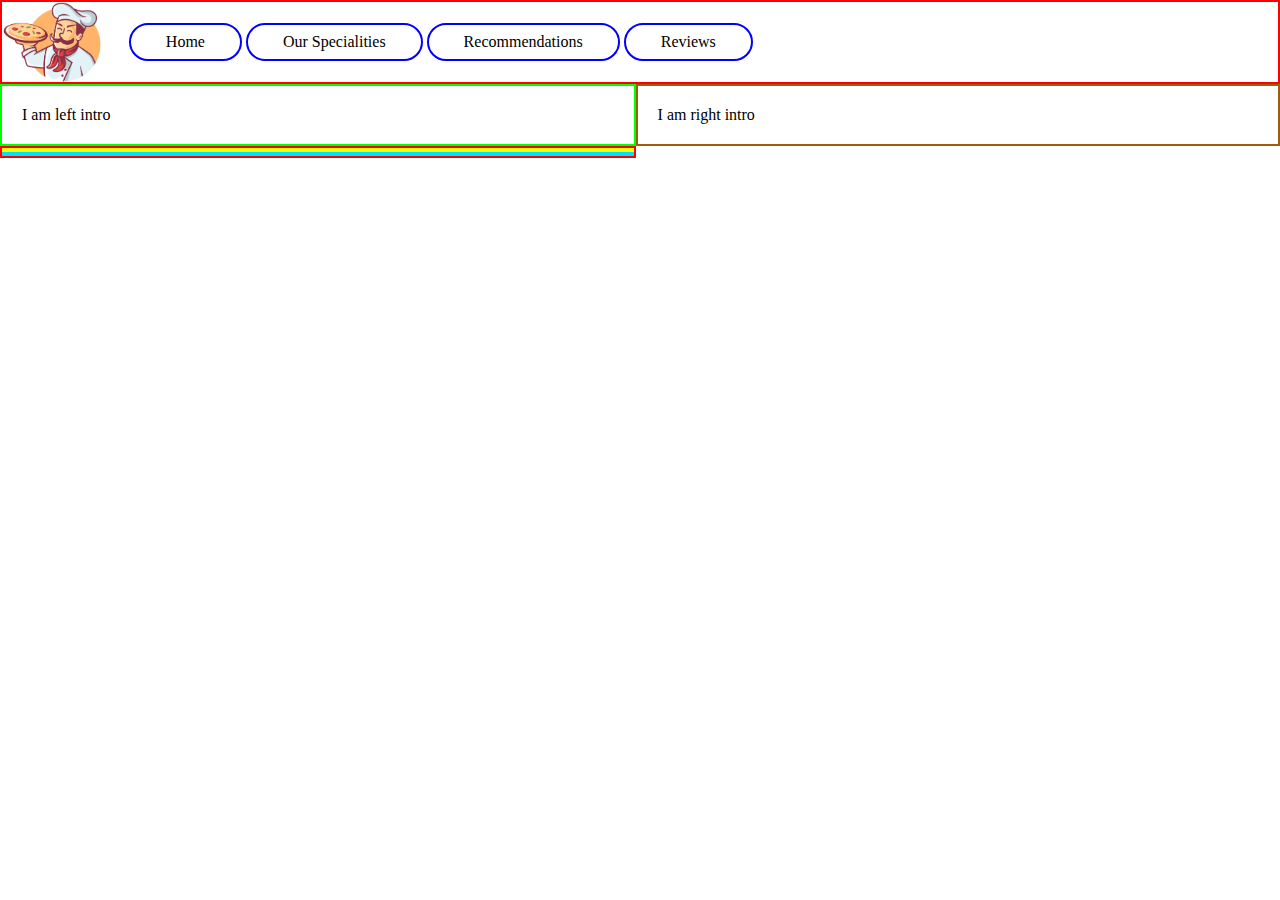
==== main-index.html @ 97ea2e19 "Version 1 - Restaurant website with a header" ====
<!DOCTYPE html>
<html lang="en">

<head>
    <meta charset="UTF-8">
    <meta http-equiv="X-UA-Compatible" content="IE=edge">
    <meta name="viewport" content="width=device-width, initial-scale=1.0">
    <link rel="stylesheet" href="css/main-style.css">
    <title>Your Favourite Online Service Restaurant | MyOnlineChef.com</title>
</head>

<body>
    <nav id="navbar">
        <div id="logo">
            <img src="logo.png" alt="MyOnlineChef.com">
        </div>
        <ul>
            <li class="item"><a href="#intro">Home</a></li>
            <li class="item"><a href="#specialities">Our Specialities</a></li>
            <li class="item"><a href="#recommendations">Recommendations</a></li>
            <li class="item"><a href="#reviews">Reviews</a></li>
        </ul>
    </nav>
    <div class="container">
        <section id="intro-left">
            I am left intro
        </section>
        <section id="intro-right">

            I am right intro
        </section>
        <section id="specialities">

            </secction>
            <section id="recommendations">

            </section>
            <section id="reviews">

            </section>
    </div>
    <footer id="footer"></footer>

</body>

</html>
---- css/main-style.css ----
/* CSS Reset */
* {
  margin: 0;
  padding: 0;
}
/* Navigation Bar */
#navbar {
  display: flex;
  border: 2px solid red;
  display: flex;
}
#logo {
  /* border: 2px solid rgb(13, 216, 47); */
  margin: auto 0px; /*    top/bottom  left/right      */ /*    top right bottom left      */
  height: 5em;
}
#logo img {
  /* border: 2px solid rgb(33, 13, 216); */
  margin: auto 0px;
  height: 5em;
}

#navbar ul {
  display: flex;
  margin: auto 20px;
  padding: 0px 5px;
}
#navbar ul li {
  /* border: 2px solid blue; */
  list-style: none;
  padding: 0px 0px;
  /* margin: 0px 5px; */
}
#navbar ul li a {
  border: 2px solid blue;
  list-style: none;
  padding: 8px 35px;
  margin: 0px 2px;
  border-radius: 20px;
  text-decoration: none;
  color: black;
  display: inline-block;
}
#navbar ul li a:hover {
  background-color: rgb(187, 187, 187);
  color: white;
  display: block;
}

/* Container */
.container {
    display : grid;
  grid-template-areas: "intro-left intro-right";
}
/* Home - Intro */
#intro-left {
  grid-area: intro-left;
  padding: 20px 20px;
  border: 2px solid rgb(0, 255, 0);
}
#intro-right {
    padding: 20px 20px;
  grid-area: intro-right;
  border: 2px solid rgb(160, 91, 12);
}
/* Specialities */
#specialities {
  border: 2px solid rgb(255, 0, 0);
}
/* Recommendations */
#recommendations {
  border: 2px solid rgb(251, 255, 0);
}
/* Reviews */
#reviews {
  border: 2px solid rgb(0, 225, 255);
}
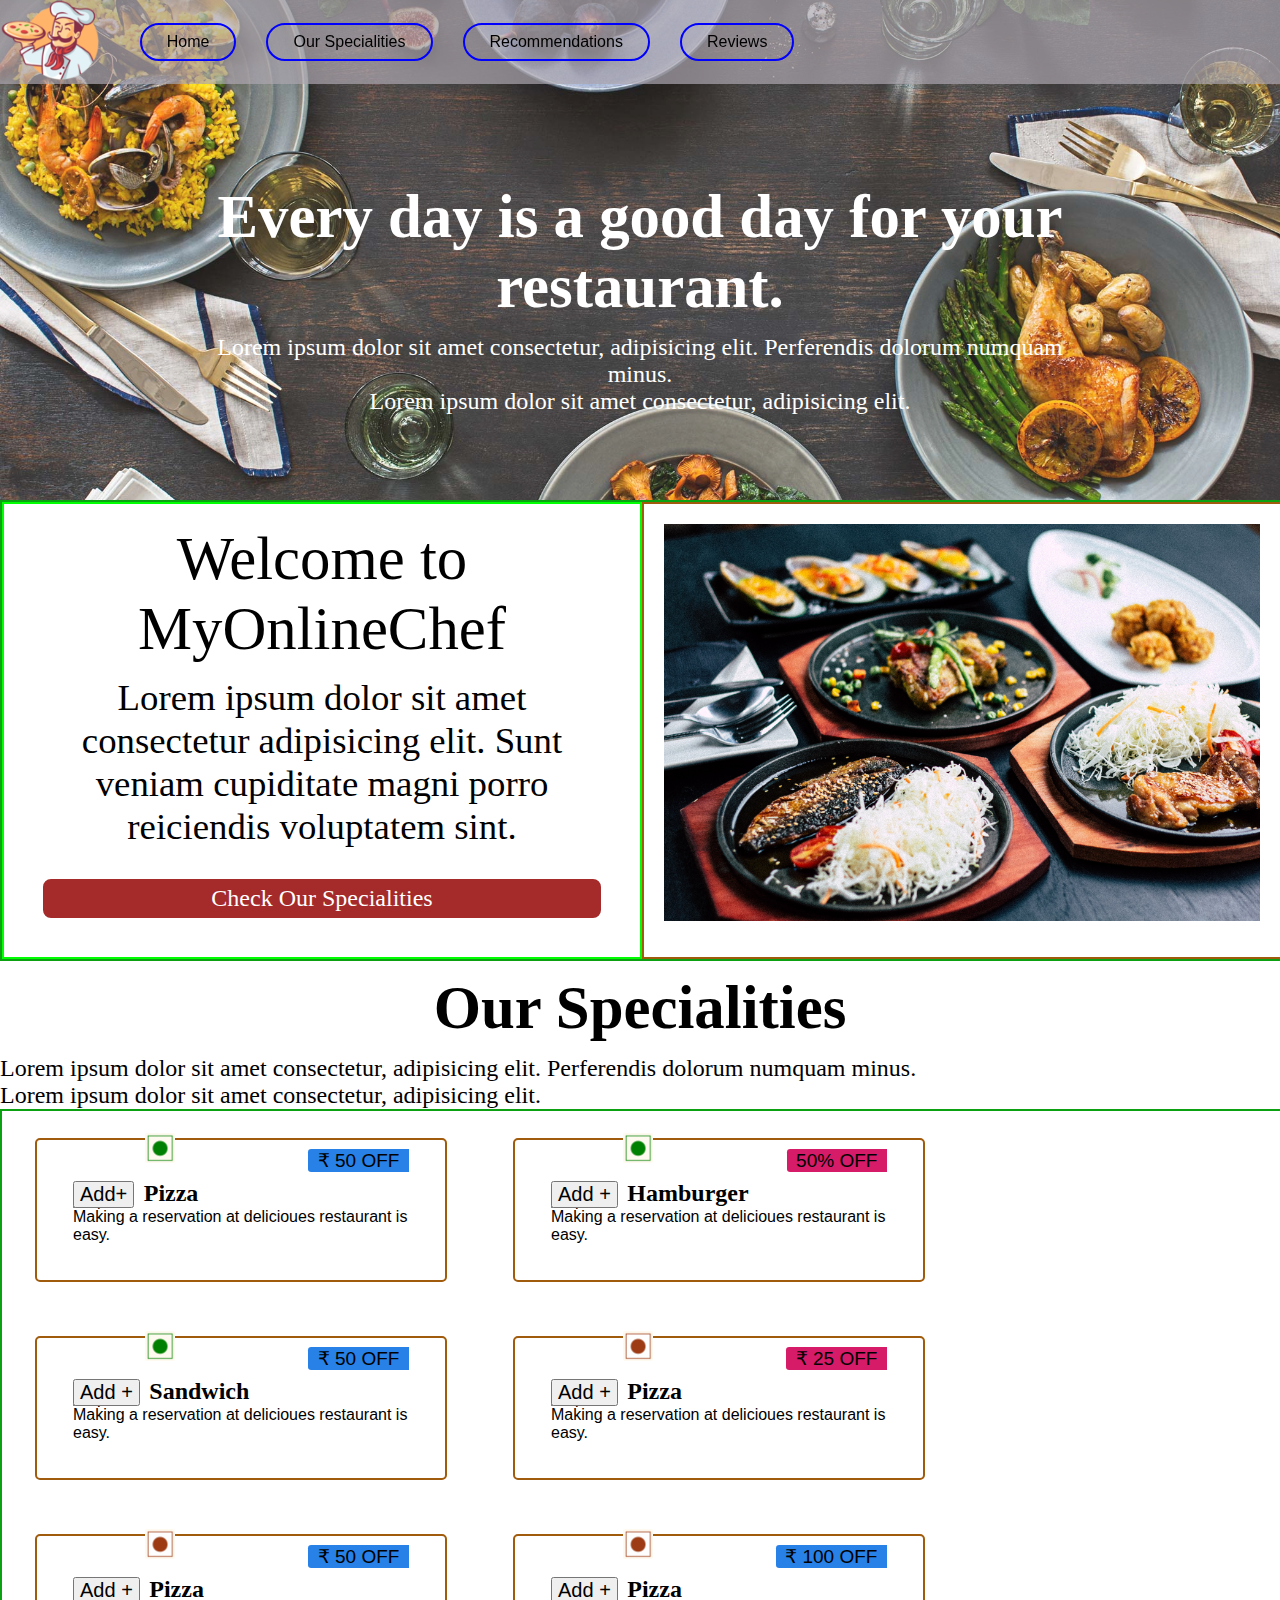
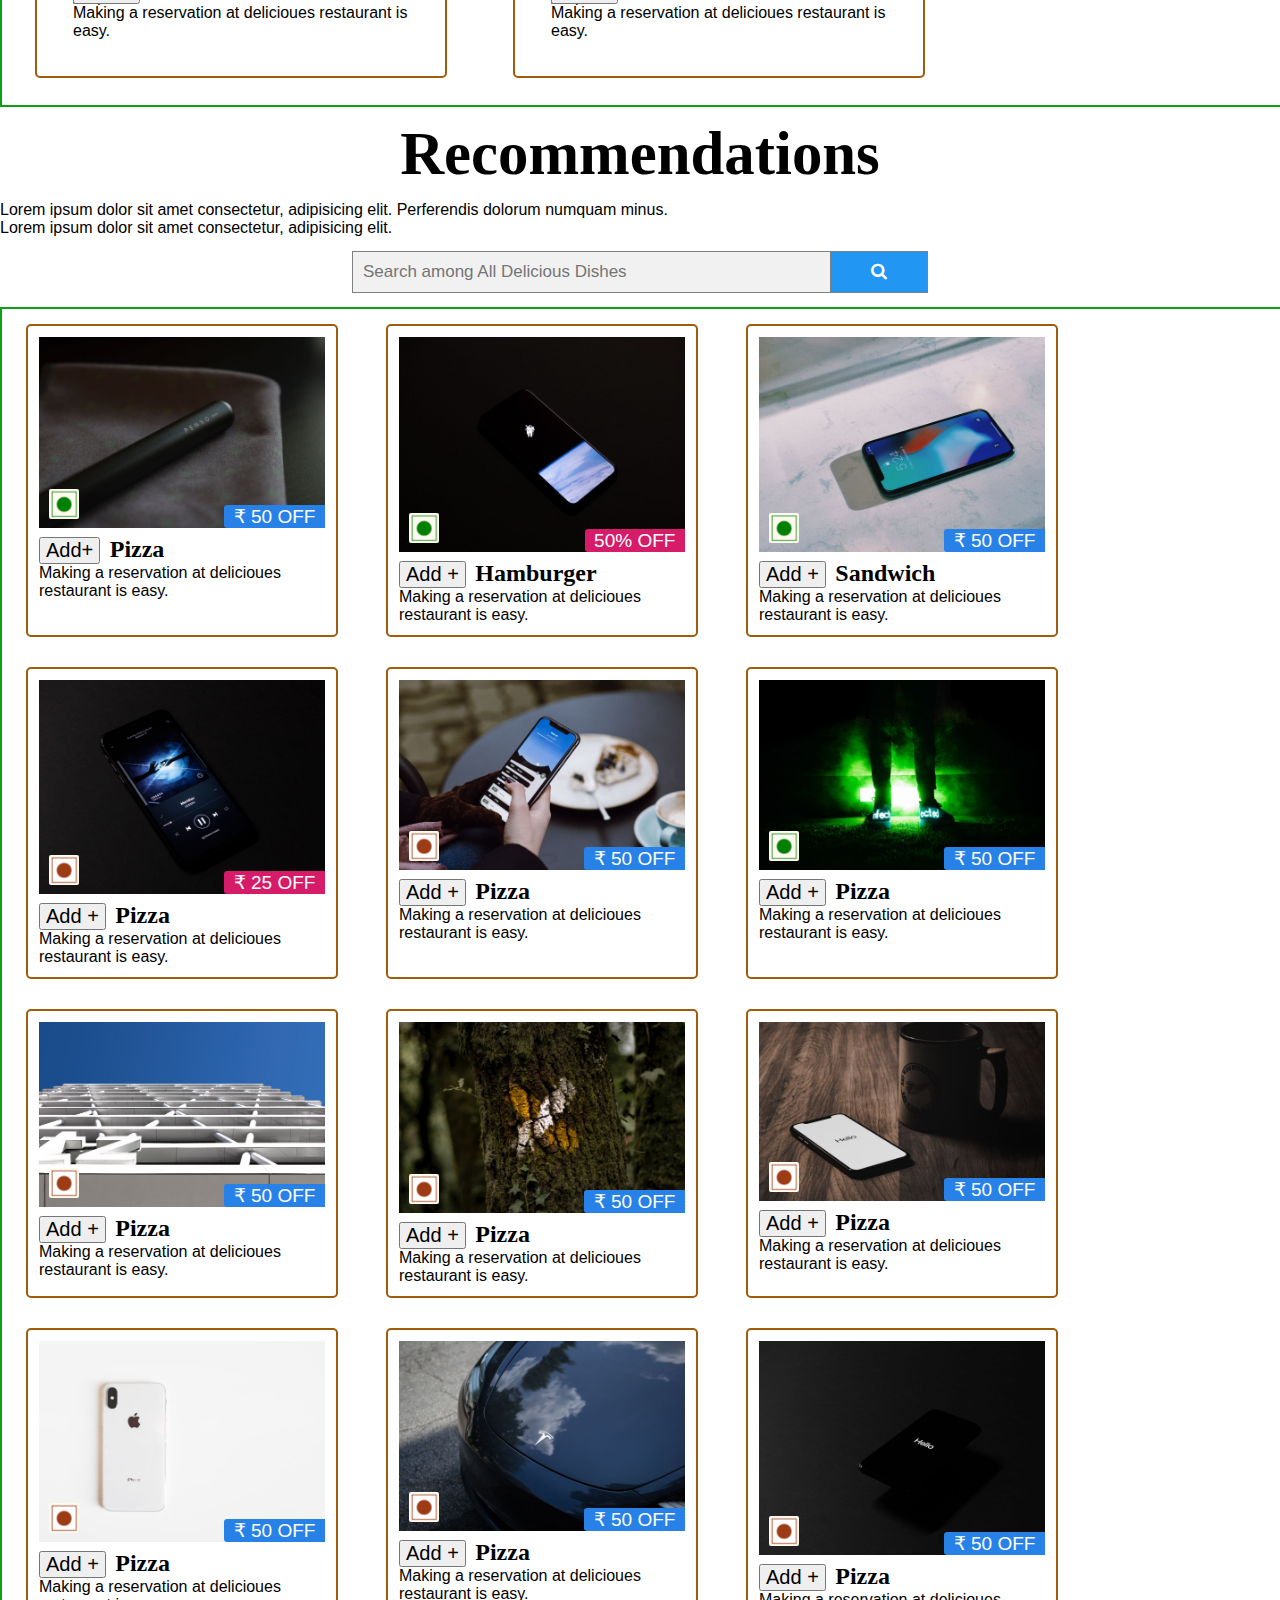
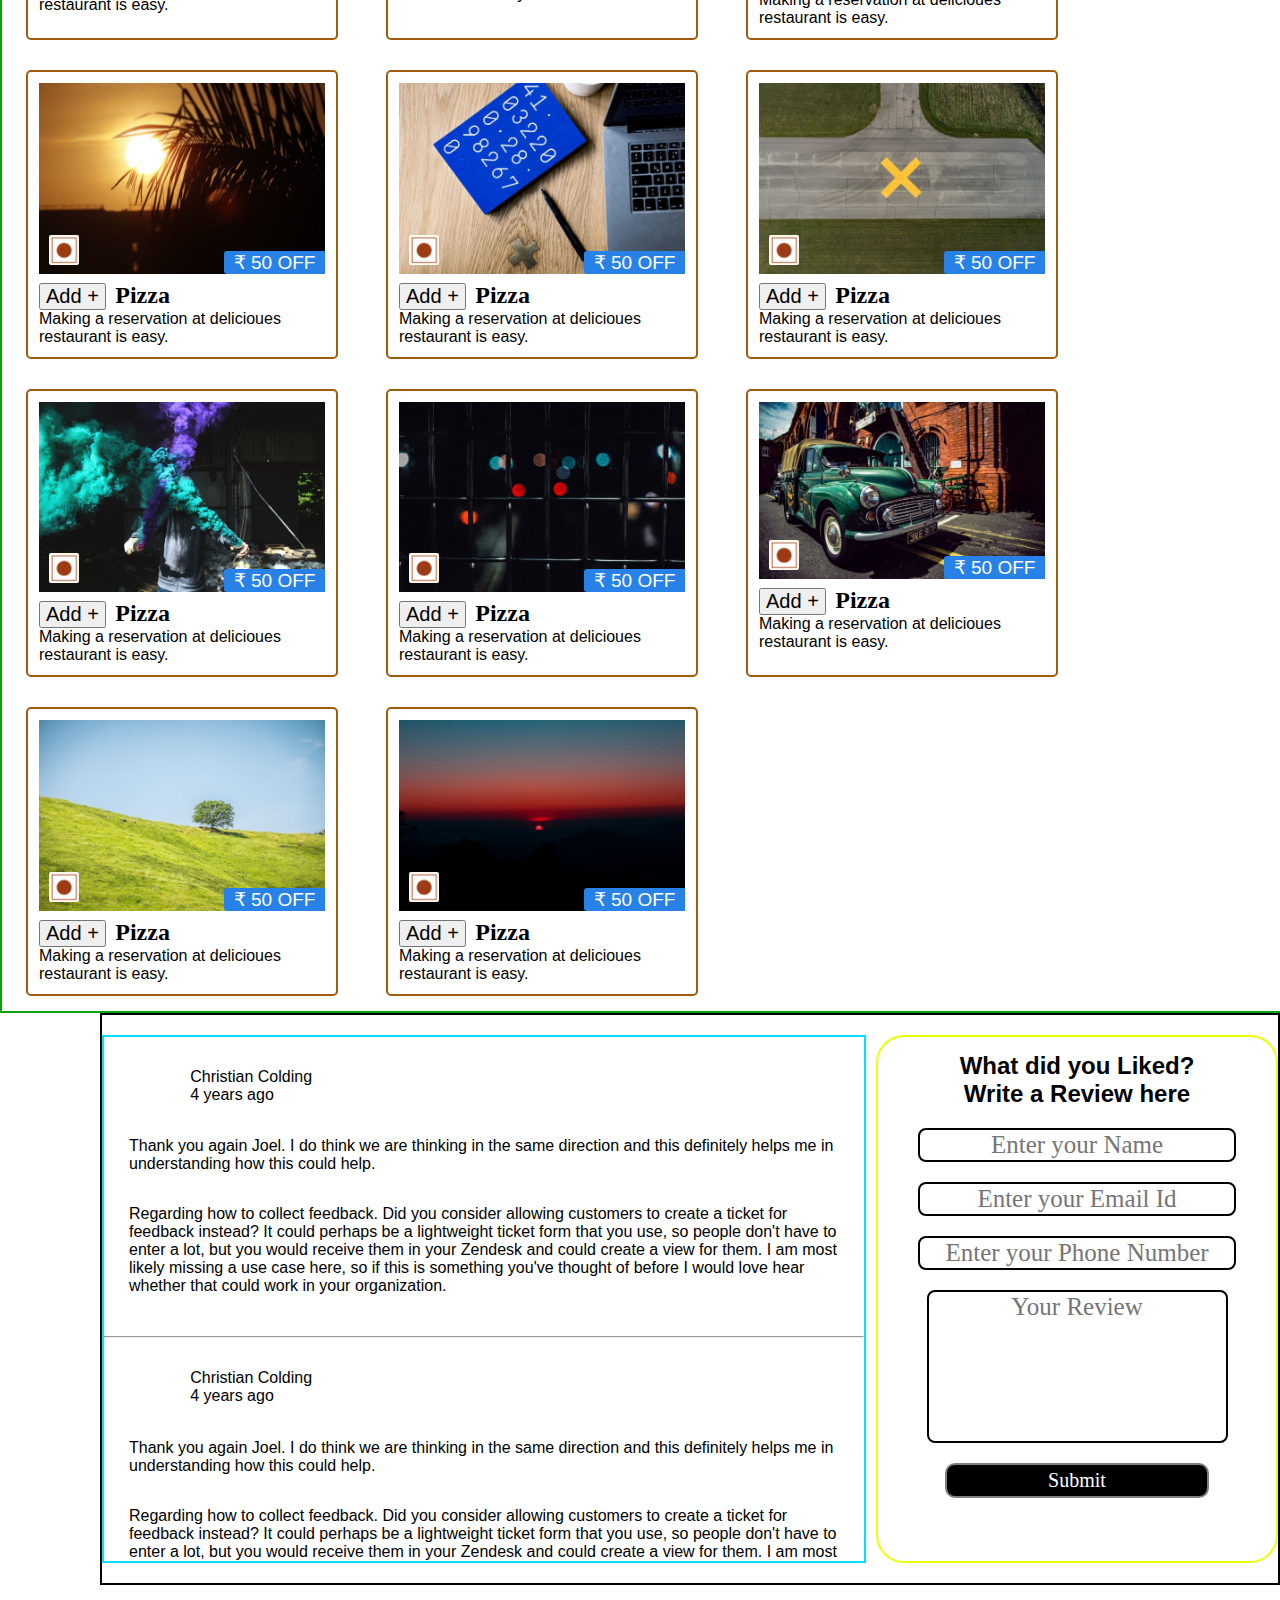
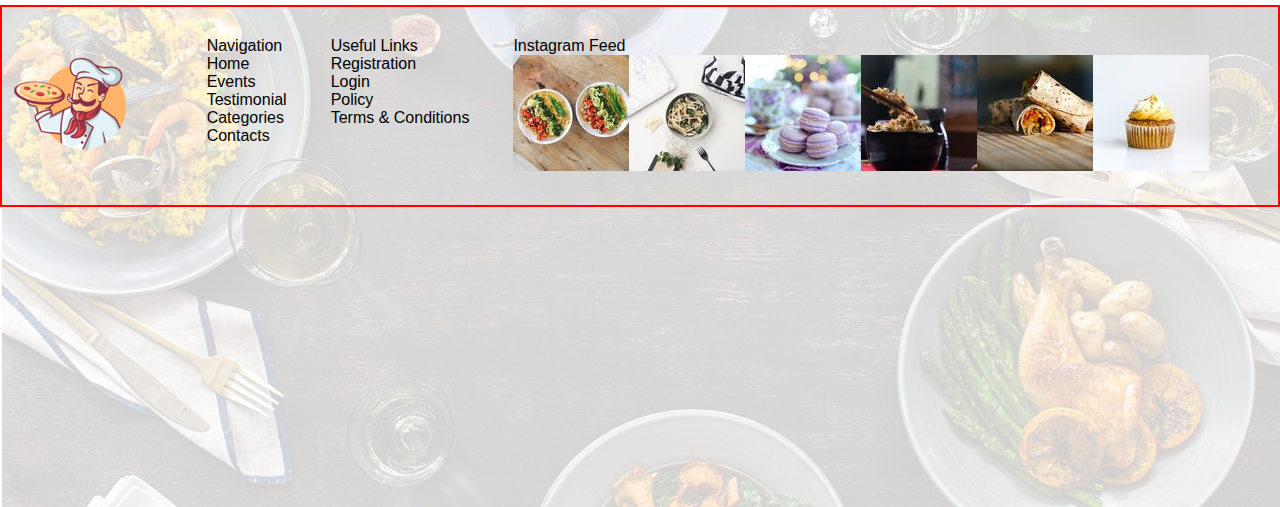
==== commit ddfc0aca: "Footer and some css styling is remaining only" ====
--- a/main-index.html
+++ b/main-index.html
@@ -6,6 +6,7 @@
     <meta http-equiv="X-UA-Compatible" content="IE=edge">
     <meta name="viewport" content="width=device-width, initial-scale=1.0">
     <link rel="stylesheet" href="css/main-style.css">
+    <link rel="stylesheet" href="https://cdnjs.cloudflare.com/ajax/libs/font-awesome/4.7.0/css/font-awesome.min.css">
     <title>Your Favourite Online Service Restaurant | MyOnlineChef.com</title>
 </head>
 
@@ -15,31 +16,798 @@
             <img src="logo.png" alt="MyOnlineChef.com">
         </div>
         <ul>
-            <li class="item"><a href="#intro">Home</a></li>
+            <li class="item"><a href="#home">Home</a></li>
             <li class="item"><a href="#specialities">Our Specialities</a></li>
             <li class="item"><a href="#recommendations">Recommendations</a></li>
             <li class="item"><a href="#reviews">Reviews</a></li>
         </ul>
     </nav>
-    <div class="container">
-        <section id="intro-left">
-            I am left intro
+    <section id="home">
+        <h1 class="h-primary">Every day is a good day for your restaurant.</h1>
+        <p class="center">Lorem ipsum dolor sit amet consectetur, adipisicing elit. Perferendis dolorum numquam minus.
+        </p>
+        <p class="center">Lorem ipsum dolor sit amet consectetur, adipisicing elit. </p>
+        <!-- <button class="btn">Order Now</button> -->
+    </section>
+    <div class="home-container">
+        <section id="intro-left" class="h-primary">
+            Welcome to MyOnlineChef
+            <p class="h-secondary">Lorem ipsum dolor sit amet consectetur adipisicing elit. Sunt veniam cupiditate magni
+                porro reiciendis voluptatem sint.</p>
+            <!-- <button class="btn">Check Our Specialities</button> -->
+            <a class="btn" href="#specialities">Check Our Specialities</a>
         </section>
         <section id="intro-right">
-
-            I am right intro
+            <img src="home-right-intro.jpg" alt="">
         </section>
-        <section id="specialities">
-
-            </secction>
-            <section id="recommendations">
-
-            </section>
-            <section id="reviews">
-
-            </section>
     </div>
-    <footer id="footer"></footer>
+    <section id="specialities-container">
+        <h1 class="h-primary center">Our Specialities</h1>
+        <p>Lorem ipsum dolor sit amet consectetur, adipisicing elit. Perferendis dolorum numquam minus. </p>
+        <p>Lorem ipsum dolor sit amet consectetur, adipisicing elit. </p>
+        <div id="specialities" class="home-container">
+            <!-- All these images are in 6 : 4 ratio -->
+            <section class="box1 items">
+                <div class="image">
+                    <img src="specialities/pizza-curved.png" alt="specs">
+                    <img class="veg" src="specialities/veg.png" alt="veg">
+                    <div class="label">
+                        <p class="label-content">₹ 50 OFF</p>
+                    </div>
+                </div>
+                <div display="flex">
+                    <button type="button" class="btn2">Add+</button>
+                    <h2 class="foodname">Pizza</h2>
+                </div>
+                <p class="left">Making a reservation at delicioues restaurant is easy.</p>
+            </section>
+            <section class="box1 items">
+                <div class="image">
+                    <img src="specialities/hamburger-curved.png" alt="specs">
+                    <img class="veg" src="specialities/veg.png" alt="veg">
+                    <div class="label">
+                        <p class="label-content red">50% OFF</p>
+                    </div>
+                </div>
+                <div display="flex">
+                    <button class="btn2">Add +</button>
+                    <h2 class="foodname">Hamburger</h2>
+                </div>
+                <p>Making a reservation at delicioues restaurant is easy.</p>
+            </section>
+            <section class="box1 items">
+                <div class="image">
+                    <img src="specialities/sandwich-curved.png" alt="specs">
+                    <img class="veg" src="specialities/veg.png" alt="veg">
+                    <div class="label">
+                        <p class="label-content">₹ 50 OFF</p>
+                    </div>
+                </div>
+                <div display="flex">
+                    <button class="btn2">Add +</button>
+                    <h2 class="foodname">Sandwich</h2>
+                </div>
+                <p>Making a reservation at delicioues restaurant is easy.</p>
+            </section>
+            <section class="box1 items">
+                <div class="image">
+                    <img src="specialities/pizza-curved.png" alt="specs">
+                    <img class="non-veg" src="specialities/non-veg.png" alt="non-veg">
+                    <div class="label">
+                        <p class="label-content red">₹ 25 OFF</p>
+                    </div>
+                </div>
+                <div display="flex">
+                    <button class="btn2">Add +</button>
+                    <h2 class="foodname">Pizza</h2>
+                </div>
+                <p>Making a reservation at delicioues restaurant is easy.</p>
+            </section>
+            <section class="box1 items">
+                <div class="image">
+                    <img src="specialities/pizza-curved.png" alt="specs">
+                    <img class="non-veg" src="recommendations/non-veg.png" alt="non-veg">
+                    <div class="label">
+                        <p class="label-content">₹ 50 OFF</p>
+                    </div>
+                </div>
+                <div display="flex">
+                    <button class="btn2">Add +</button>
+                    <h2 class="foodname">Pizza</h2>
+                </div>
+                <p>Making a reservation at delicioues restaurant is easy.</p>
+            </section>
+            <section class="box1 items">
+                <div class="image">
+                    <img src="specialities/pizza-curved.png" alt="specs">
+                    <img class="non-veg" src="recommendations/non-veg.png" alt="non-veg">
+                    <div class="label">
+                        <p class="label-content">₹ 100 OFF</p>
+                    </div>
+                </div>
+                <div display="flex">
+                    <button class="btn2">Add +</button>
+                    <h2 class="foodname">Pizza</h2>
+                </div>
+                <p>Making a reservation at delicioues restaurant is easy.</p>
+            </section>
+
+
+        </div>
+    </section>
+    <!-- <div id="recommendations" class="container">
+        <section class="box items">
+            <img src="recommendations/pizza-curved.png" alt="rec">
+            <h2 class="foodname">Food Catering</h2>
+            <p>Making a reservation at delicioues restaurant is easy.</p>
+        </section>
+        <section class="box items">
+            <img src="recommendations/hamburger-curved.png" alt="rec">
+            <h2 class="foodname">Food Catering</h2>
+            <p>Making a reservation at delicioues restaurant is easy.</p>
+
+        </section>
+        <section class="box items">
+
+            <img src="recommendations/sandwich-curved.png" alt="rec">
+            <h2 class="foodname">Food Catering</h2>
+            <p>Making a reservation at delicioues restaurant is easy.</p>
+
+        </section>
+        <section class="box items">
+
+            <img src="recommendations/pizza-curved.png" alt="rec">
+            <h2 class="foodname">Food Catering</h2>
+            <p>Making a reservation at delicioues restaurant is easy.</p>
+
+        </section>
+        <section class="box items">
+
+            <img src="recommendations/pizza-curved.png" alt="rec">
+            <h2 class="foodname">Food Catering</h2>
+            <p>Making a reservation at delicioues restaurant is easy.</p>
+
+        </section>
+        <section class="box items">
+
+            <img src="recommendations/pizza-curved.png" alt="rec">
+            <h2 class="foodname">Food Catering</h2>
+            <p>Making a reservation at delicioues restaurant is easy.</p>
+
+        </section>
+    </div> -->
+    <section id="recommendations-container">
+        <h1 class="h-primary center">Recommendations</h1>
+        <p>Lorem ipsum dolor sit amet consectetur, adipisicing elit. Perferendis dolorum numquam minus. </p>
+        <p>Lorem ipsum dolor sit amet consectetur, adipisicing elit. </p>
+        <!-- <div class="seArch"><input type="search" placeholder="Search among all delicious dishes" ><div style="margin: 20px 16px; font-size: 20px;">&#128269;</div></div> -->
+        <form class="example" action="/action_page.php">
+            <input type="text" placeholder="Search among All Delicious Dishes" name="search2">
+            <button type="submit"><i class="fa fa-search"></i></button>
+        </form>
+        <div id="recommendations" class="home-container">
+            <!-- All these images are in 6 : 4 ratio -->
+            <section class="box1 items">
+                <div class="image">
+                    <img src="recommendations/01.jpg" alt="specs">
+                    <img class="veg" src="recommendations/veg.png" alt="veg">
+                    <div class="label">
+                        <p class="label-content">₹ 50 OFF</p>
+                    </div>
+                </div>
+                <div display="flex">
+                    <button type="button" class="btn2">Add+</button>
+                    <h2 class="foodname">Pizza</h2>
+                </div>
+                <p class="left">Making a reservation at delicioues restaurant is easy.</p>
+            </section>
+            <section class="box1 items">
+                <div class="image">
+                    <img src="recommendations/02.jpg" alt="specs">
+                    <img class="veg" src="recommendations/veg.png" alt="veg">
+                    <div class="label">
+                        <p class="label-content red">50% OFF</p>
+                    </div>
+                </div>
+                <div display="flex">
+                    <button class="btn2">Add +</button>
+                    <h2 class="foodname">Hamburger</h2>
+                </div>
+                <p>Making a reservation at delicioues restaurant is easy.</p>
+            </section>
+            <section class="box1 items">
+                <div class="image">
+                    <img src="recommendations/03.jpg" alt="specs">
+                    <img class="veg" src="recommendations/veg.png" alt="veg">
+                    <div class="label">
+                        <p class="label-content">₹ 50 OFF</p>
+                    </div>
+                </div>
+                <div display="flex">
+                    <button class="btn2">Add +</button>
+                    <h2 class="foodname">Sandwich</h2>
+                </div>
+                <p>Making a reservation at delicioues restaurant is easy.</p>
+            </section>
+            <section class="box1 items">
+                <div class="image">
+                    <img src="recommendations/04.jpg" alt="specs">
+                    <img class="non-veg" src="recommendations/non-veg.png" alt="non-veg">
+                    <div class="label">
+                        <p class="label-content red">₹ 25 OFF</p>
+                    </div>
+                </div>
+                <div display="flex">
+                    <button class="btn2">Add +</button>
+                    <h2 class="foodname">Pizza</h2>
+                </div>
+                <p>Making a reservation at delicioues restaurant is easy.</p>
+            </section>
+            <section class="box1 items">
+                <div class="image">
+                    <img src="recommendations/05.jpg" alt="specs">
+                    <img class="non-veg" src="recommendations/non-veg.png" alt="non-veg">
+                    <div class="label">
+                        <p class="label-content">₹ 50 OFF</p>
+                    </div>
+                </div>
+                <div display="flex">
+                    <button class="btn2">Add +</button>
+                    <h2 class="foodname">Pizza</h2>
+                </div>
+                <p>Making a reservation at delicioues restaurant is easy.</p>
+            </section>
+            <section class="box1 items">
+                <div class="image">
+                    <img src="recommendations/06.jpg" alt="specs">
+                    <img class="non-veg" src="recommendations/veg.png" alt="non-veg">
+                    <div class="label">
+                        <p class="label-content">₹ 50 OFF</p>
+                    </div>
+                </div>
+                <div display="flex">
+                    <button class="btn2">Add +</button>
+                    <h2 class="foodname">Pizza</h2>
+                </div>
+                <p>Making a reservation at delicioues restaurant is easy.</p>
+            </section>
+            <section class="box1 items">
+                <div class="image">
+                    <img src="recommendations/07.jpg" alt="specs">
+                    <img class="non-veg" src="recommendations/non-veg.png" alt="non-veg">
+                    <div class="label">
+                        <p class="label-content">₹ 50 OFF</p>
+                    </div>
+                </div>
+                <div display="flex">
+                    <button class="btn2">Add +</button>
+                    <h2 class="foodname">Pizza</h2>
+                </div>
+                <p>Making a reservation at delicioues restaurant is easy.</p>
+            </section>
+            <section class="box1 items">
+                <div class="image">
+                    <img src="recommendations/08.jpg" alt="specs">
+                    <img class="non-veg" src="recommendations/non-veg.png" alt="non-veg">
+                    <div class="label">
+                        <p class="label-content">₹ 50 OFF</p>
+                    </div>
+                </div>
+                <div display="flex">
+                    <button class="btn2">Add +</button>
+                    <h2 class="foodname">Pizza</h2>
+                </div>
+                <p>Making a reservation at delicioues restaurant is easy.</p>
+            </section>
+            <section class="box1 items">
+                <div class="image">
+                    <img src="recommendations/09.jpg" alt="specs">
+                    <img class="non-veg" src="recommendations/non-veg.png" alt="non-veg">
+                    <div class="label">
+                        <p class="label-content">₹ 50 OFF</p>
+                    </div>
+                </div>
+                <div display="flex">
+                    <button class="btn2">Add +</button>
+                    <h2 class="foodname">Pizza</h2>
+                </div>
+                <p>Making a reservation at delicioues restaurant is easy.</p>
+            </section>
+            <section class="box1 items">
+                <div class="image">
+                    <img src="recommendations/10.jpg" alt="specs">
+                    <img class="non-veg" src="recommendations/non-veg.png" alt="non-veg">
+                    <div class="label">
+                        <p class="label-content">₹ 50 OFF</p>
+                    </div>
+                </div>
+                <div display="flex">
+                    <button class="btn2">Add +</button>
+                    <h2 class="foodname">Pizza</h2>
+                </div>
+                <p>Making a reservation at delicioues restaurant is easy.</p>
+            </section>
+            <section class="box1 items">
+                <div class="image">
+                    <img src="recommendations/11.jpg" alt="specs">
+                    <img class="non-veg" src="recommendations/non-veg.png" alt="non-veg">
+                    <div class="label">
+                        <p class="label-content">₹ 50 OFF</p>
+                    </div>
+                </div>
+                <div display="flex">
+                    <button class="btn2">Add +</button>
+                    <h2 class="foodname">Pizza</h2>
+                </div>
+                <p>Making a reservation at delicioues restaurant is easy.</p>
+            </section>
+            <section class="box1 items">
+                <div class="image">
+                    <img src="recommendations/12.jpg" alt="specs">
+                    <img class="non-veg" src="recommendations/non-veg.png" alt="non-veg">
+                    <div class="label">
+                        <p class="label-content">₹ 50 OFF</p>
+                    </div>
+                </div>
+                <div display="flex">
+                    <button class="btn2">Add +</button>
+                    <h2 class="foodname">Pizza</h2>
+                </div>
+                <p>Making a reservation at delicioues restaurant is easy.</p>
+            </section>
+            <section class="box1 items">
+                <div class="image">
+                    <img src="recommendations/13.jpg" alt="specs">
+                    <img class="non-veg" src="recommendations/non-veg.png" alt="non-veg">
+                    <div class="label">
+                        <p class="label-content">₹ 50 OFF</p>
+                    </div>
+                </div>
+                <div display="flex">
+                    <button class="btn2">Add +</button>
+                    <h2 class="foodname">Pizza</h2>
+                </div>
+                <p>Making a reservation at delicioues restaurant is easy.</p>
+            </section>
+            <section class="box1 items">
+                <div class="image">
+                    <img src="recommendations/14.jpg" alt="specs">
+                    <img class="non-veg" src="recommendations/non-veg.png" alt="non-veg">
+                    <div class="label">
+                        <p class="label-content">₹ 50 OFF</p>
+                    </div>
+                </div>
+                <div display="flex">
+                    <button class="btn2">Add +</button>
+                    <h2 class="foodname">Pizza</h2>
+                </div>
+                <p>Making a reservation at delicioues restaurant is easy.</p>
+            </section>
+            <section class="box1 items">
+                <div class="image">
+                    <img src="recommendations/15.jpg" alt="specs">
+                    <img class="non-veg" src="recommendations/non-veg.png" alt="non-veg">
+                    <div class="label">
+                        <p class="label-content">₹ 50 OFF</p>
+                    </div>
+                </div>
+                <div display="flex">
+                    <button class="btn2">Add +</button>
+                    <h2 class="foodname">Pizza</h2>
+                </div>
+                <p>Making a reservation at delicioues restaurant is easy.</p>
+            </section>
+            <section class="box1 items">
+                <div class="image">
+                    <img src="recommendations/16.jpg" alt="specs">
+                    <img class="non-veg" src="recommendations/non-veg.png" alt="non-veg">
+                    <div class="label">
+                        <p class="label-content">₹ 50 OFF</p>
+                    </div>
+                </div>
+                <div display="flex">
+                    <button class="btn2">Add +</button>
+                    <h2 class="foodname">Pizza</h2>
+                </div>
+                <p>Making a reservation at delicioues restaurant is easy.</p>
+            </section>
+            <section class="box1 items">
+                <div class="image">
+                    <img src="recommendations/17.jpg" alt="specs">
+                    <img class="non-veg" src="recommendations/non-veg.png" alt="non-veg">
+                    <div class="label">
+                        <p class="label-content">₹ 50 OFF</p>
+                    </div>
+                </div>
+                <div display="flex">
+                    <button class="btn2">Add +</button>
+                    <h2 class="foodname">Pizza</h2>
+                </div>
+                <p>Making a reservation at delicioues restaurant is easy.</p>
+            </section>
+            <section class="box1 items">
+                <div class="image">
+                    <img src="recommendations/18.jpg" alt="specs">
+                    <img class="non-veg" src="recommendations/non-veg.png" alt="non-veg">
+                    <div class="label">
+                        <p class="label-content">₹ 50 OFF</p>
+                    </div>
+                </div>
+                <div display="flex">
+                    <button class="btn2">Add +</button>
+                    <h2 class="foodname">Pizza</h2>
+                </div>
+                <p>Making a reservation at delicioues restaurant is easy.</p>
+            </section>
+            <section class="box1 items">
+                <div class="image">
+                    <img src="recommendations/19.jpg" alt="specs">
+                    <img class="non-veg" src="recommendations/non-veg.png" alt="non-veg">
+                    <div class="label">
+                        <p class="label-content">₹ 50 OFF</p>
+                    </div>
+                </div>
+                <div display="flex">
+                    <button class="btn2">Add +</button>
+                    <h2 class="foodname">Pizza</h2>
+                </div>
+                <p>Making a reservation at delicioues restaurant is easy.</p>
+            </section>
+            <section class="box1 items">
+                <div class="image">
+                    <img src="recommendations/20.jpg" alt="specs">
+                    <img class="non-veg" src="recommendations/non-veg.png" alt="non-veg">
+                    <div class="label">
+                        <p class="label-content">₹ 50 OFF</p>
+                    </div>
+                </div>
+                <div display="flex">
+                    <button class="btn2">Add +</button>
+                    <h2 class="foodname">Pizza</h2>
+                </div>
+                <p>Making a reservation at delicioues restaurant is easy.</p>
+            </section>
+
+        </div>
+    </section>
+    <div class="review-container">
+        <section id="reviews" class="reviews">
+            <div class="comment-wrapper ">
+                <header class="guide__user-comment__header">
+                    <div class="guide__user-avatar__wrap">
+                        <div class="guide__user-avatar"
+                            style="background-image: url(https://support.zendesk.com/system/photos/107280797/1913460_10152107732991964_6731524725653184974_o.jpg);">
+                        </div>
+
+                    </div>
+                    <div class="guide__user-comment__meta">
+                        <span title="Christian Colding">
+
+                            Christian Colding
+
+                        </span>
+                        <div class="meta-group">
+
+                            4 years ago
+
+                        </div>
+                        <div class="community-badge-container-titles">
+
+                        </div>
+                        <div class="community-badge-container-achievements">
+
+                        </div>
+                    </div>
+                    <div class="guide__user-comment__menu">
+                </header>
+                <section class="comment-body">
+                    <p>Thank you again Joel. I do think we are thinking in the same direction and this definitely helps
+                        me in understanding how this could help.</p>
+                    <p>Regarding how to collect feedback. Did you consider allowing customers to create a ticket for
+                        feedback instead? It could perhaps be a lightweight ticket form that you use, so people don't
+                        have to enter a lot, but you would receive them in your Zendesk and could create a view for
+                        them. I am most likely missing a use case here, so if this is something you've thought of before
+                        I would love hear whether that could work in your organization.</p>
+                </section>
+            </div>
+            <hr>
+            <div class="comment-wrapper ">
+                <header class="guide__user-comment__header">
+                    <div class="guide__user-avatar__wrap">
+                        <div class="guide__user-avatar"
+                            style="background-image: url(https://support.zendesk.com/system/photos/107280797/1913460_10152107732991964_6731524725653184974_o.jpg);">
+                        </div>
+
+                    </div>
+                    <div class="guide__user-comment__meta">
+                        <span title="Christian Colding">
+
+                            Christian Colding
+
+                        </span>
+                        <div class="meta-group">
+
+                            4 years ago
+
+                        </div>
+                        <div class="community-badge-container-titles">
+
+                        </div>
+                        <div class="community-badge-container-achievements">
+
+                        </div>
+                    </div>
+                    <div class="guide__user-comment__menu">
+                </header>
+                <section class="comment-body">
+                    <p>Thank you again Joel. I do think we are thinking in the same direction and this definitely helps
+                        me in understanding how this could help.</p>
+                    <p>Regarding how to collect feedback. Did you consider allowing customers to create a ticket for
+                        feedback instead? It could perhaps be a lightweight ticket form that you use, so people don't
+                        have to enter a lot, but you would receive them in your Zendesk and could create a view for
+                        them. I am most likely missing a use case here, so if this is something you've thought of before
+                        I would love hear whether that could work in your organization.</p>
+                </section>
+            </div>
+            <hr>
+            <div class="comment-wrapper ">
+                <header class="guide__user-comment__header">
+                    <div class="guide__user-avatar__wrap">
+                        <div class="guide__user-avatar"
+                            style="background-image: url(https://support.zendesk.com/system/photos/107280797/1913460_10152107732991964_6731524725653184974_o.jpg);">
+                        </div>
+
+                    </div>
+                    <div class="guide__user-comment__meta">
+                        <span title="Christian Colding">
+
+                            Christian Colding
+
+                        </span>
+                        <div class="meta-group">
+
+                            4 years ago
+
+                        </div>
+                        <div class="community-badge-container-titles">
+
+                        </div>
+                        <div class="community-badge-container-achievements">
+
+                        </div>
+                    </div>
+                    <div class="guide__user-comment__menu">
+                </header>
+                <section class="comment-body">
+                    <p>Thank you again Joel. I do think we are thinking in the same direction and this definitely helps
+                        me in understanding how this could help.</p>
+                    <p>Regarding how to collect feedback. Did you consider allowing customers to create a ticket for
+                        feedback instead? It could perhaps be a lightweight ticket form that you use, so people don't
+                        have to enter a lot, but you would receive them in your Zendesk and could create a view for
+                        them. I am most likely missing a use case here, so if this is something you've thought of before
+                        I would love hear whether that could work in your organization.</p>
+                </section>
+            </div>
+            <hr>
+            <div class="comment-wrapper ">
+                <header class="guide__user-comment__header">
+                    <div class="guide__user-avatar__wrap">
+                        <div class="guide__user-avatar"
+                            style="background-image: url(https://support.zendesk.com/system/photos/107280797/1913460_10152107732991964_6731524725653184974_o.jpg);">
+                        </div>
+
+                    </div>
+                    <div class="guide__user-comment__meta">
+                        <span title="Christian Colding">
+
+                            Christian Colding
+
+                        </span>
+                        <div class="meta-group">
+
+                            4 years ago
+
+                        </div>
+                        <div class="community-badge-container-titles">
+
+                        </div>
+                        <div class="community-badge-container-achievements">
+
+                        </div>
+                    </div>
+                    <div class="guide__user-comment__menu">
+                </header>
+                <section class="comment-body">
+                    <p>Thank you again Joel. I do think we are thinking in the same direction and this definitely helps
+                        me in understanding how this could help.</p>
+                    <p>Regarding how to collect feedback. Did you consider allowing customers to create a ticket for
+                        feedback instead? It could perhaps be a lightweight ticket form that you use, so people don't
+                        have to enter a lot, but you would receive them in your Zendesk and could create a view for
+                        them. I am most likely missing a use case here, so if this is something you've thought of before
+                        I would love hear whether that could work in your organization.</p>
+                </section>
+            </div>
+            <hr>
+            <div class="comment-wrapper ">
+                <header class="guide__user-comment__header">
+                    <div class="guide__user-avatar__wrap">
+                        <div class="guide__user-avatar"
+                            style="background-image: url(https://support.zendesk.com/system/photos/107280797/1913460_10152107732991964_6731524725653184974_o.jpg);">
+                        </div>
+
+                    </div>
+                    <div class="guide__user-comment__meta">
+                        <span title="Christian Colding">
+
+                            Christian Colding
+
+                        </span>
+                        <div class="meta-group">
+
+                            4 years ago
+
+                        </div>
+                        <div class="community-badge-container-titles">
+
+                        </div>
+                        <div class="community-badge-container-achievements">
+
+                        </div>
+                    </div>
+                    <div class="guide__user-comment__menu">
+                </header>
+                <section class="comment-body">
+                    <p>Thank you again Joel. I do think we are thinking in the same direction and this definitely helps
+                        me in understanding how this could help.</p>
+                    <p>Regarding how to collect feedback. Did you consider allowing customers to create a ticket for
+                        feedback instead? It could perhaps be a lightweight ticket form that you use, so people don't
+                        have to enter a lot, but you would receive them in your Zendesk and could create a view for
+                        them. I am most likely missing a use case here, so if this is something you've thought of before
+                        I would love hear whether that could work in your organization.</p>
+                </section>
+            </div>
+            <hr>
+            <div class="comment-wrapper ">
+                <header class="guide__user-comment__header">
+                    <div class="guide__user-avatar__wrap">
+                        <div class="guide__user-avatar"
+                            style="background-image: url(https://support.zendesk.com/system/photos/107280797/1913460_10152107732991964_6731524725653184974_o.jpg);">
+                        </div>
+
+                    </div>
+                    <div class="guide__user-comment__meta">
+                        <span title="Christian Colding">
+
+                            Christian Colding
+
+                        </span>
+                        <div class="meta-group">
+
+                            4 years ago
+
+                        </div>
+                        <div class="community-badge-container-titles">
+
+                        </div>
+                        <div class="community-badge-container-achievements">
+
+                        </div>
+                    </div>
+                    <div class="guide__user-comment__menu">
+                </header>
+                <section class="comment-body">
+                    <p>Thank you again Joel. I do think we are thinking in the same direction and this definitely helps
+                        me in understanding how this could help.</p>
+                    <p>Regarding how to collect feedback. Did you consider allowing customers to create a ticket for
+                        feedback instead? It could perhaps be a lightweight ticket form that you use, so people don't
+                        have to enter a lot, but you would receive them in your Zendesk and could create a view for
+                        them. I am most likely missing a use case here, so if this is something you've thought of before
+                        I would love hear whether that could work in your organization.</p>
+                </section>
+            </div>
+            <hr>
+            <div class="comment-wrapper ">
+                <header class="guide__user-comment__header">
+                    <div class="guide__user-avatar__wrap">
+                        <div class="guide__user-avatar"
+                            style="background-image: url(https://support.zendesk.com/system/photos/107280797/1913460_10152107732991964_6731524725653184974_o.jpg);">
+                        </div>
+
+                    </div>
+                    <div class="guide__user-comment__meta">
+                        <span title="Christian Colding">
+
+                            Christian Colding
+
+                        </span>
+                        <div class="meta-group">
+
+                            4 years ago
+
+                        </div>
+                        <div class="community-badge-container-titles">
+
+                        </div>
+                        <div class="community-badge-container-achievements">
+
+                        </div>
+                    </div>
+                    <div class="guide__user-comment__menu">
+                </header>
+                <section class="comment-body">
+                    <p>Thank you again Joel. I do think we are thinking in the same direction and this definitely helps
+                        me in understanding how this could help.</p>
+                    <p>Regarding how to collect feedback. Did you consider allowing customers to create a ticket for
+                        feedback instead? It could perhaps be a lightweight ticket form that you use, so people don't
+                        have to enter a lot, but you would receive them in your Zendesk and could create a view for
+                        them. I am most likely missing a use case here, so if this is something you've thought of before
+                        I would love hear whether that could work in your organization.</p>
+                </section>
+            </div>
+        </section>
+        <div id="form" class="form">
+
+            <h2 class="center">What did you Liked?</h2>
+            <h2 class="center">Write a Review here</h2>
+            <form id="usr_review" action="noaction.php">
+                <div class="form-group">
+                    <input type="text" name="" placeholder="Enter your Name">
+                </div>
+                <div class="form-group">
+                    <input type="text" name="" placeholder="Enter your Email Id">
+                </div>
+                <div class="form-group">
+                    <input type="text" name="" placeholder="Enter your Phone Number">
+                </div>
+            </form>
+            <div class="form-group">
+                <!-- <label for="message">Message: </label> -->
+                <textarea form="usr_review" name="message" id="message" placeholder="Your Review"></textarea>
+            </div>
+            <button class="btn3">Submit</button>
+
+
+        </div>
+    </div>
+
+    <section id="footer" class="footer d-flex">
+        <div class="logo"><a href="#"><img src="logo.png" alt=""></a></div>
+        <div class="columns d-flex">
+            <ul class="d-flex">
+                <ul class="navigation d-flex-col">
+                    <lh>Navigation</lh>
+                    <li>Home</li>
+                    <li>Events</li>
+                    <li>Testimonial</li>
+                    <li>Categories</li>
+                    <li>Contacts</li>
+                </ul>
+                <ul class="links d-flex-col">
+                    <lh>Useful Links</lh>
+                    <li>Registration</li>
+                    <li>Login</li>
+                    <li>Policy</li>
+                    <li>Terms & Conditions</li>
+                </ul>
+                <ul class="instaFeed d-flex-col">
+                    <lh>Instagram Feed</lh>
+                    <li>
+                    <ul class="d-flex">
+                    <li><a href="#"><img src="insta/1.jpg"></a></li>
+                    <li><a href="#"><img src="insta/2.jpg"></a></li>
+                    <li><a href="#"><img src="insta/3.jpg"></a></li>
+                    <li><a href="#"><img src="insta/4.jpg"></a></li>
+                    <li><a href="#"><img src="insta/5.jpg"></a></li>
+                    <li><a href="#"><img src="insta/6.jpg"></a></li>
+                </li>
+                </ul>
+                </ul>
+            </ul>
+        </div>
+        <div class="foot">
+
+        </div>
+    </section>
 
 </body>
 
--- a/css/main-style.css
+++ b/css/main-style.css
@@ -3,19 +3,72 @@
   margin: 0;
   padding: 0;
 }
+html {
+  scroll-behavior: smooth;
+}
+body {
+  font-family: "Poppins", sans-serif;
+  font-weight: normal;
+  font-style: normal;
+}
+:root {
+  --navbar-height: 59px;
+  --blue: #007bff;
+  --indigo: #6610f2;
+  --purple: #6f42c1;
+  --pink: #e83e8c;
+  --red: #dc3545;
+  --orange: #fd7e14;
+  --yellow: #ffc107;
+  --green: #28a745;
+  --teal: #20c997;
+  --cyan: #17a2b8;
+  --white: #fff;
+  --gray: #6c757d;
+  --gray-dark: #343a40;
+  --primary: #007bff;
+  --secondary: #6c757d;
+  --success: #28a745;
+  --info: #17a2b8;
+  --warning: #ffc107;
+  --danger: #dc3545;
+  --light: #f8f9fa;
+  --dark: #343a40;
+  --breakpoint-xs: 0;
+  --breakpoint-sm: 576px;
+  --breakpoint-md: 768px;
+  --breakpoint-lg: 992px;
+  --breakpoint-xl: 1200px;
+  --font-family-sans-serif: -apple-system, BlinkMacSystemFont, "Segoe UI",
+    Roboto, "Helvetica Neue", Arial, sans-serif, "Apple Color Emoji",
+    "Segoe UI Emoji", "Segoe UI Symbol", "Noto Color Emoji";
+  --font-family-monospace: SFMono-Regular, Menlo, Monaco, Consolas,
+    "Liberation Mono", "Courier New", monospace;
+}
+
 /* Navigation Bar */
 #navbar {
-  display: flex;
-  border: 2px solid red;
-  display: flex;
+  z-index: 100;
+  align-items: center;
+  display: flex;
+  position: sticky;
+  top: 0px;
+}
+#navbar::before {
+  content: "";
+  background-color: #ada7af;
+  position: absolute;
+  top: 0px;
+  left: 0px;
+  height: 100%;
+  width: 100%;
+  z-index: -1;
+  opacity: 0.7;
 }
 #logo {
-  /* border: 2px solid rgb(13, 216, 47); */
-  margin: auto 0px; /*    top/bottom  left/right      */ /*    top right bottom left      */
-  height: 5em;
+  margin: auto 0px;
 }
 #logo img {
-  /* border: 2px solid rgb(33, 13, 216); */
   margin: auto 0px;
   height: 5em;
 }
@@ -25,53 +78,448 @@
   margin: auto 20px;
   padding: 0px 5px;
 }
-#navbar ul li {
-  /* border: 2px solid blue; */
+/*#navbar ul */
+li {
   list-style: none;
   padding: 0px 0px;
-  /* margin: 0px 5px; */
-}
+}
+.btn,
 #navbar ul li a {
   border: 2px solid blue;
   list-style: none;
-  padding: 8px 35px;
-  margin: 0px 2px;
+  padding: 8px 25px;
+  margin: 0px 15px;
   border-radius: 20px;
   text-decoration: none;
   color: black;
-  display: inline-block;
+  display: block;
 }
 #navbar ul li a:hover {
   background-color: rgb(187, 187, 187);
   color: white;
+}
+
+/* Home - Intro */
+#home::before {
+  content: "";
+  position: absolute;
+  background: url("../banner.jpg") no-repeat center center/cover;
+  height: 500px;
+  top: 0px;
+  left: 0px;
+  width: 100%;
+  z-index: -1;
+  opacity: 0.89;
+}
+#home {
+  display: flex;
+  flex-direction: column;
+  padding: 3px 200px;
+  height: 410px;
+  justify-content: center; /*Horizontally*/
+  align-items: center;
+}
+#home h1 {
+  color: white;
+  text-align: center;
+  font-family: "Bree Serif", serif;
+}
+#specialities-container > p,
+#home p {
+  color: white;
+  /* text-align: center; */
+  font-size: 1.5rem;
+  font-family: "Bree Serif", serif;
+}
+.home-container {
+  border: 2px solid rgb(12, 160, 19);
+  display: flex;
+  width: 100%;
+}
+#intro-left {
+  text-align: center;
+  margin: 0 0;
+  width: 50%;
+  padding: 20px 20px;
+  justify-content: center;
+  display: flex;
+  flex-flow: column;
+  border: 2px solid rgb(0, 255, 0);
+}
+.btn {
+  padding: 6px 20px;
+  border: 2px solid white;
+  background-color: brown;
+  color: white;
+  margin: 17px;
+  font-size: 1.5rem;
+  border-radius: 10px;
+  cursor: pointer;
+}
+
+#intro-right {
+  margin: 0 0;
+  padding: 20px 20px;
+  width: 50%;
+  border: 2px solid rgb(160, 91, 12);
+}
+#intro-right img {
+  /* height: 27em; */
+  width: 100%;
+}
+
+/* -------------------- Specialities -------------------- */
+
+#specialities,
+#recommendations {
+  /* position: relative; */
+  display: flex;
+  flex-wrap: wrap;
+  /* margin: 0 0; */
+  /* padding: 2px 2px; */
+  /* border: 2px solid rgb(255, 0, 0); */
+}
+#specialities-container p {
+  color: black;
+  /* And all other properties inherited already from '#home p' */
+}
+.items {
+  align-items: center;
+  max-width: 21em;
+  justify-content: center;
+
+  margin: 27px 33px;
+  padding: 36px 36px;
+
+  /* width: 32%; */
+  /* top-left | top-right | bottom-right | bottom-left */
+  /* height: 30px; */
+  /* background: #9ccfab; */
+}
+
+.image {
+  /* width: auto; */
+  margin-bottom: -53px;
+}
+img[alt="rec"],
+img[alt="specs"] {
+  width: 100%;
+  z-index: 1;
+  /* box-align : center; */
+}
+img[alt="non-veg"],
+img[alt="veg"] {
+  background-color: floralwhite;
+  border-radius: 2px;
+  position: relative;
+  bottom: 43px;
+  left: 10px;
+  z-index: 2;
+  height: 30px;
+}
+.label {
+  position: relative;
+  display: flex;
+  bottom: 61px;
+  left: 0px;
+  flex-direction: row-reverse;
+}
+.label-content {
+  margin: 0px 0px 0px;
+  font-size: 19px;
+  line-height: 23px;
+  padding: 0px 0.6rem;
+  background: rgb(39, 129, 231);
+  color: rgb(255, 255, 255);
+  font-weight: 400;
+  width: max-content;
+  border-radius: 0.2rem 0 0 0.2rem;
+  max-width: 100%;
+  overflow: hidden;
+  text-overflow: ellipsis;
+  white-space: nowrap;
+}
+.red {
+  background: rgb(214, 27, 105);
+}
+
+.box1 {
+  border: 2px solid rgb(160, 91, 12);
+  border-radius: 5px;
+}
+.btn2 {
+  font-size: 20px;
+  padding: 0px 5px;
+  margin-right: 5px;
+}
+.btn2:focus::after {
+  content: "Added";
+  padding: 0px 3px;
+  background-color: rgb(93, 184, 93);
+  /* background-color: rgb(93, 184, 93); */
+}
+/* .btn2{
+} */
+.foodname {
+  display: inline-block;
+}
+/* .box1 > h2::before{
+  content: "This is the content";
+} */
+
+/* -------------------- Recommendations -------------------- */
+
+/* #recommendations {
+  margin: 20px 20px;
+  padding: 20px 20px;
+  border: 2px solid rgb(251, 255, 0);
+} */
+form.example {
+  display: flex;
+  margin: 14px auto;
+  max-width: 45%;
+}
+form.example input[type="text"] {
+  padding: 10px;
+  font-size: 17px;
+  border: 1px solid grey;
+  float: left;
+  width: 80%;
+  background: #f1f1f1;
+}
+
+form.example button {
+  float: left;
+  width: 17%;
+  padding: 10px;
+  background: #2196f3;
+  color: white;
+  font-size: 17px;
+  border: 1px solid grey;
+  border-left: none;
+  cursor: pointer;
+}
+
+form.example button:hover {
+  background: #0b7dda;
+}
+
+form.example::after {
+  content: "";
+  clear: both;
+  display: table;
+}
+.seArch {
+  display: flex;
+  justify-content: center;
+
+  /* margin : 2px 2px;
+  padding: 2px 2px; */
+}
+input[type="search"] {
+  font-size: 20px;
+  width: 45%;
+  /* width:auto; */
+  margin: 20px 16px;
+  padding: 10px 25px;
+  /* display: inline-block; */
+}
+#recommendations .items {
+  align-items: center;
+  max-width: 286px;
+  justify-content: center;
+  margin: 15px 24px;
+  padding: 11px 11px;
+
+  /* width: 32%; */
+  /* top-left | top-right | bottom-right | bottom-left */
+  /* height: 30px; */
+  /* background: #9ccfab; */
+}
+
+/* Reviews */
+.review-container {
+  display: flex;
+  border: 2px solid black;
+  margin: 0 0 0 100px;
+}
+.reviews {
+  flex: 5;
+  margin: 20px 10px 20px 0px;
+  height: 528px;
+  border: 2px solid rgb(0, 225, 255);
+  box-sizing: border-box;
+  overflow: auto;
+}
+.form {
+  flex: 2;
+  /* position: sticky; */
+  right: 5px;
+
+  height: 528px;
+  margin: 20px 0px;
+  padding: 15px 20px;
+  border: 2px solid rgb(238, 255, 0);
+  /* border: 2px solid white; */
+  /* margin: 106px 80px; */
+  /* padding: 75px; */
+  /* width: 33%; */
+  border-radius: 28px;
+  box-sizing: border-box;
+}
+.form-group {
+  margin: 20px;
+}
+textarea {
+  resize: none;
+  height: 5.9em;
+}
+.form-group input,
+textarea {
+  font-family: "Baloo Bhai", cursive;
+  text-align: center;
   display: block;
-}
-
-/* Container */
-.container {
-    display : grid;
-  grid-template-areas: "intro-left intro-right";
-}
-/* Home - Intro */
-#intro-left {
-  grid-area: intro-left;
-  padding: 20px 20px;
-  border: 2px solid rgb(0, 255, 0);
-}
-#intro-right {
-    padding: 20px 20px;
-  grid-area: intro-right;
-  border: 2px solid rgb(160, 91, 12);
-}
-/* Specialities */
-#specialities {
-  border: 2px solid rgb(255, 0, 0);
-}
-/* Recommendations */
-#recommendations {
-  border: 2px solid rgb(251, 255, 0);
-}
-/* Reviews */
-#reviews {
-  border: 2px solid rgb(0, 225, 255);
-}
+  width: auto;
+
+  padding: 1px;
+  border: 2px solid black;
+  margin: 11px auto;
+  font-size: 25px;
+  border-radius: 8px;
+}
+.guide__user-avatar__wrap {
+  display: inline-block;
+  height: 50px;
+  overflow: hidden;
+  position: relative;
+  width: 50px;
+  flex: none;
+  align-self: start;
+}
+.guide__user-comment__header {
+  align-items: flex-start;
+  display: flex;
+  flex-flow: row nowrap;
+  position: relative;
+}
+.guide__user-avatar {
+  background-color: #fff;
+  background-size: cover;
+  border-radius: 50%;
+  height: 100%;
+  overflow: hidden;
+  width: 100%;
+  z-index: 1;
+}
+.guide__user-comment__meta {
+  margin: 6px 0 0.7rem 0.7rem;
+}
+.meta-group {
+  display: block;
+}
+.community-badge-container-achievements {
+  margin-top: 0.4em;
+}
+.guide__user-comment__menu {
+  align-self: center;
+  position: absolute;
+  right: 0;
+  top: 0;
+}
+
+.comment-wrapper {
+  display: flex;
+  flex-flow: column nowrap;
+  position: relative;
+  width: auto;
+  padding: 25px;
+}
+.comment-body p {
+  padding: 1em 0px;
+}
+.btn3 {
+  font-family: "Baloo Bhai", cursive;
+  margin: 0px auto;
+  background-color: black;
+  color: white;
+  padding: 4px 14px;
+  border: 2px solid grey;
+  border-radius: 10px;
+  font-size: 20px;
+  cursor: pointer;
+  display: block;
+  width: 74%;
+  /* margin: 20px auto; */
+}
+
+/* -------------------------Footer----------------------- */
+#footer {
+  margin: 20px 0px;
+  border: 2px solid red;
+}
+.logo{
+  margin: auto 10px;
+}
+.logo a{
+  width: auto;
+}
+#footer::before {
+  content: "";
+  position: absolute;
+  background: url("../banner.jpg") no-repeat center center/cover;
+  height: 500px;
+  /* top: 0px;
+  left: 0px; */
+  width: 100%;
+  z-index: -1;
+  opacity: 0.19;
+}
+.columns{
+  margin: 30px auto;
+}
+.navigation, .links, .instaFeed{
+  margin: 0px 22px;
+}
+
+.d-flex{
+  display: flex;
+  flex-direction: row;
+}
+.d-flex-col{
+  display: flex;
+  flex-direction: column;
+}
+
+
+
+
+
+
+
+
+
+
+
+
+
+
+/* Utility Classes */
+.h-primary {
+  font-family: "Bree Serif", serif;
+  font-size: 3.8rem;
+  padding: 12px;
+}
+.h-secondary {
+  font-family: "Bree Serif", serif;
+  font-size: 2.3rem;
+  padding: 12px;
+}
+.center {
+  text-align: center;
+}
+.left {
+  text-align: left;
+}
+.foodname {
+  font-family: "Bree Serif", serif;
+}
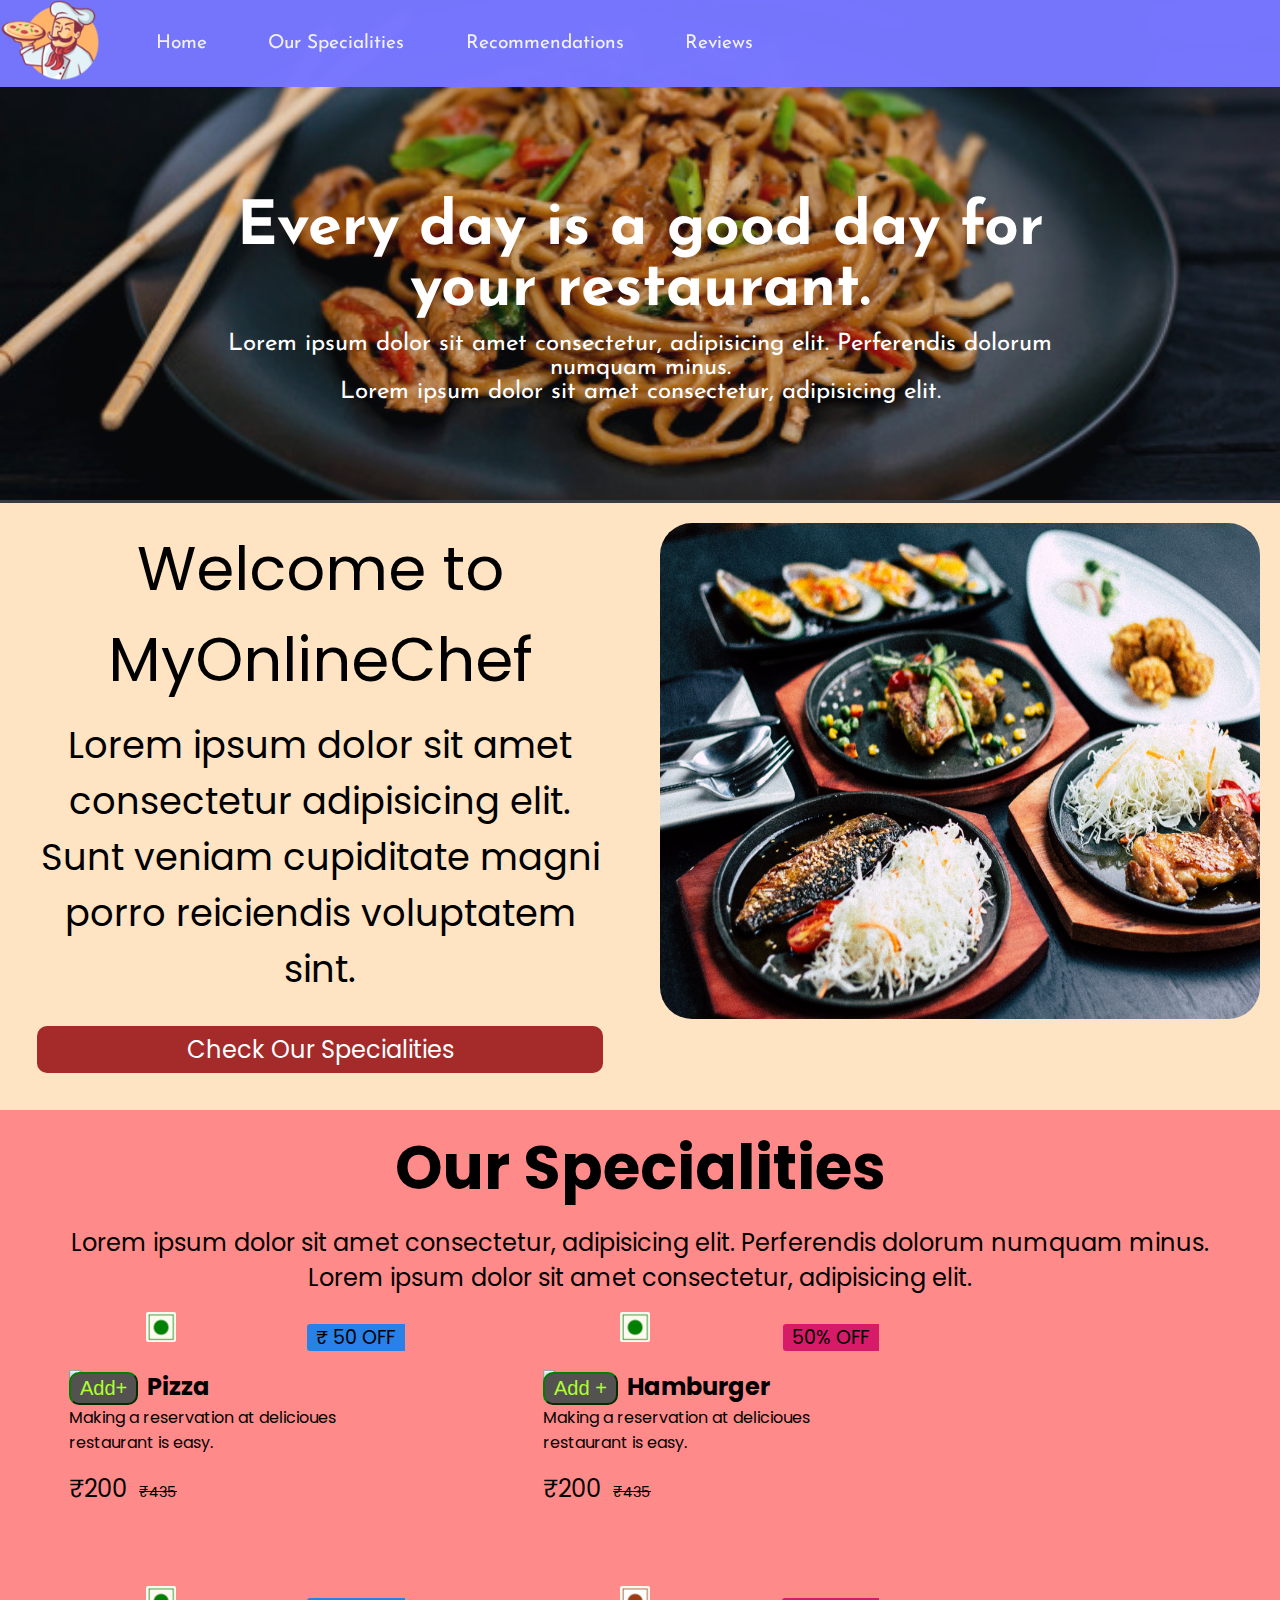
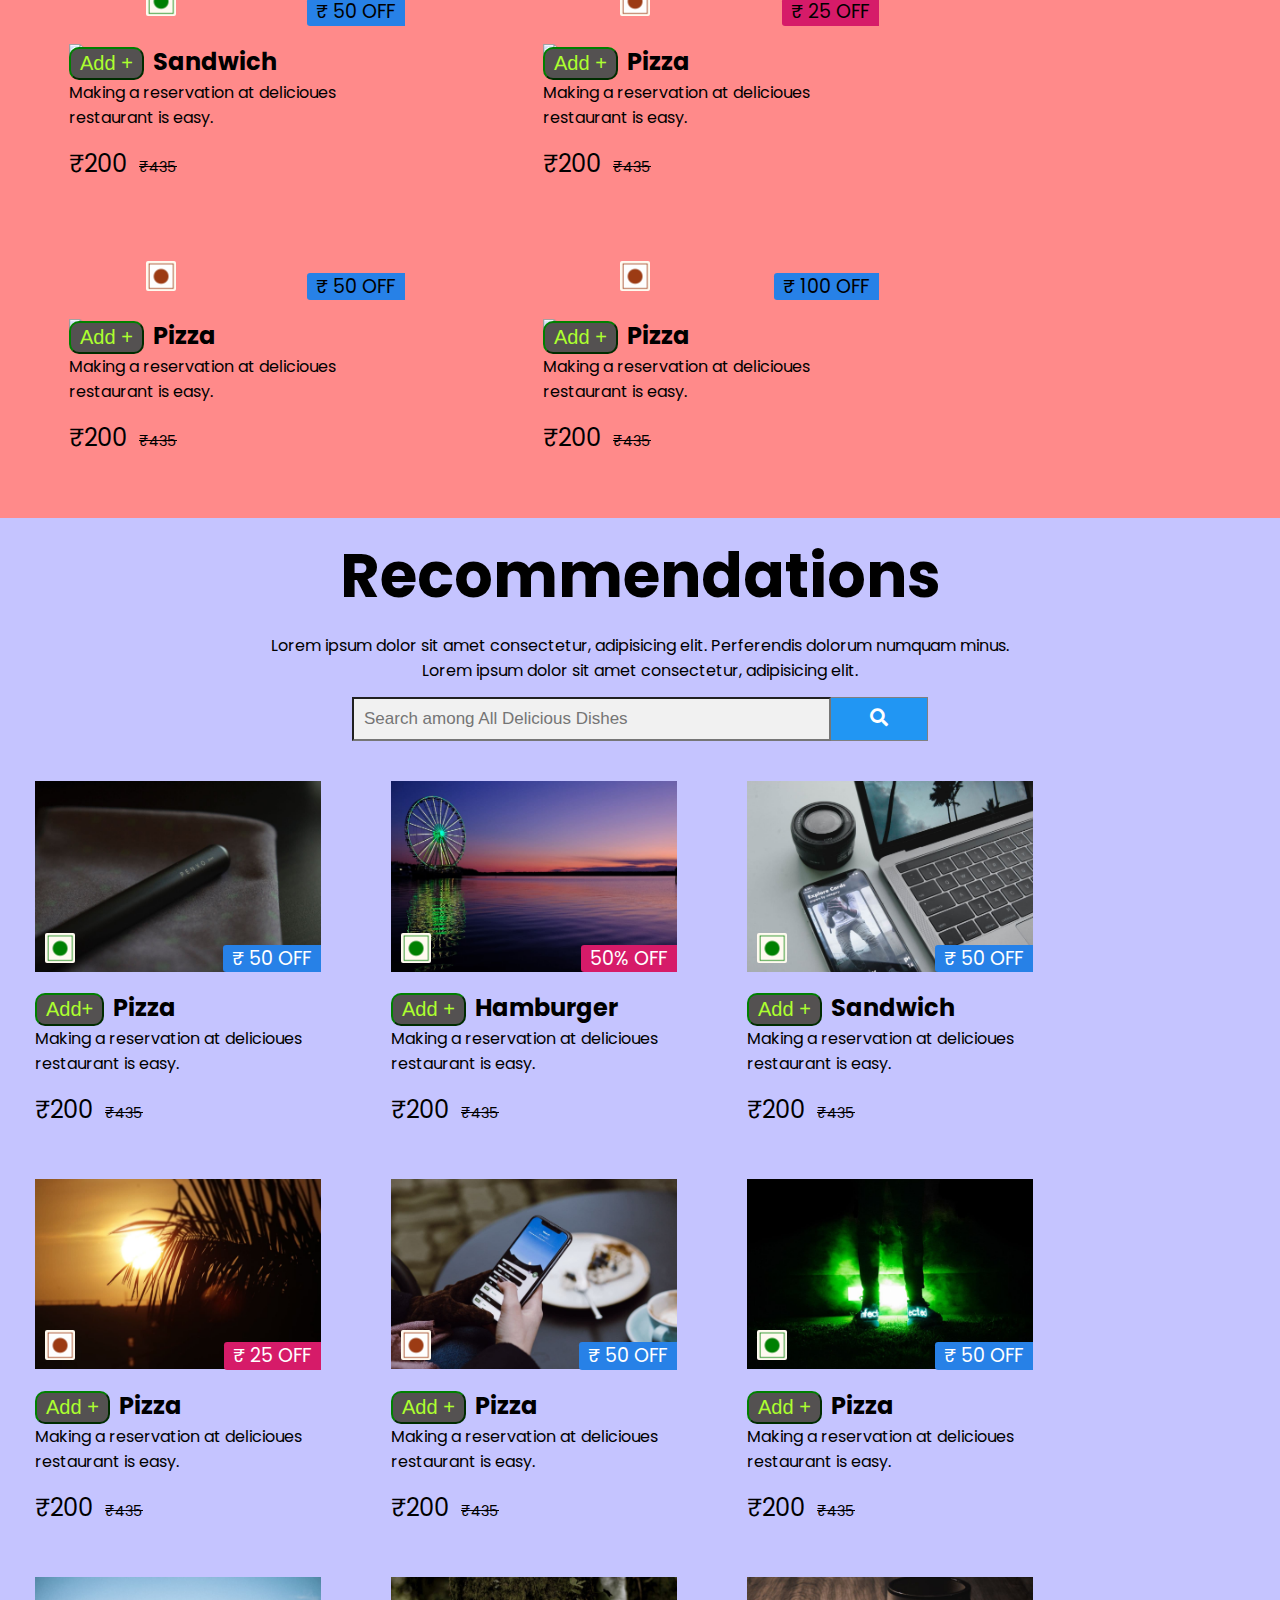
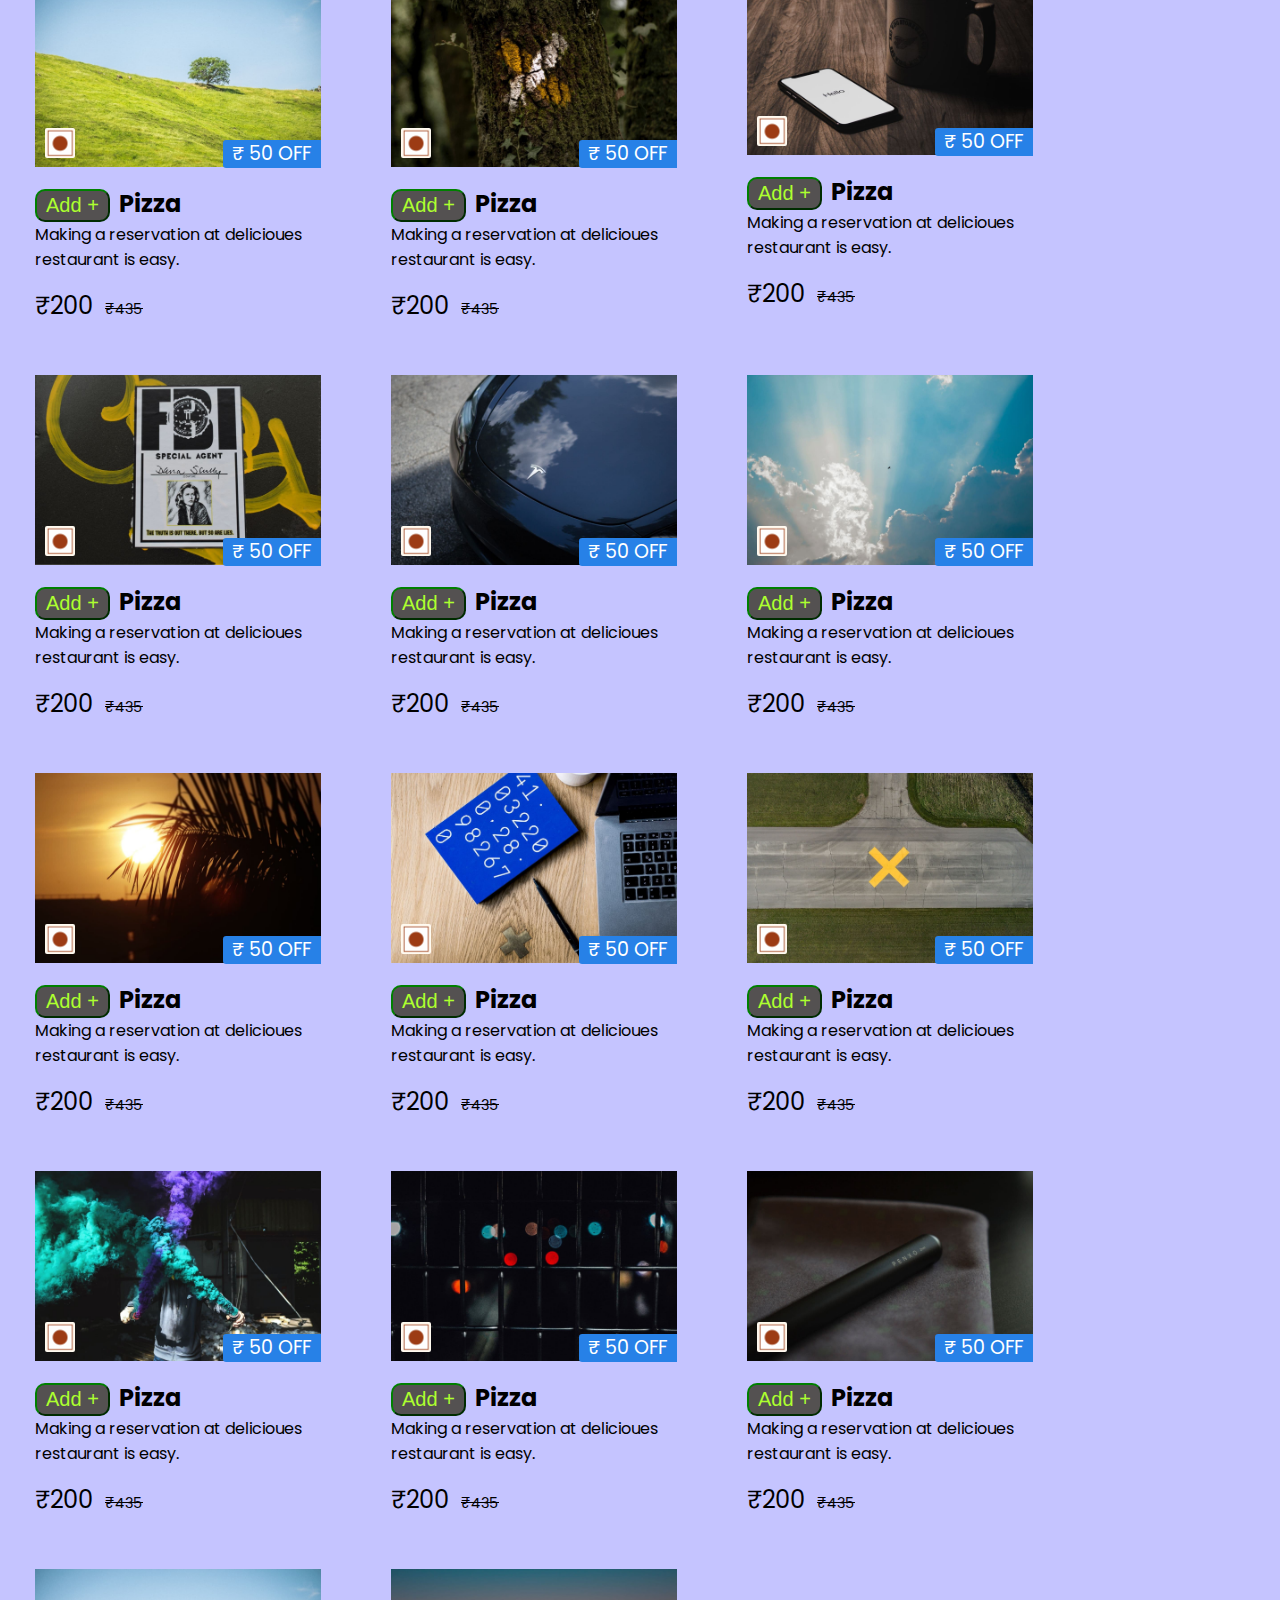
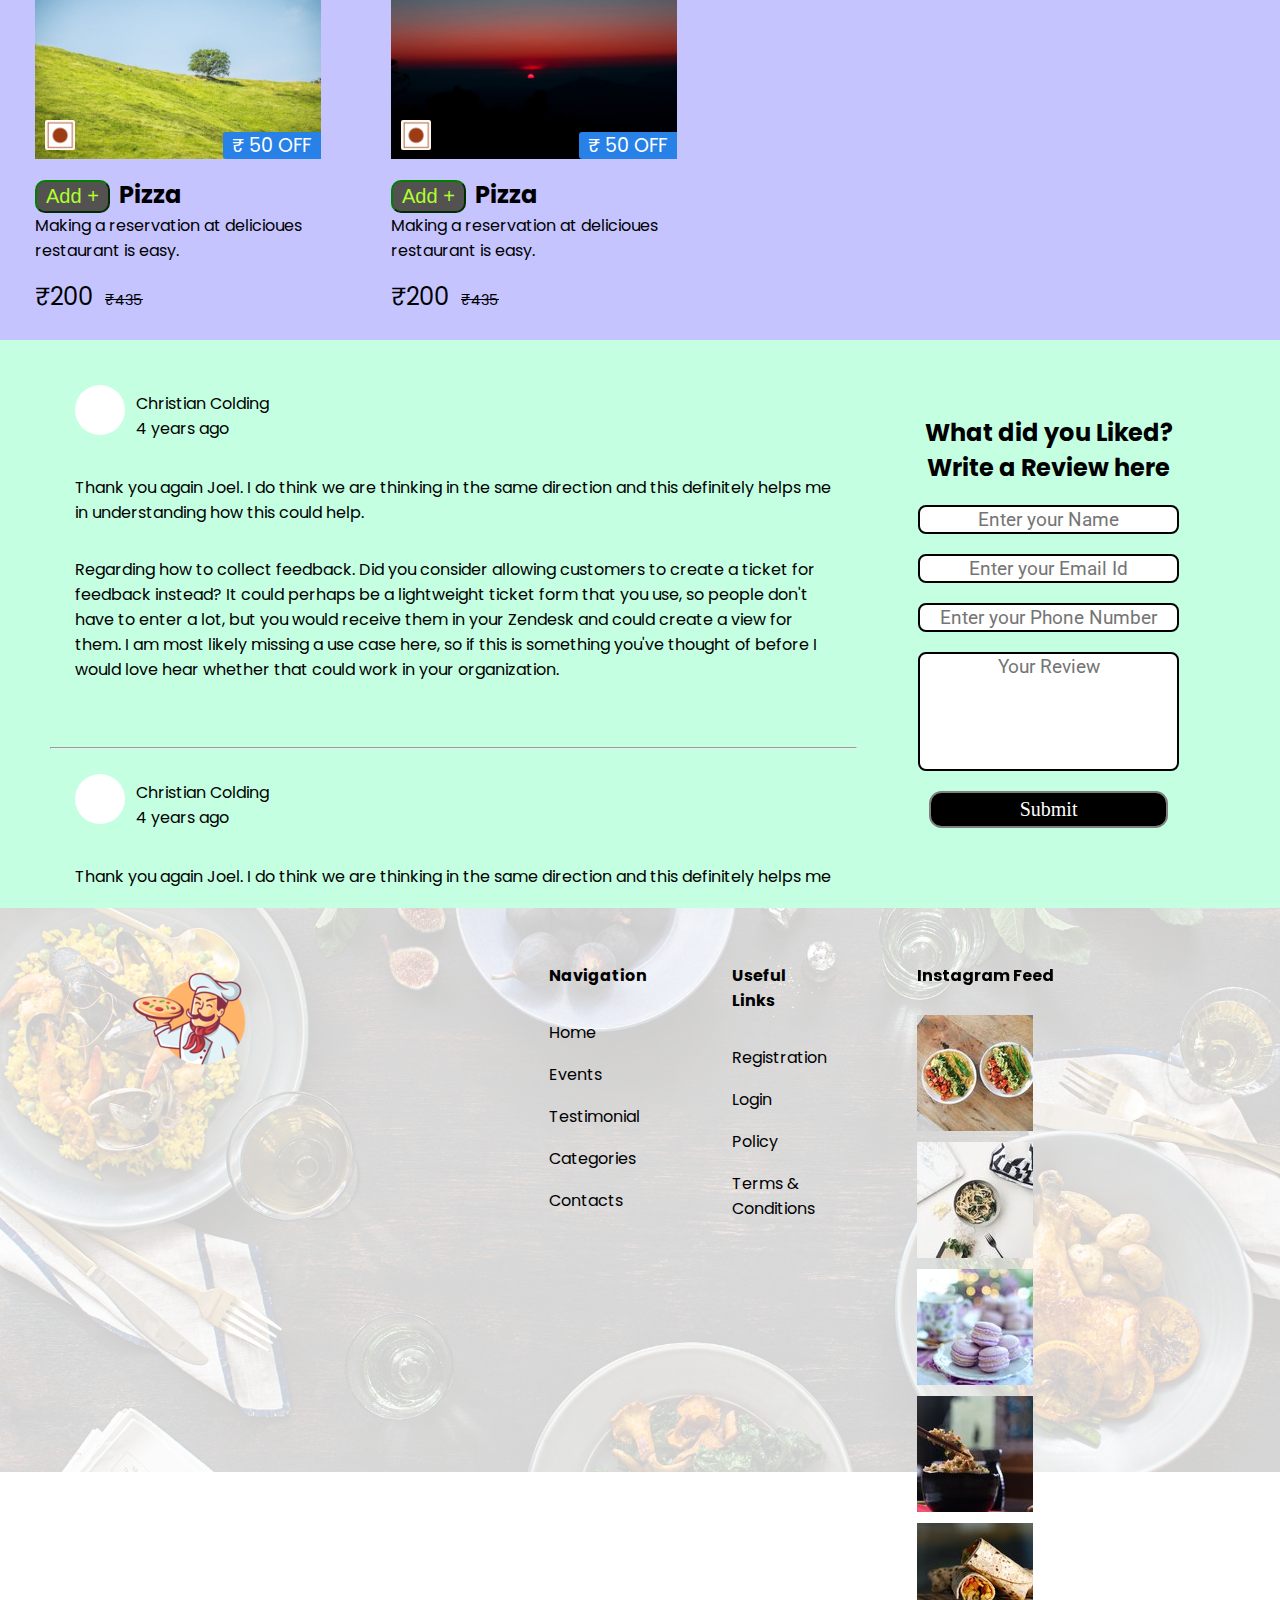
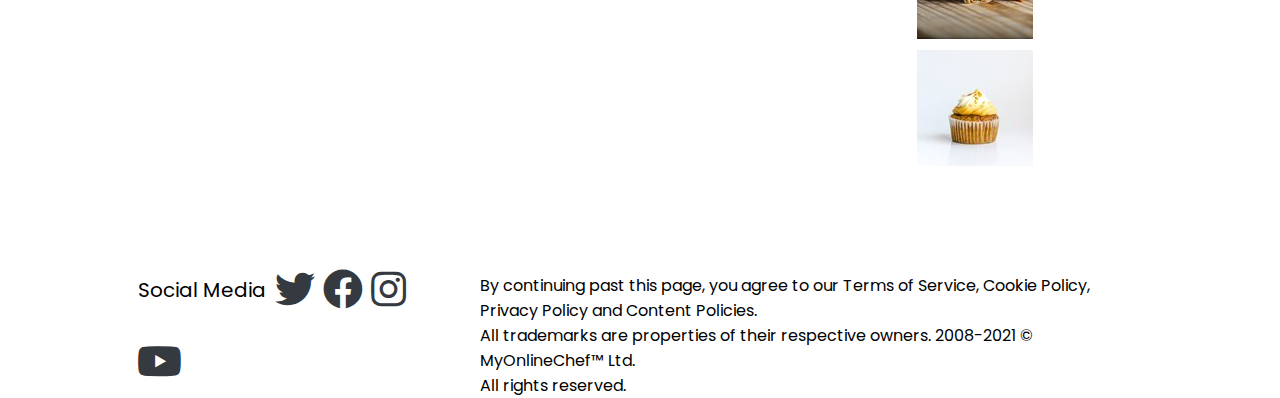
==== commit 2ddc1364: "Almost compete but some anchor tags and responsiveness remaining" ====
--- a/main-index.html
+++ b/main-index.html
@@ -6,14 +6,16 @@
     <meta http-equiv="X-UA-Compatible" content="IE=edge">
     <meta name="viewport" content="width=device-width, initial-scale=1.0">
     <link rel="stylesheet" href="css/main-style.css">
-    <link rel="stylesheet" href="https://cdnjs.cloudflare.com/ajax/libs/font-awesome/4.7.0/css/font-awesome.min.css">
+    <link rel="stylesheet" href="css/fontawesome-all.css">
+    <link rel="preconnect" href="https://fonts.gstatic.com"> 
+<link href="https://fonts.googleapis.com/css2?family=Baloo+Bhai+2:wght@500&family=Dancing+Script&family=Josefin+Sans:wght@300&family=Oswald:wght@300&family=Pattaya&family=Poppins:wght@200&family=Roboto:wght@300&display=swap" rel="stylesheet">
     <title>Your Favourite Online Service Restaurant | MyOnlineChef.com</title>
 </head>
 
 <body>
     <nav id="navbar">
         <div id="logo">
-            <img src="logo.png" alt="MyOnlineChef.com">
+            <a href="#home"><img src="logo.png" alt="MyOnlineChef.com"></a>
         </div>
         <ul>
             <li class="item"><a href="#home">Home</a></li>
@@ -29,7 +31,7 @@
         <p class="center">Lorem ipsum dolor sit amet consectetur, adipisicing elit. </p>
         <!-- <button class="btn">Order Now</button> -->
     </section>
-    <div class="home-container">
+    <div class="home-container home-color">
         <section id="intro-left" class="h-primary">
             Welcome to MyOnlineChef
             <p class="h-secondary">Lorem ipsum dolor sit amet consectetur adipisicing elit. Sunt veniam cupiditate magni
@@ -43,9 +45,11 @@
     </div>
     <section id="specialities-container">
         <h1 class="h-primary center">Our Specialities</h1>
-        <p>Lorem ipsum dolor sit amet consectetur, adipisicing elit. Perferendis dolorum numquam minus. </p>
-        <p>Lorem ipsum dolor sit amet consectetur, adipisicing elit. </p>
-        <div id="specialities" class="home-container">
+        <p class="center">Lorem ipsum dolor sit amet consectetur, adipisicing elit. Perferendis dolorum numquam minus.
+        </p>
+        <p class="center">Lorem ipsum dolor sit amet consectetur, adipisicing elit. </p>
+
+        <div id="specialities" class="">
             <!-- All these images are in 6 : 4 ratio -->
             <section class="box1 items">
                 <div class="image">
@@ -59,7 +63,8 @@
                     <button type="button" class="btn2">Add+</button>
                     <h2 class="foodname">Pizza</h2>
                 </div>
-                <p class="left">Making a reservation at delicioues restaurant is easy.</p>
+                <p>Making a reservation at delicioues restaurant is easy.</p>
+                <p class="left pri"><span class="s-price">₹200&nbsp;&nbsp;</span><span class="c-price"><strike>₹435</strike></span></p>
             </section>
             <section class="box1 items">
                 <div class="image">
@@ -74,6 +79,7 @@
                     <h2 class="foodname">Hamburger</h2>
                 </div>
                 <p>Making a reservation at delicioues restaurant is easy.</p>
+                <p class="left pri"><span class="s-price">₹200&nbsp;&nbsp;</span><span class="c-price"><strike>₹435</strike></span></p>
             </section>
             <section class="box1 items">
                 <div class="image">
@@ -88,6 +94,7 @@
                     <h2 class="foodname">Sandwich</h2>
                 </div>
                 <p>Making a reservation at delicioues restaurant is easy.</p>
+                <p class="left pri"><span class="s-price">₹200&nbsp;&nbsp;</span><span class="c-price"><strike>₹435</strike></span></p>
             </section>
             <section class="box1 items">
                 <div class="image">
@@ -102,6 +109,7 @@
                     <h2 class="foodname">Pizza</h2>
                 </div>
                 <p>Making a reservation at delicioues restaurant is easy.</p>
+                <p class="left pri"><span class="s-price">₹200&nbsp;&nbsp;</span><span class="c-price"><strike>₹435</strike></span></p>
             </section>
             <section class="box1 items">
                 <div class="image">
@@ -116,6 +124,7 @@
                     <h2 class="foodname">Pizza</h2>
                 </div>
                 <p>Making a reservation at delicioues restaurant is easy.</p>
+                <p class="left pri"><span class="s-price">₹200&nbsp;&nbsp;</span><span class="c-price"><strike>₹435</strike></span></p>
             </section>
             <section class="box1 items">
                 <div class="image">
@@ -130,6 +139,7 @@
                     <h2 class="foodname">Pizza</h2>
                 </div>
                 <p>Making a reservation at delicioues restaurant is easy.</p>
+                <p class="left pri"><span class="s-price">₹200&nbsp;&nbsp;</span><span class="c-price"><strike>₹435</strike></span></p>
             </section>
 
 
@@ -137,21 +147,11 @@
     </section>
     <!-- <div id="recommendations" class="container">
         <section class="box items">
+
             <img src="recommendations/pizza-curved.png" alt="rec">
             <h2 class="foodname">Food Catering</h2>
             <p>Making a reservation at delicioues restaurant is easy.</p>
-        </section>
-        <section class="box items">
-            <img src="recommendations/hamburger-curved.png" alt="rec">
-            <h2 class="foodname">Food Catering</h2>
-            <p>Making a reservation at delicioues restaurant is easy.</p>
-
-        </section>
-        <section class="box items">
-
-            <img src="recommendations/sandwich-curved.png" alt="rec">
-            <h2 class="foodname">Food Catering</h2>
-            <p>Making a reservation at delicioues restaurant is easy.</p>
+                <p class="left pri"><span class="s-price">₹200&nbsp;&nbsp;</span><span class="c-price"><strike>₹435</strike></span></p>
 
         </section>
         <section class="box items">
@@ -159,6 +159,7 @@
             <img src="recommendations/pizza-curved.png" alt="rec">
             <h2 class="foodname">Food Catering</h2>
             <p>Making a reservation at delicioues restaurant is easy.</p>
+                <p class="left pri"><span class="s-price">₹200&nbsp;&nbsp;</span><span class="c-price"><strike>₹435</strike></span></p>
 
         </section>
         <section class="box items">
@@ -166,26 +167,21 @@
             <img src="recommendations/pizza-curved.png" alt="rec">
             <h2 class="foodname">Food Catering</h2>
             <p>Making a reservation at delicioues restaurant is easy.</p>
-
-        </section>
-        <section class="box items">
-
-            <img src="recommendations/pizza-curved.png" alt="rec">
-            <h2 class="foodname">Food Catering</h2>
-            <p>Making a reservation at delicioues restaurant is easy.</p>
+                <p class="left pri"><span class="s-price">₹200&nbsp;&nbsp;</span><span class="c-price"><strike>₹435</strike></span></p>
 
         </section>
     </div> -->
     <section id="recommendations-container">
         <h1 class="h-primary center">Recommendations</h1>
-        <p>Lorem ipsum dolor sit amet consectetur, adipisicing elit. Perferendis dolorum numquam minus. </p>
-        <p>Lorem ipsum dolor sit amet consectetur, adipisicing elit. </p>
-        <!-- <div class="seArch"><input type="search" placeholder="Search among all delicious dishes" ><div style="margin: 20px 16px; font-size: 20px;">&#128269;</div></div> -->
-        <form class="example" action="/action_page.php">
+        <p class="center">Lorem ipsum dolor sit amet consectetur, adipisicing elit. Perferendis dolorum numquam minus.
+        </p>
+        <p class="center">Lorem ipsum dolor sit amet consectetur, adipisicing elit. </p>
+        
+        <form class="example" action="">
             <input type="text" placeholder="Search among All Delicious Dishes" name="search2">
             <button type="submit"><i class="fa fa-search"></i></button>
         </form>
-        <div id="recommendations" class="home-container">
+        <div id="recommendations" class="">
             <!-- All these images are in 6 : 4 ratio -->
             <section class="box1 items">
                 <div class="image">
@@ -199,7 +195,8 @@
                     <button type="button" class="btn2">Add+</button>
                     <h2 class="foodname">Pizza</h2>
                 </div>
-                <p class="left">Making a reservation at delicioues restaurant is easy.</p>
+                <p>Making a reservation at delicioues restaurant is easy.</p>
+                <p class="left pri"><span class="s-price">₹200&nbsp;&nbsp;</span><span class="c-price"><strike>₹435</strike></span></p>
             </section>
             <section class="box1 items">
                 <div class="image">
@@ -214,6 +211,7 @@
                     <h2 class="foodname">Hamburger</h2>
                 </div>
                 <p>Making a reservation at delicioues restaurant is easy.</p>
+                <p class="left pri"><span class="s-price">₹200&nbsp;&nbsp;</span><span class="c-price"><strike>₹435</strike></span></p>
             </section>
             <section class="box1 items">
                 <div class="image">
@@ -228,6 +226,7 @@
                     <h2 class="foodname">Sandwich</h2>
                 </div>
                 <p>Making a reservation at delicioues restaurant is easy.</p>
+                <p class="left pri"><span class="s-price">₹200&nbsp;&nbsp;</span><span class="c-price"><strike>₹435</strike></span></p>
             </section>
             <section class="box1 items">
                 <div class="image">
@@ -242,6 +241,7 @@
                     <h2 class="foodname">Pizza</h2>
                 </div>
                 <p>Making a reservation at delicioues restaurant is easy.</p>
+                <p class="left pri"><span class="s-price">₹200&nbsp;&nbsp;</span><span class="c-price"><strike>₹435</strike></span></p>
             </section>
             <section class="box1 items">
                 <div class="image">
@@ -256,6 +256,7 @@
                     <h2 class="foodname">Pizza</h2>
                 </div>
                 <p>Making a reservation at delicioues restaurant is easy.</p>
+                <p class="left pri"><span class="s-price">₹200&nbsp;&nbsp;</span><span class="c-price"><strike>₹435</strike></span></p>
             </section>
             <section class="box1 items">
                 <div class="image">
@@ -270,6 +271,7 @@
                     <h2 class="foodname">Pizza</h2>
                 </div>
                 <p>Making a reservation at delicioues restaurant is easy.</p>
+                <p class="left pri"><span class="s-price">₹200&nbsp;&nbsp;</span><span class="c-price"><strike>₹435</strike></span></p>
             </section>
             <section class="box1 items">
                 <div class="image">
@@ -284,6 +286,7 @@
                     <h2 class="foodname">Pizza</h2>
                 </div>
                 <p>Making a reservation at delicioues restaurant is easy.</p>
+                <p class="left pri"><span class="s-price">₹200&nbsp;&nbsp;</span><span class="c-price"><strike>₹435</strike></span></p>
             </section>
             <section class="box1 items">
                 <div class="image">
@@ -298,6 +301,7 @@
                     <h2 class="foodname">Pizza</h2>
                 </div>
                 <p>Making a reservation at delicioues restaurant is easy.</p>
+                <p class="left pri"><span class="s-price">₹200&nbsp;&nbsp;</span><span class="c-price"><strike>₹435</strike></span></p>
             </section>
             <section class="box1 items">
                 <div class="image">
@@ -312,6 +316,7 @@
                     <h2 class="foodname">Pizza</h2>
                 </div>
                 <p>Making a reservation at delicioues restaurant is easy.</p>
+                <p class="left pri"><span class="s-price">₹200&nbsp;&nbsp;</span><span class="c-price"><strike>₹435</strike></span></p>
             </section>
             <section class="box1 items">
                 <div class="image">
@@ -326,6 +331,7 @@
                     <h2 class="foodname">Pizza</h2>
                 </div>
                 <p>Making a reservation at delicioues restaurant is easy.</p>
+                <p class="left pri"><span class="s-price">₹200&nbsp;&nbsp;</span><span class="c-price"><strike>₹435</strike></span></p>
             </section>
             <section class="box1 items">
                 <div class="image">
@@ -340,6 +346,7 @@
                     <h2 class="foodname">Pizza</h2>
                 </div>
                 <p>Making a reservation at delicioues restaurant is easy.</p>
+                <p class="left pri"><span class="s-price">₹200&nbsp;&nbsp;</span><span class="c-price"><strike>₹435</strike></span></p>
             </section>
             <section class="box1 items">
                 <div class="image">
@@ -354,6 +361,7 @@
                     <h2 class="foodname">Pizza</h2>
                 </div>
                 <p>Making a reservation at delicioues restaurant is easy.</p>
+                <p class="left pri"><span class="s-price">₹200&nbsp;&nbsp;</span><span class="c-price"><strike>₹435</strike></span></p>
             </section>
             <section class="box1 items">
                 <div class="image">
@@ -368,6 +376,7 @@
                     <h2 class="foodname">Pizza</h2>
                 </div>
                 <p>Making a reservation at delicioues restaurant is easy.</p>
+                <p class="left pri"><span class="s-price">₹200&nbsp;&nbsp;</span><span class="c-price"><strike>₹435</strike></span></p>
             </section>
             <section class="box1 items">
                 <div class="image">
@@ -382,6 +391,7 @@
                     <h2 class="foodname">Pizza</h2>
                 </div>
                 <p>Making a reservation at delicioues restaurant is easy.</p>
+                <p class="left pri"><span class="s-price">₹200&nbsp;&nbsp;</span><span class="c-price"><strike>₹435</strike></span></p>
             </section>
             <section class="box1 items">
                 <div class="image">
@@ -396,6 +406,7 @@
                     <h2 class="foodname">Pizza</h2>
                 </div>
                 <p>Making a reservation at delicioues restaurant is easy.</p>
+                <p class="left pri"><span class="s-price">₹200&nbsp;&nbsp;</span><span class="c-price"><strike>₹435</strike></span></p>
             </section>
             <section class="box1 items">
                 <div class="image">
@@ -410,6 +421,7 @@
                     <h2 class="foodname">Pizza</h2>
                 </div>
                 <p>Making a reservation at delicioues restaurant is easy.</p>
+                <p class="left pri"><span class="s-price">₹200&nbsp;&nbsp;</span><span class="c-price"><strike>₹435</strike></span></p>
             </section>
             <section class="box1 items">
                 <div class="image">
@@ -424,6 +436,7 @@
                     <h2 class="foodname">Pizza</h2>
                 </div>
                 <p>Making a reservation at delicioues restaurant is easy.</p>
+                <p class="left pri"><span class="s-price">₹200&nbsp;&nbsp;</span><span class="c-price"><strike>₹435</strike></span></p>
             </section>
             <section class="box1 items">
                 <div class="image">
@@ -438,6 +451,7 @@
                     <h2 class="foodname">Pizza</h2>
                 </div>
                 <p>Making a reservation at delicioues restaurant is easy.</p>
+                <p class="left pri"><span class="s-price">₹200&nbsp;&nbsp;</span><span class="c-price"><strike>₹435</strike></span></p>
             </section>
             <section class="box1 items">
                 <div class="image">
@@ -452,6 +466,7 @@
                     <h2 class="foodname">Pizza</h2>
                 </div>
                 <p>Making a reservation at delicioues restaurant is easy.</p>
+                <p class="left pri"><span class="s-price">₹200&nbsp;&nbsp;</span><span class="c-price"><strike>₹435</strike></span></p>
             </section>
             <section class="box1 items">
                 <div class="image">
@@ -466,15 +481,17 @@
                     <h2 class="foodname">Pizza</h2>
                 </div>
                 <p>Making a reservation at delicioues restaurant is easy.</p>
+                <p class="left pri"><span class="s-price">₹200&nbsp;&nbsp;</span><span class="c-price"><strike>₹435</strike></span></p>
             </section>
 
         </div>
     </section>
+
     <div class="review-container">
         <section id="reviews" class="reviews">
             <div class="comment-wrapper ">
-                <header class="guide__user-comment__header">
-                    <div class="guide__user-avatar__wrap">
+                <header class="user-header">
+                    <div class="user-avatar_wrapper">
                         <div class="guide__user-avatar"
                             style="background-image: url(https://support.zendesk.com/system/photos/107280797/1913460_10152107732991964_6731524725653184974_o.jpg);">
                         </div>
@@ -512,8 +529,8 @@
             </div>
             <hr>
             <div class="comment-wrapper ">
-                <header class="guide__user-comment__header">
-                    <div class="guide__user-avatar__wrap">
+                <header class="user-header">
+                    <div class="user-avatar_wrapper">
                         <div class="guide__user-avatar"
                             style="background-image: url(https://support.zendesk.com/system/photos/107280797/1913460_10152107732991964_6731524725653184974_o.jpg);">
                         </div>
@@ -551,8 +568,8 @@
             </div>
             <hr>
             <div class="comment-wrapper ">
-                <header class="guide__user-comment__header">
-                    <div class="guide__user-avatar__wrap">
+                <header class="user-header">
+                    <div class="user-avatar_wrapper">
                         <div class="guide__user-avatar"
                             style="background-image: url(https://support.zendesk.com/system/photos/107280797/1913460_10152107732991964_6731524725653184974_o.jpg);">
                         </div>
@@ -590,8 +607,8 @@
             </div>
             <hr>
             <div class="comment-wrapper ">
-                <header class="guide__user-comment__header">
-                    <div class="guide__user-avatar__wrap">
+                <header class="user-header">
+                    <div class="user-avatar_wrapper">
                         <div class="guide__user-avatar"
                             style="background-image: url(https://support.zendesk.com/system/photos/107280797/1913460_10152107732991964_6731524725653184974_o.jpg);">
                         </div>
@@ -629,8 +646,8 @@
             </div>
             <hr>
             <div class="comment-wrapper ">
-                <header class="guide__user-comment__header">
-                    <div class="guide__user-avatar__wrap">
+                <header class="user-header">
+                    <div class="user-avatar_wrapper">
                         <div class="guide__user-avatar"
                             style="background-image: url(https://support.zendesk.com/system/photos/107280797/1913460_10152107732991964_6731524725653184974_o.jpg);">
                         </div>
@@ -668,8 +685,8 @@
             </div>
             <hr>
             <div class="comment-wrapper ">
-                <header class="guide__user-comment__header">
-                    <div class="guide__user-avatar__wrap">
+                <header class="user-header">
+                    <div class="user-avatar_wrapper">
                         <div class="guide__user-avatar"
                             style="background-image: url(https://support.zendesk.com/system/photos/107280797/1913460_10152107732991964_6731524725653184974_o.jpg);">
                         </div>
@@ -707,8 +724,8 @@
             </div>
             <hr>
             <div class="comment-wrapper ">
-                <header class="guide__user-comment__header">
-                    <div class="guide__user-avatar__wrap">
+                <header class="user-header">
+                    <div class="user-avatar_wrapper">
                         <div class="guide__user-avatar"
                             style="background-image: url(https://support.zendesk.com/system/photos/107280797/1913460_10152107732991964_6731524725653184974_o.jpg);">
                         </div>
@@ -770,42 +787,59 @@
         </div>
     </div>
 
-    <section id="footer" class="footer d-flex">
-        <div class="logo"><a href="#"><img src="logo.png" alt=""></a></div>
-        <div class="columns d-flex">
-            <ul class="d-flex">
-                <ul class="navigation d-flex-col">
-                    <lh>Navigation</lh>
-                    <li>Home</li>
-                    <li>Events</li>
-                    <li>Testimonial</li>
-                    <li>Categories</li>
-                    <li>Contacts</li>
-                </ul>
-                <ul class="links d-flex-col">
-                    <lh>Useful Links</lh>
-                    <li>Registration</li>
-                    <li>Login</li>
-                    <li>Policy</li>
-                    <li>Terms & Conditions</li>
-                </ul>
-                <ul class="instaFeed d-flex-col">
-                    <lh>Instagram Feed</lh>
-                    <li>
-                    <ul class="d-flex">
-                    <li><a href="#"><img src="insta/1.jpg"></a></li>
-                    <li><a href="#"><img src="insta/2.jpg"></a></li>
-                    <li><a href="#"><img src="insta/3.jpg"></a></li>
-                    <li><a href="#"><img src="insta/4.jpg"></a></li>
-                    <li><a href="#"><img src="insta/5.jpg"></a></li>
-                    <li><a href="#"><img src="insta/6.jpg"></a></li>
-                </li>
+    <section id="footer">
+        <!-- <img src="banner.jpg" alt=""> -->
+
+        <div class="footer d-flex">
+            <div class="logo"><a href="#"><img src="logo.png" alt=""></a></div>
+            <div class="columns">
+                <ul class="d-flex">
+                    <ul class="navigation d-flex-col">
+                        <li class="heading">Navigation</lh>
+                        <li>Home</li>
+                        <li>Events</li>
+                        <li>Testimonial</li>
+                        <li>Categories</li>
+                        <li>Contacts</li>
+                    </ul>
+                    <ul class="links d-flex-col">
+                        <li class="heading">Useful Links</lh>
+                        <li>Registration</li>
+                        <li>Login</li>
+                        <li>Policy</li>
+                        <li>Terms & Conditions</li>
+                    </ul>
+                    <ul class="instaFeed d-flex-col">
+                        <li class="heading">Instagram Feed</li>
+                        <li>
+                            <ul class="d-flex wrap">
+                                <li><a href="#"><img src="insta/1.jpg"></a></li>
+                                <li><a href="#"><img src="insta/2.jpg"></a></li>
+                                <li><a href="#"><img src="insta/3.jpg"></a></li>
+                                <li><a href="#"><img src="insta/4.jpg"></a></li>
+                                <li><a href="#"><img src="insta/5.jpg"></a></li>
+                                <li><a href="#"><img src="insta/6.jpg"></a></li>
+                        </li>
+                    </ul>
                 </ul>
                 </ul>
-            </ul>
+            </div>
         </div>
         <div class="foot">
-
+            <div class="footer-social">
+                <span class="d-flex">Social Media</span>
+                <a href="#" class="twitter"><i class="fab fa-twitter"></i></a>
+                <a href="https://www.facebook.com/sai4ull" class="facebook"><i class="fab fa-facebook"></i></a>
+                <a href="#" class="instagram"><i class="fab fa-instagram"></i></a>
+                <a href="#" class="youtube"><i class="fab fa-youtube"></i></a>
+            </div>
+            <div id="policy">
+                <p>By continuing past this page, you agree to our Terms of Service, Cookie Policy, Privacy Policy and
+                    Content Policies.</p>
+                <p>All trademarks are properties of their respective owners. 2008-2021 &copy;
+                    MyOnlineChef&trade; Ltd.</p>
+                <p> All rights reserved.</p>
+            </div>
         </div>
     </section>
 
--- a/css/main-style.css
+++ b/css/main-style.css
@@ -12,7 +12,9 @@
   font-style: normal;
 }
 :root {
-  --navbar-height: 59px;
+  --footer-margin:8.2em;
+  --insta-margin:0.125em;
+  /* --navbar-height: 59px; */
   --blue: #007bff;
   --indigo: #6610f2;
   --purple: #6f42c1;
@@ -52,120 +54,133 @@
   align-items: center;
   display: flex;
   position: sticky;
-  top: 0px;
+  top: 0em;
+  
 }
 #navbar::before {
   content: "";
-  background-color: #ada7af;
+  background-color: #7676ff;
   position: absolute;
-  top: 0px;
-  left: 0px;
+  top: 0em;
+  left: 0em;
   height: 100%;
   width: 100%;
   z-index: -1;
-  opacity: 0.7;
+  opacity: 0.99;
 }
 #logo {
-  margin: auto 0px;
+  margin: auto 0em;
 }
 #logo img {
-  margin: auto 0px;
+  margin: auto 0em;
   height: 5em;
+  cursor: pointer
 }
 
 #navbar ul {
-  display: flex;
-  margin: auto 20px;
-  padding: 0px 5px;
+  font-family: 'Josefin Sans', sans-serif;
+  display: flex;
+  margin: auto 1.25em;
+  padding: 0em 0.3125em;
 }
 /*#navbar ul */
 li {
   list-style: none;
-  padding: 0px 0px;
+  padding: 0em 0em;
 }
 .btn,
 #navbar ul li a {
-  border: 2px solid blue;
   list-style: none;
-  padding: 8px 25px;
-  margin: 0px 15px;
-  border-radius: 20px;
+  color: #f1f1f1;
+  font-size: 1.2em;
+  padding: 0.4166666666666667em 1.3020833333333335em;
+  margin: 0em 0.3em;
+  border-radius: 1.0416666666666667em;
+
   text-decoration: none;
-  color: black;
   display: block;
 }
 #navbar ul li a:hover {
   background-color: rgb(187, 187, 187);
-  color: white;
+  
+  color: black;
+  background-color: white;
 }
 
 /* Home - Intro */
 #home::before {
   content: "";
   position: absolute;
-  background: url("../banner.jpg") no-repeat center center/cover;
-  height: 500px;
-  top: 0px;
-  left: 0px;
+  top: 0em;
+  left: 0em;
+  background: url("../banner2.jpeg") no-repeat center center/cover;
+  height: 31.25em;
   width: 100%;
   z-index: -1;
   opacity: 0.89;
 }
 #home {
+  
+  background-color: #343a40;
+  opacity: 0.99;
   display: flex;
   flex-direction: column;
-  padding: 3px 200px;
-  height: 410px;
+  padding: 0.1875em 12.5em;
+  height: 25.625em;
   justify-content: center; /*Horizontally*/
   align-items: center;
+  font-family: 'Josefin Sans', sans-serif;
 }
 #home h1 {
   color: white;
   text-align: center;
-  font-family: "Bree Serif", serif;
+
 }
 #specialities-container > p,
 #home p {
   color: white;
   /* text-align: center; */
   font-size: 1.5rem;
-  font-family: "Bree Serif", serif;
+  
 }
 .home-container {
-  border: 2px solid rgb(12, 160, 19);
-  display: flex;
-  width: 100%;
-}
+  display: flex;
+  width: 100%;
+  height: auto;
+  background-color: bisque;
+  z-index: -10;
+}
+
 #intro-left {
   text-align: center;
   margin: 0 0;
   width: 50%;
-  padding: 20px 20px;
+  padding: 0.32894736842105265em 0.32894736842105265em;
   justify-content: center;
   display: flex;
   flex-flow: column;
-  border: 2px solid rgb(0, 255, 0);
+  
 }
 .btn {
-  padding: 6px 20px;
-  border: 2px solid white;
+  font-size: 1.5rem;
+  padding: 0.25em 0.8333333333333334em;
   background-color: brown;
   color: white;
-  margin: 17px;
-  font-size: 1.5rem;
-  border-radius: 10px;
+  margin: 0.7083333333333334em;
+  border-radius: 0.4166666666666667em;
   cursor: pointer;
 }
 
 #intro-right {
   margin: 0 0;
-  padding: 20px 20px;
+  padding: 1.25em 1.25em;
   width: 50%;
-  border: 2px solid rgb(160, 91, 12);
+
 }
 #intro-right img {
-  /* height: 27em; */
-  width: 100%;
+  height: 31em;
+  width: 100%;
+  border-radius: 2em;
 }
 
 /* -------------------- Specialities -------------------- */
@@ -179,8 +194,20 @@
   /* padding: 2px 2px; */
   /* border: 2px solid rgb(255, 0, 0); */
 }
+#specialities{
+  /* display: flex; */
+  width: 100%;
+  height: auto;
+  
+  z-index: -10;
+}
+#specialities-container{
+  background-color: rgb(255 0 0 / 46%);
+  z-index: -9;
+}
 #specialities-container p {
   color: black;
+  
   /* And all other properties inherited already from '#home p' */
 }
 .items {
@@ -188,8 +215,8 @@
   max-width: 21em;
   justify-content: center;
 
-  margin: 27px 33px;
-  padding: 36px 36px;
+  margin: 1.6875em 2.0625em;
+  padding: 2.25em 2.25em;
 
   /* width: 32%; */
   /* top-left | top-right | bottom-right | bottom-left */
@@ -199,7 +226,7 @@
 
 .image {
   /* width: auto; */
-  margin-bottom: -53px;
+  margin-bottom: -3.3125em;
 }
 img[alt="rec"],
 img[alt="specs"] {
@@ -210,25 +237,25 @@
 img[alt="non-veg"],
 img[alt="veg"] {
   background-color: floralwhite;
-  border-radius: 2px;
+  border-radius: 0.125em;
   position: relative;
-  bottom: 43px;
-  left: 10px;
+  bottom: 2.875em;
+  left: 0.625em;
   z-index: 2;
-  height: 30px;
+  height: 1.875em;
 }
 .label {
   position: relative;
   display: flex;
-  bottom: 61px;
-  left: 0px;
+  bottom: 4.4375em;
+  left: 0em;
   flex-direction: row-reverse;
 }
 .label-content {
-  margin: 0px 0px 0px;
-  font-size: 19px;
-  line-height: 23px;
-  padding: 0px 0.6rem;
+  margin: 0em 0em 0em;
+  font-size: 1.1875em;
+  line-height: 1.4375em;
+  padding: 0em 0.6rem;
   background: rgb(39, 129, 231);
   color: rgb(255, 255, 255);
   font-weight: 400;
@@ -244,18 +271,39 @@
 }
 
 .box1 {
-  border: 2px solid rgb(160, 91, 12);
-  border-radius: 5px;
-}
+  /* border: 2px solid rgb(160, 91, 12); */
+  border-radius: 0.3125em;
+}
+.pri{
+  padding-top: 1em;
+}
+.s-price{
+  font-size: 1.5em;
+}
+.c-price{
+  font-size: 0.9em;
+}
+/* .box1::after{
+  content:"I am after";
+} */
 .btn2 {
-  font-size: 20px;
-  padding: 0px 5px;
-  margin-right: 5px;
+  font-size: 1.25em;
+  padding: 0.15em 0.45em;
+  margin-right: 0.25em;
+  background-color: #545151;
+  border-color: green;
+  color: greenyellow;
+  border-radius: 0.5em;
+  font-family: 'Raleway', sans-serif;
 }
 .btn2:focus::after {
-  content: "Added";
-  padding: 0px 3px;
+
+  content: "  Added ";
+  padding: 0em 0.15em;
   background-color: rgb(93, 184, 93);
+  border-radius: 0.25em;
+  padding: 0.05em 0.25em 0.05em 0em;
+  box-shadow: none;
   /* background-color: rgb(93, 184, 93); */
 }
 /* .btn2{
@@ -269,20 +317,27 @@
 
 /* -------------------- Recommendations -------------------- */
 
-/* #recommendations {
-  margin: 20px 20px;
-  padding: 20px 20px;
-  border: 2px solid rgb(251, 255, 0);
-} */
+#recommendations {
+  display: flex;
+  width: 100%;
+  height: auto;
+  
+}
+#recommendations-container{
+  width: 100%;
+  height: auto;
+  background-color: rgb(197, 196, 255);
+  z-index: -8;
+}
 form.example {
   display: flex;
-  margin: 14px auto;
+  margin: 0.875em auto;
   max-width: 45%;
 }
 form.example input[type="text"] {
-  padding: 10px;
-  font-size: 17px;
-  border: 1px solid grey;
+  font-size: 1.0625em;
+  padding: 0.5882352941176471em;
+  /* border: 1px solid grey; */
   float: left;
   width: 80%;
   background: #f1f1f1;
@@ -291,11 +346,11 @@
 form.example button {
   float: left;
   width: 17%;
-  padding: 10px;
+  padding: 0.5555555555555556em;
   background: #2196f3;
   color: white;
-  font-size: 17px;
-  border: 1px solid grey;
+  font-size: 1.125em;
+  border: 0.05555555555555555em solid grey;
   border-left: none;
   cursor: pointer;
 }
@@ -316,20 +371,13 @@
   /* margin : 2px 2px;
   padding: 2px 2px; */
 }
-input[type="search"] {
-  font-size: 20px;
-  width: 45%;
-  /* width:auto; */
-  margin: 20px 16px;
-  padding: 10px 25px;
-  /* display: inline-block; */
-}
+
 #recommendations .items {
   align-items: center;
-  max-width: 286px;
+  max-width: 17.875em;
   justify-content: center;
-  margin: 15px 24px;
-  padding: 11px 11px;
+  margin: 0.9375em 1.5em;
+  padding: 0.6875em 0.6875em;
 
   /* width: 32%; */
   /* top-left | top-right | bottom-right | bottom-left */
@@ -340,35 +388,39 @@
 /* Reviews */
 .review-container {
   display: flex;
-  border: 2px solid black;
-  margin: 0 0 0 100px;
+  /* margin: 0 50px 0 50px; */
+  padding: 0 3.125em 0 3.125em;
+  box-sizing: border-box;
+  width: 100%;
+  height: auto;
+  background-color: rgb(196, 255, 226);
+  z-index: -7;
 }
 .reviews {
   flex: 5;
-  margin: 20px 10px 20px 0px;
-  height: 528px;
-  border: 2px solid rgb(0, 225, 255);
+  margin: 1.25em 0.625em 1.25em 0em;
+  height: 33em;
+  
   box-sizing: border-box;
   overflow: auto;
 }
 .form {
   flex: 2;
   /* position: sticky; */
-  right: 5px;
-
-  height: 528px;
-  margin: 20px 0px;
-  padding: 15px 20px;
-  border: 2px solid rgb(238, 255, 0);
-  /* border: 2px solid white; */
+  right: 0.3125em;
+
+  height: 33em;
+  margin: 1.25em 0em;
+  padding: 3.4375em 1.25em;
   /* margin: 106px 80px; */
   /* padding: 75px; */
   /* width: 33%; */
-  border-radius: 28px;
+  border-radius: 1.75em;
   box-sizing: border-box;
 }
 .form-group {
-  margin: 20px;
+  margin: 1.25em;
+  
 }
 textarea {
   resize: none;
@@ -376,27 +428,28 @@
 }
 .form-group input,
 textarea {
-  font-family: "Baloo Bhai", cursive;
+  font-size: 1.1875em;
+  font-family: 'Roboto', sans-serif;
   text-align: center;
   display: block;
-  width: auto;
-
-  padding: 1px;
-  border: 2px solid black;
-  margin: 11px auto;
-  font-size: 25px;
-  border-radius: 8px;
-}
-.guide__user-avatar__wrap {
+  width: 90%;
+  padding:1.0526315789473684em;
+
+  padding: 0.05263157894736842em;
+  border: 0.10526315789473684em solid black;
+  margin: 0.5789473684210527em auto;
+  border-radius: 0.42105263157894735em;
+}
+.user-avatar_wrapper {
   display: inline-block;
-  height: 50px;
+  height: 3.125em;
   overflow: hidden;
   position: relative;
-  width: 50px;
+  width: 3.125em;
   flex: none;
   align-self: start;
 }
-.guide__user-comment__header {
+.user-header {
   align-items: flex-start;
   display: flex;
   flex-flow: row nowrap;
@@ -412,7 +465,7 @@
   z-index: 1;
 }
 .guide__user-comment__meta {
-  margin: 6px 0 0.7rem 0.7rem;
+  margin: 0.375em 0 0.7rem 0.7rem;
 }
 .meta-group {
   display: block;
@@ -432,20 +485,20 @@
   flex-flow: column nowrap;
   position: relative;
   width: auto;
-  padding: 25px;
+  padding: 1.5625em;
 }
 .comment-body p {
-  padding: 1em 0px;
+  padding: 1em 0em;
 }
 .btn3 {
+  font-size: 1.25em;
   font-family: "Baloo Bhai", cursive;
-  margin: 0px auto;
+  margin: 0em auto;
   background-color: black;
   color: white;
-  padding: 4px 14px;
-  border: 2px solid grey;
-  border-radius: 10px;
-  font-size: 20px;
+  padding: 0.25em 0.25em;
+  border: 0.125em solid grey;
+  border-radius: 0.625em;
   cursor: pointer;
   display: block;
   width: 74%;
@@ -454,11 +507,16 @@
 
 /* -------------------------Footer----------------------- */
 #footer {
-  margin: 20px 0px;
-  border: 2px solid red;
+  /* border: 2px solid red; */
+}
+/* #footer > img */
+.footer{
+  margin: 0em var(--footer-margin) 0em var(--footer-margin);
+  padding-bottom: 3em;
+  
 }
 .logo{
-  margin: auto 10px;
+  margin: 4em 17em auto 0em;
 }
 .logo a{
   width: auto;
@@ -467,20 +525,54 @@
   content: "";
   position: absolute;
   background: url("../banner.jpg") no-repeat center center/cover;
-  height: 500px;
-  /* top: 0px;
-  left: 0px; */
+  height: 35.2em;
+  /* bottom: 0em;
+  left: 0em; */
+  position: absolute;
   width: 100%;
   z-index: -1;
   opacity: 0.19;
+  /* object-fit: fill; */
 }
 .columns{
-  margin: 30px auto;
-}
-.navigation, .links, .instaFeed{
-  margin: 0px 22px;
-}
-
+  margin: 1.875em auto;
+}
+.columns > ul{
+  /* flex-direction: row-reverse; */
+
+}
+.navigation li, .links li{
+  margin: 0.125em 0.3125em 0.3125em 0em;
+  padding: 0.3125em 0.3125em 0.3125em 0em;
+
+}
+.wrap{
+  flex-wrap:wrap;
+  /* align-items: flex-end; */
+}
+.wrap li{
+  margin-top: var(--insta-margin);
+  margin-bottom: var(--insta-margin);
+}
+.heading{
+  margin: 1.5625em 1.5625em 1.5625em 0em !important;
+  padding: 0 0 0 0 !important;
+  font-weight: bold;
+}
+.navigation, .links{
+  margin: 0em 1.875em;
+  flex: 1;
+}
+.instaFeed{
+  flex: 3;
+  margin: 0em 0em 0em 0.9375em;
+  position: sticky;
+  right: 2.875em;
+  padding: 0em 0em 0em 2.1875em;
+}
+.instaFeed .heading{
+  /* margin-left: var(--insta-margin) !important; */
+}
 .d-flex{
   display: flex;
   flex-direction: row;
@@ -490,12 +582,56 @@
   flex-direction: column;
 }
 
-
-
-
-
-
-
+/* -------------------------Foot------------------------- */
+.foot{
+  margin: 0 var(--footer-margin) 0 var(--footer-margin);
+  /* padding: 2em 0 1.5em 0; */
+  display: flex;
+  flex-wrap: wrap;
+  justify-content: space-between;
+}
+/* .foot .d-flex{
+  
+} */
+.foot i{
+  font-size: 2.5em;
+  text-decoration: none;
+  color: #343a40;
+}
+.footer-social{
+  flex: 3;
+  display: flex;
+  /* float: right; */
+  align-items: center;
+  flex-wrap: wrap;
+  /* justify-content: space-between; */
+  flex-wrap: wrap;
+  margin: 0em 0.125em;
+  /* justify-content: space-between; */
+  max-width: 20.375em;
+  min-width: 19.9375em;
+}
+.footer-social span{
+  font-size: 1.25em;
+  margin: 0.125em 0.125em 0.125em 0.125em;
+  padding: 0.125em 0.125em 0.125em 0.125em;
+}
+.footer-social a{
+  margin: 0.125em 0.125em 0.125em 0.125em;
+  padding: 0.125em 0.125em 0.125em 0.125em;
+}
+#policy{
+  flex: 6;
+  min-width: 40.375em;
+  max-width: 46.875em;
+  display: flex;
+  flex-direction: column;
+  margin: 1.25em 1.25em 0em 1.25em;
+
+}
+#policy p{
+  display: inline;
+}
 
 
 
@@ -505,21 +641,21 @@
 
 /* Utility Classes */
 .h-primary {
-  font-family: "Bree Serif", serif;
   font-size: 3.8rem;
-  padding: 12px;
+  padding: 0.19736842105263158em;
 }
 .h-secondary {
-  font-family: "Bree Serif", serif;
+  
   font-size: 2.3rem;
-  padding: 12px;
+  padding: 0.32608695652173914em;
 }
 .center {
   text-align: center;
+  
 }
 .left {
   text-align: left;
 }
-.foodname {
-  font-family: "Bree Serif", serif;
-}
+hr{
+  margin-top: 1.5em;
+}
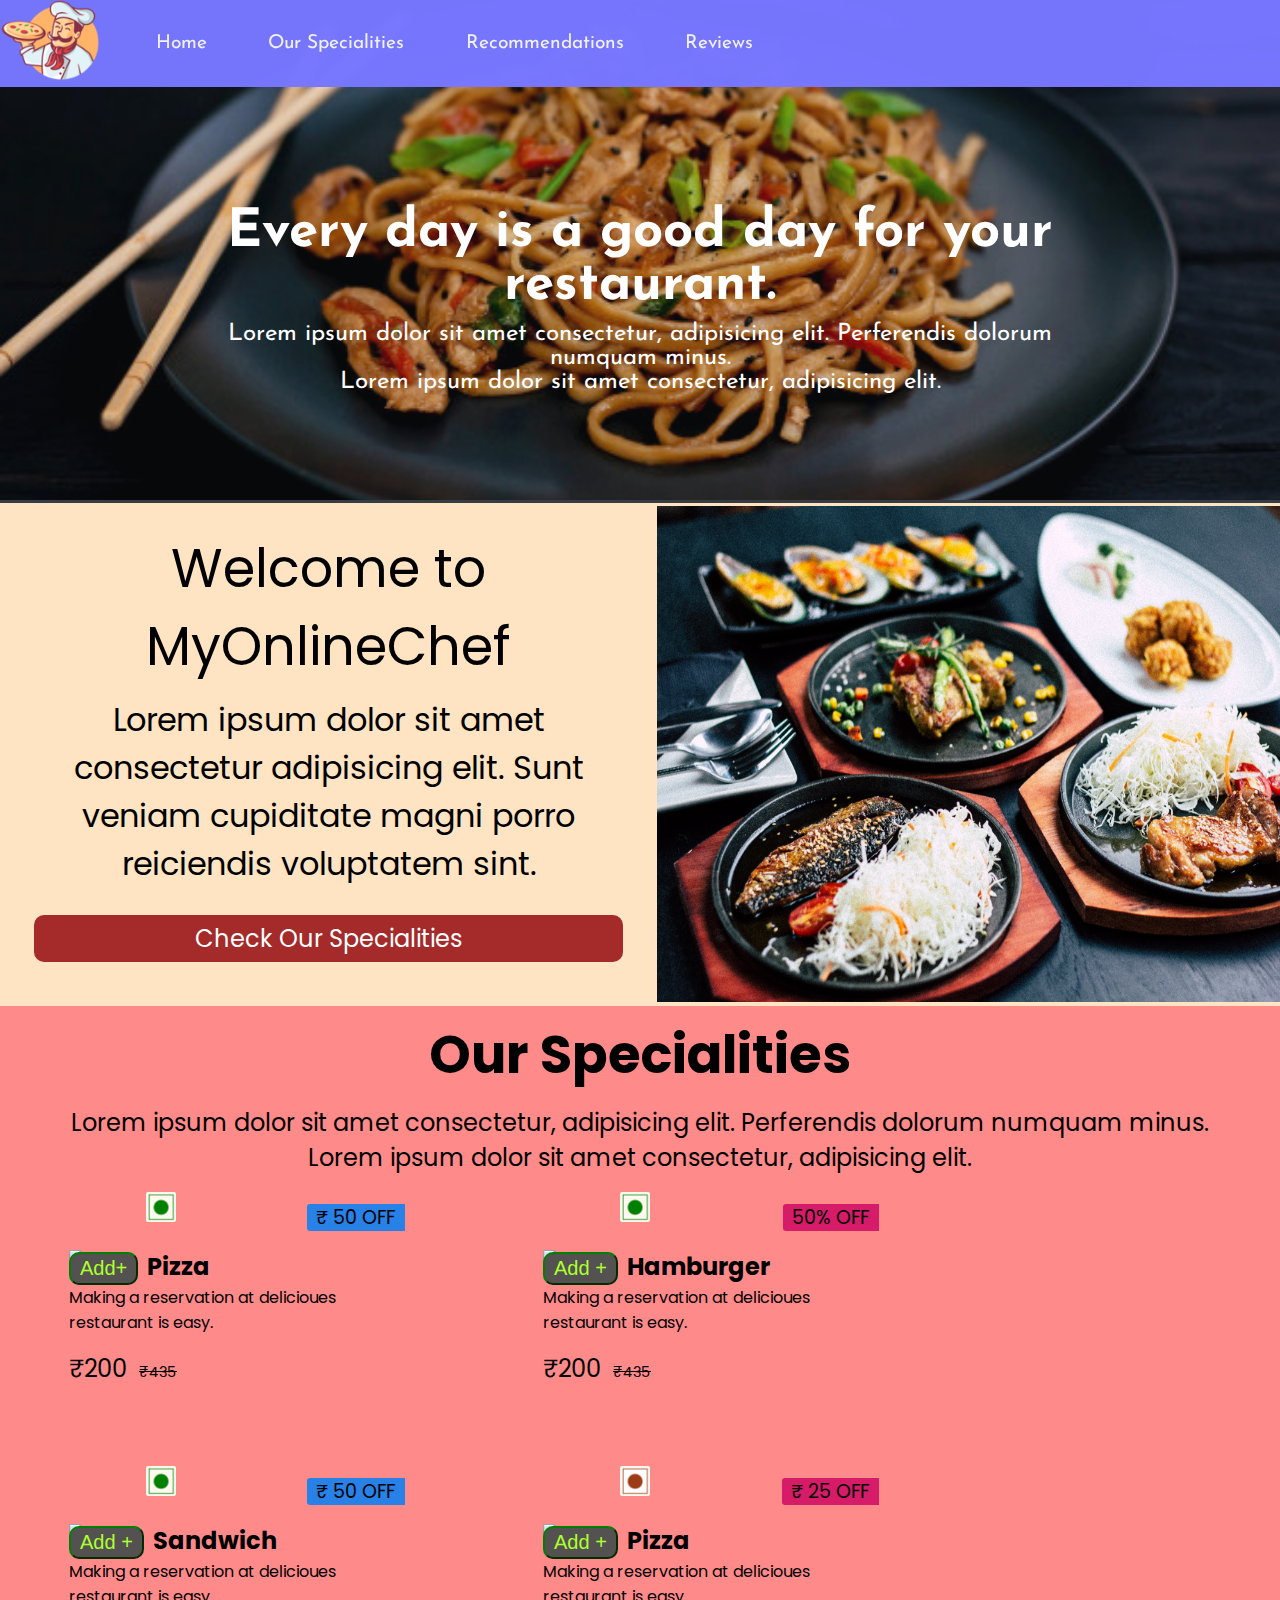
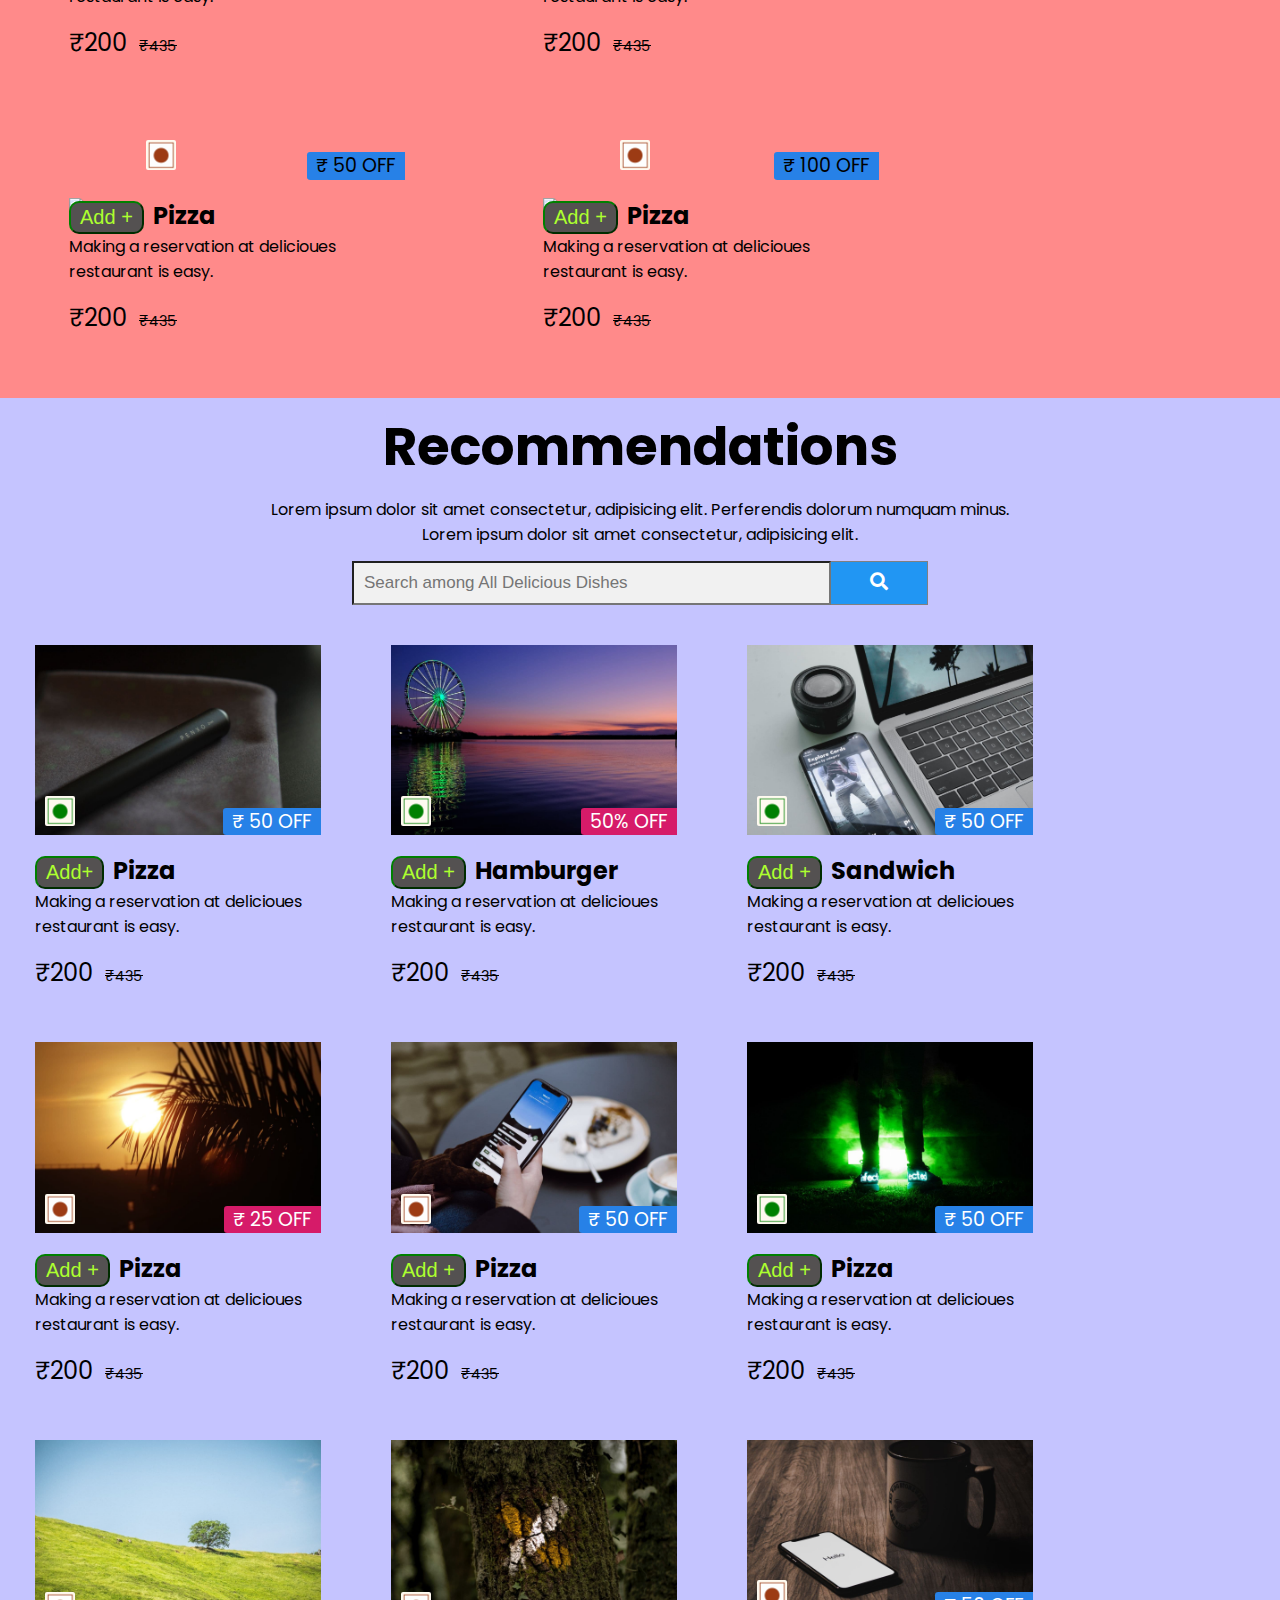
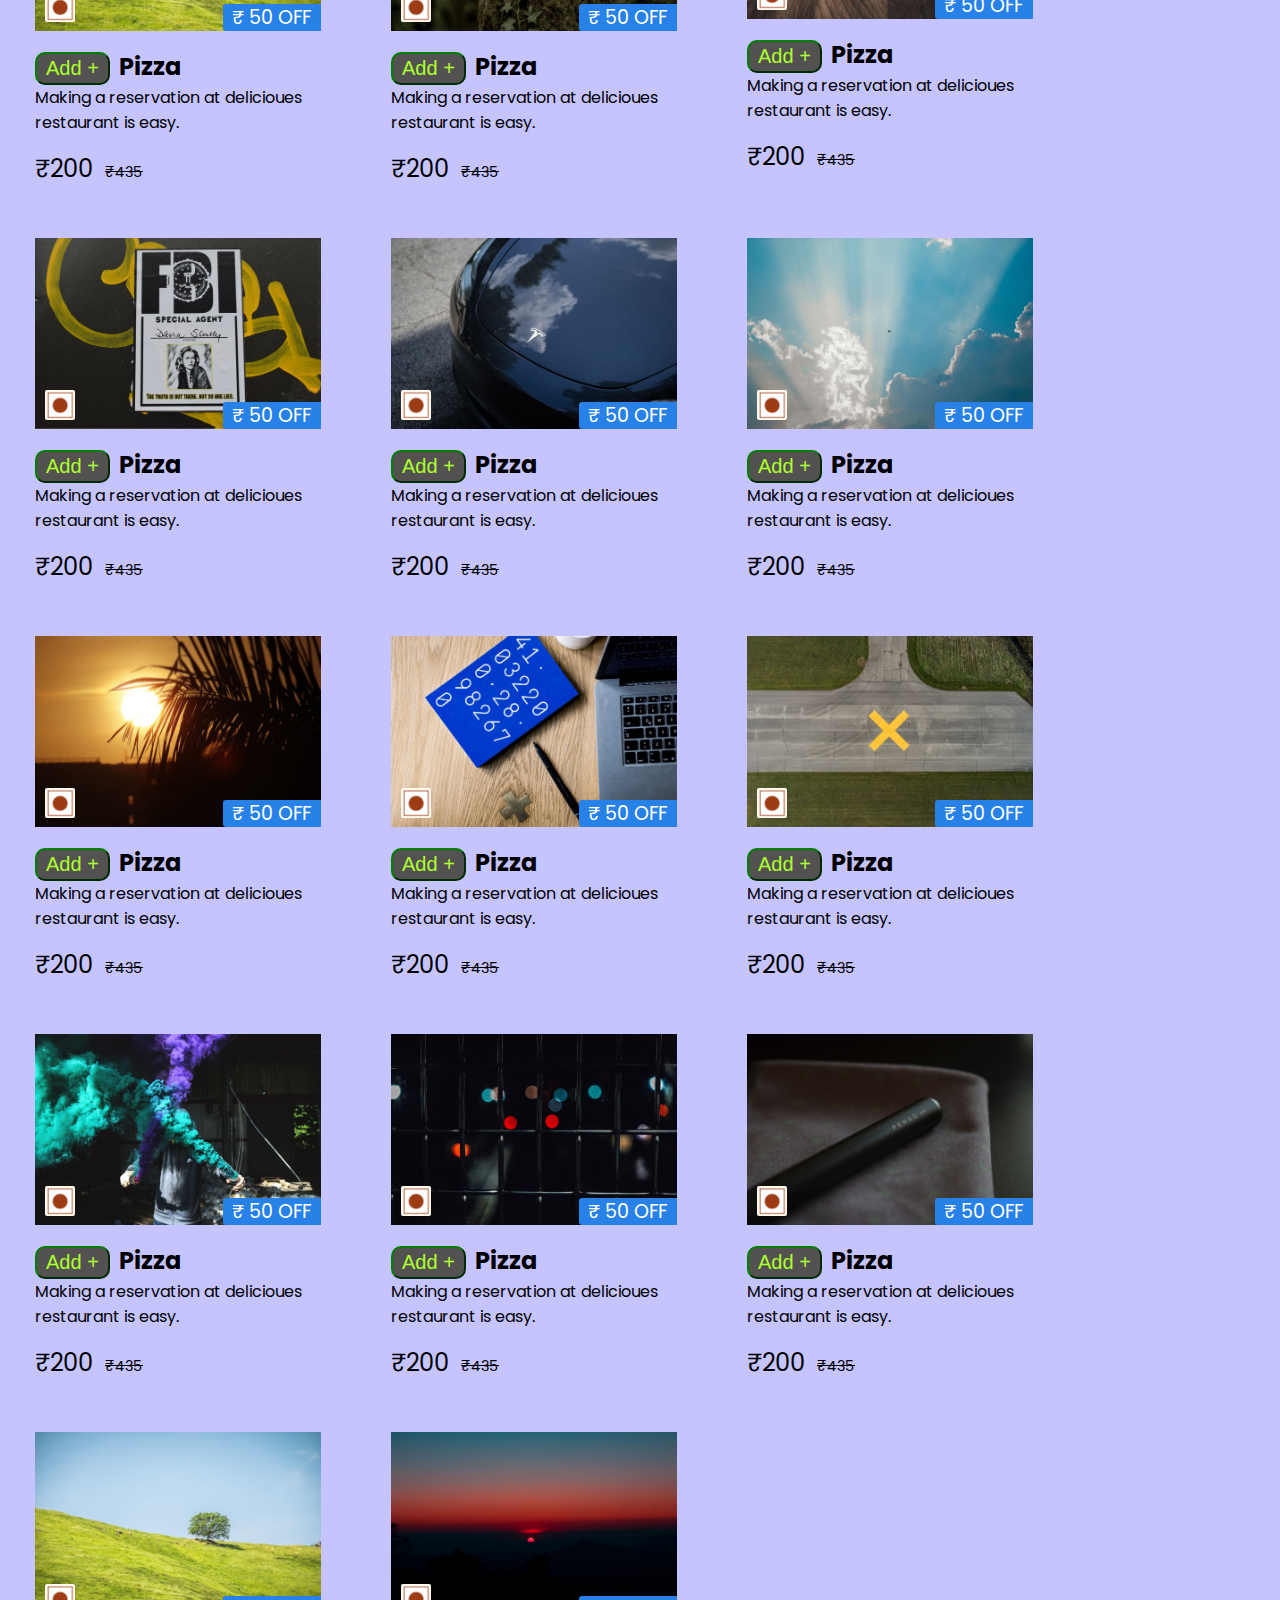
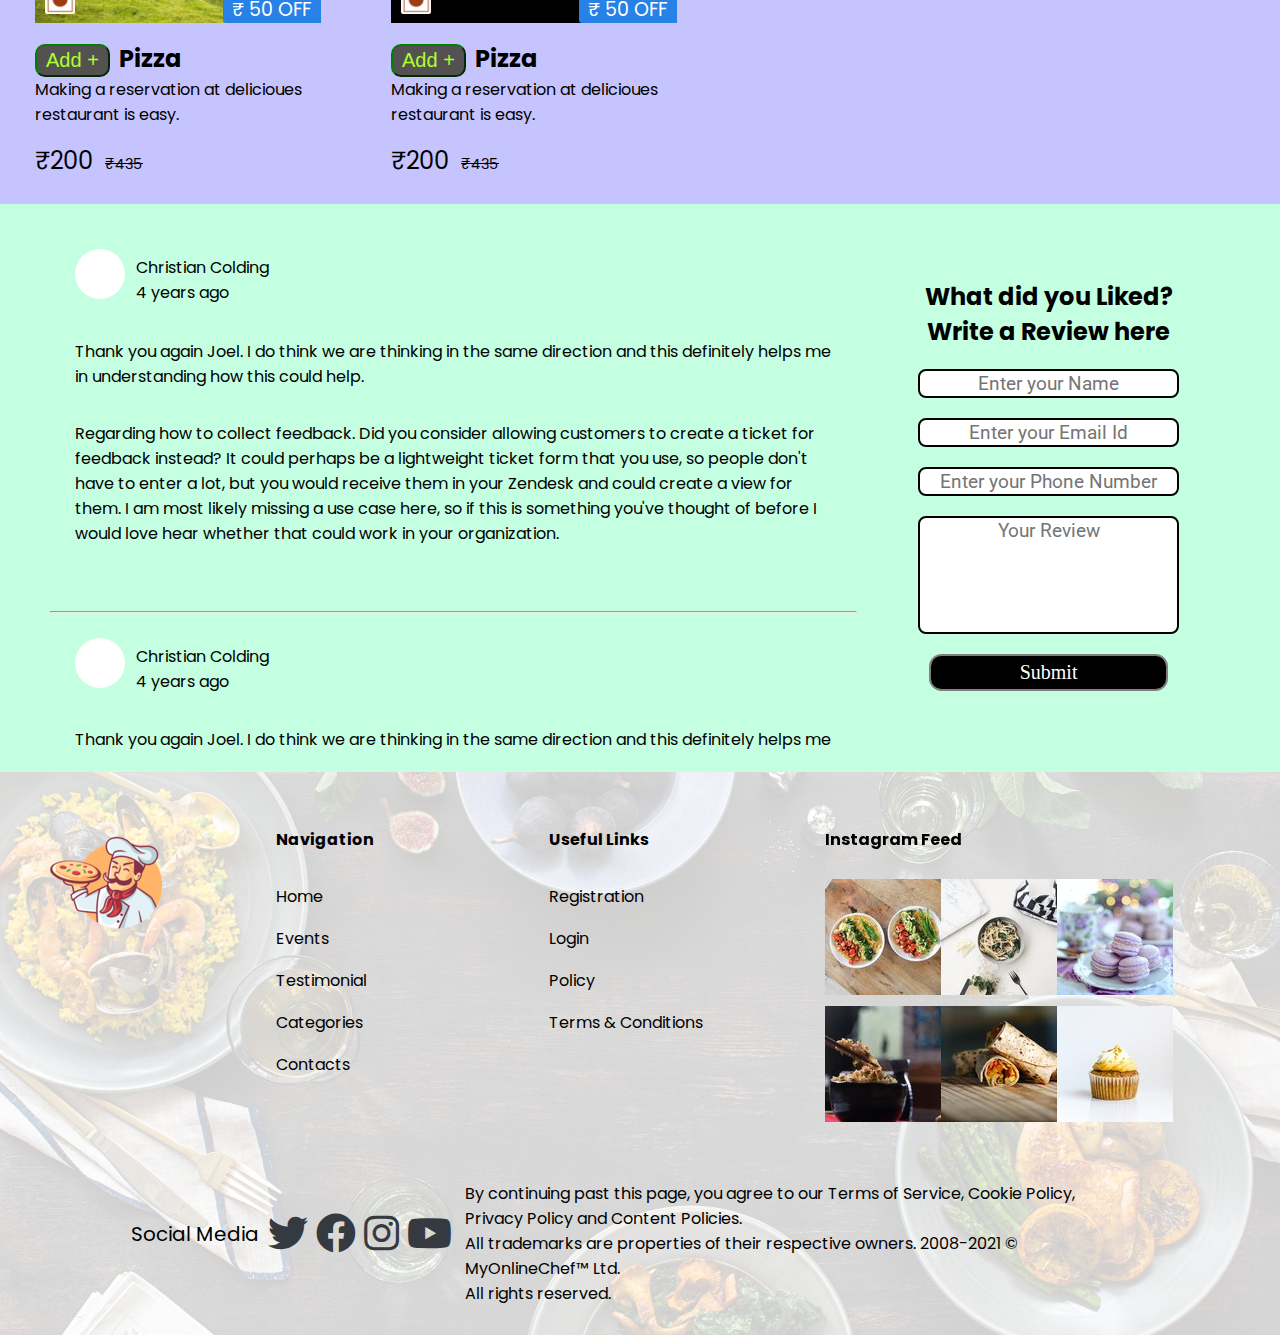
==== commit ab7408dc: "Corrected till somewhere about 900px width" ====
--- a/main-index.html
+++ b/main-index.html
@@ -68,7 +68,7 @@
             </section>
             <section class="box1 items">
                 <div class="image">
-                    <img src="specialities/hamburger-curved.png" alt="specs">
+                    <img src="specialities/sandwich-curved.png" alt="specs">
                     <img class="veg" src="specialities/veg.png" alt="veg">
                     <div class="label">
                         <p class="label-content red">50% OFF</p>
--- a/css/main-style.css
+++ b/css/main-style.css
@@ -12,8 +12,8 @@
   font-style: normal;
 }
 :root {
-  --footer-margin:8.2em;
-  --insta-margin:0.125em;
+  --footer-margin: 8.2em;
+  --insta-margin: 0.125em;
   /* --navbar-height: 59px; */
   --blue: #007bff;
   --indigo: #6610f2;
@@ -55,7 +55,6 @@
   display: flex;
   position: sticky;
   top: 0em;
-  
 }
 #navbar::before {
   content: "";
@@ -74,11 +73,11 @@
 #logo img {
   margin: auto 0em;
   height: 5em;
-  cursor: pointer
+  cursor: pointer;
 }
 
 #navbar ul {
-  font-family: 'Josefin Sans', sans-serif;
+  font-family: "Josefin Sans", sans-serif;
   display: flex;
   margin: auto 1.25em;
   padding: 0em 0.3125em;
@@ -102,7 +101,7 @@
 }
 #navbar ul li a:hover {
   background-color: rgb(187, 187, 187);
-  
+
   color: black;
   background-color: white;
 }
@@ -120,7 +119,6 @@
   opacity: 0.89;
 }
 #home {
-  
   background-color: #343a40;
   opacity: 0.99;
   display: flex;
@@ -129,19 +127,17 @@
   height: 25.625em;
   justify-content: center; /*Horizontally*/
   align-items: center;
-  font-family: 'Josefin Sans', sans-serif;
+  font-family: "Josefin Sans", sans-serif;
 }
 #home h1 {
   color: white;
   text-align: center;
-
 }
 #specialities-container > p,
 #home p {
   color: white;
   /* text-align: center; */
   font-size: 1.5rem;
-  
 }
 .home-container {
   display: flex;
@@ -173,14 +169,14 @@
 
 #intro-right {
   margin: 0 0;
-  padding: 1.25em 1.25em;
+  /* padding: 1.25em 1.25em; */
   width: 50%;
-
 }
 #intro-right img {
   height: 31em;
   width: 100%;
-  border-radius: 2em;
+  position:relative;
+  top: 0.1875em;
 }
 
 /* -------------------- Specialities -------------------- */
@@ -194,20 +190,20 @@
   /* padding: 2px 2px; */
   /* border: 2px solid rgb(255, 0, 0); */
 }
-#specialities{
+#specialities {
   /* display: flex; */
   width: 100%;
   height: auto;
-  
+
   z-index: -10;
 }
-#specialities-container{
+#specialities-container {
   background-color: rgb(255 0 0 / 46%);
   z-index: -9;
 }
 #specialities-container p {
   color: black;
-  
+
   /* And all other properties inherited already from '#home p' */
 }
 .items {
@@ -274,13 +270,13 @@
   /* border: 2px solid rgb(160, 91, 12); */
   border-radius: 0.3125em;
 }
-.pri{
+.pri {
   padding-top: 1em;
 }
-.s-price{
+.s-price {
   font-size: 1.5em;
 }
-.c-price{
+.c-price {
   font-size: 0.9em;
 }
 /* .box1::after{
@@ -294,10 +290,9 @@
   border-color: green;
   color: greenyellow;
   border-radius: 0.5em;
-  font-family: 'Raleway', sans-serif;
+  font-family: "Raleway", sans-serif;
 }
 .btn2:focus::after {
-
   content: "  Added ";
   padding: 0em 0.15em;
   background-color: rgb(93, 184, 93);
@@ -321,9 +316,8 @@
   display: flex;
   width: 100%;
   height: auto;
-  
-}
-#recommendations-container{
+}
+#recommendations-container {
   width: 100%;
   height: auto;
   background-color: rgb(197, 196, 255);
@@ -400,7 +394,7 @@
   flex: 5;
   margin: 1.25em 0.625em 1.25em 0em;
   height: 33em;
-  
+
   box-sizing: border-box;
   overflow: auto;
 }
@@ -420,7 +414,6 @@
 }
 .form-group {
   margin: 1.25em;
-  
 }
 textarea {
   resize: none;
@@ -429,11 +422,11 @@
 .form-group input,
 textarea {
   font-size: 1.1875em;
-  font-family: 'Roboto', sans-serif;
+  font-family: "Roboto", sans-serif;
   text-align: center;
   display: block;
   width: 90%;
-  padding:1.0526315789473684em;
+  padding: 1.0526315789473684em;
 
   padding: 0.05263157894736842em;
   border: 0.10526315789473684em solid black;
@@ -510,15 +503,14 @@
   /* border: 2px solid red; */
 }
 /* #footer > img */
-.footer{
-  margin: 0em var(--footer-margin) 0em var(--footer-margin);
+.footer {
+  margin: 0em 8.2em 0em 8.2em;
   padding-bottom: 3em;
-  
-}
-.logo{
+}
+.logo {
   margin: 4em 17em auto 0em;
 }
-.logo a{
+.logo a {
   width: auto;
 }
 #footer::before {
@@ -534,57 +526,57 @@
   opacity: 0.19;
   /* object-fit: fill; */
 }
-.columns{
+.columns {
   margin: 1.875em auto;
 }
-.columns > ul{
+.columns > ul {
   /* flex-direction: row-reverse; */
-
-}
-.navigation li, .links li{
+}
+.navigation li,
+.links li {
   margin: 0.125em 0.3125em 0.3125em 0em;
   padding: 0.3125em 0.3125em 0.3125em 0em;
-
-}
-.wrap{
-  flex-wrap:wrap;
+}
+.wrap {
+  flex-wrap: wrap;
   /* align-items: flex-end; */
 }
-.wrap li{
+.wrap li {
   margin-top: var(--insta-margin);
   margin-bottom: var(--insta-margin);
 }
-.heading{
+.heading {
   margin: 1.5625em 1.5625em 1.5625em 0em !important;
   padding: 0 0 0 0 !important;
   font-weight: bold;
 }
-.navigation, .links{
+.navigation,
+.links {
   margin: 0em 1.875em;
   flex: 1;
 }
-.instaFeed{
+.instaFeed {
   flex: 3;
   margin: 0em 0em 0em 0.9375em;
   position: sticky;
   right: 2.875em;
   padding: 0em 0em 0em 2.1875em;
 }
-.instaFeed .heading{
+.instaFeed .heading {
   /* margin-left: var(--insta-margin) !important; */
 }
-.d-flex{
+.d-flex {
   display: flex;
   flex-direction: row;
 }
-.d-flex-col{
+.d-flex-col {
   display: flex;
   flex-direction: column;
 }
 
 /* -------------------------Foot------------------------- */
-.foot{
-  margin: 0 var(--footer-margin) 0 var(--footer-margin);
+.foot {
+  margin: 0 8.2em 0 8.2em;
   /* padding: 2em 0 1.5em 0; */
   display: flex;
   flex-wrap: wrap;
@@ -593,12 +585,12 @@
 /* .foot .d-flex{
   
 } */
-.foot i{
+.foot i {
   font-size: 2.5em;
   text-decoration: none;
   color: #343a40;
 }
-.footer-social{
+.footer-social {
   flex: 3;
   display: flex;
   /* float: right; */
@@ -611,51 +603,119 @@
   max-width: 20.375em;
   min-width: 19.9375em;
 }
-.footer-social span{
+.footer-social span {
   font-size: 1.25em;
   margin: 0.125em 0.125em 0.125em 0.125em;
   padding: 0.125em 0.125em 0.125em 0.125em;
 }
-.footer-social a{
+.footer-social a {
   margin: 0.125em 0.125em 0.125em 0.125em;
   padding: 0.125em 0.125em 0.125em 0.125em;
 }
-#policy{
+#policy {
   flex: 6;
   min-width: 40.375em;
   max-width: 46.875em;
   display: flex;
   flex-direction: column;
   margin: 1.25em 1.25em 0em 1.25em;
-
-}
-#policy p{
+}
+#policy p {
   display: inline;
 }
-
-
-
-
-
-
-
 /* Utility Classes */
 .h-primary {
   font-size: 3.8rem;
   padding: 0.19736842105263158em;
 }
 .h-secondary {
-  
   font-size: 2.3rem;
   padding: 0.32608695652173914em;
 }
 .center {
   text-align: center;
-  
 }
 .left {
   text-align: left;
 }
-hr{
+hr {
   margin-top: 1.5em;
 }
+
+/* ---------------------- Media ---------------------- */
+
+@media only screen and (max-width: 1400px) {
+  .logo {
+    margin-right: 10em;
+  }
+}
+@media only screen and (max-width: 1300px) {
+  .footer {
+    margin: 0em 0 0em 0;
+    padding-bottom: 0;
+  }
+  .logo {
+    margin: 4em 7em auto 3em;
+  }
+  .navigation, .links {
+    margin: 0em 0;
+    flex: 2;
+}
+}
+@media only screen and (max-width: 1287px) {
+  .footer-social{
+    min-width: 20.8375em;
+    margin: 0em 0em;
+  }
+  #policy{
+    margin: 1.25em 1.25em 0em 0em;
+  }
+  .footer-social span {
+    /* font-size: 1.25em; */
+    margin: 0em 0.125em 0em 0em;
+    padding: 0em 0.125em 0em 0em;
+}
+.h-primary {
+  font-size: 3.3rem;
+  /* padding: 0.19736842105263158em; */
+}
+.h-secondary {
+font-size: 2rem;
+/* padding: 0.32608695652173914em; */
+}
+}
+@media only screen and (max-width: 1139px) {
+  .instaFeed img{
+    width: 6em;
+  }
+}
+@media only screen and (max-width: 1039px) {
+  .foot {
+    margin: 1em 3.2em 1em 3.2em;
+  }
+  /* #policy{
+    margin: 0.25em 1.25em 0em 0em;
+  } */
+  .footer-social{
+    min-width: 17.8375em;
+  }
+}
+@media only screen and (max-width: 999px) {
+  .logo img{
+    width: 5em;
+  }
+  .logo {
+    margin: 2em 6em auto 2em;
+  }
+  .columns {
+    margin: 2em auto;
+}
+.heading {
+  margin: 0em 1.5625em 1.5625em 0em !important;
+  padding: 0 0 0 0 !important;
+}
+}
+/* @media only screen and (max-width: 931px) {
+  
+} */
+
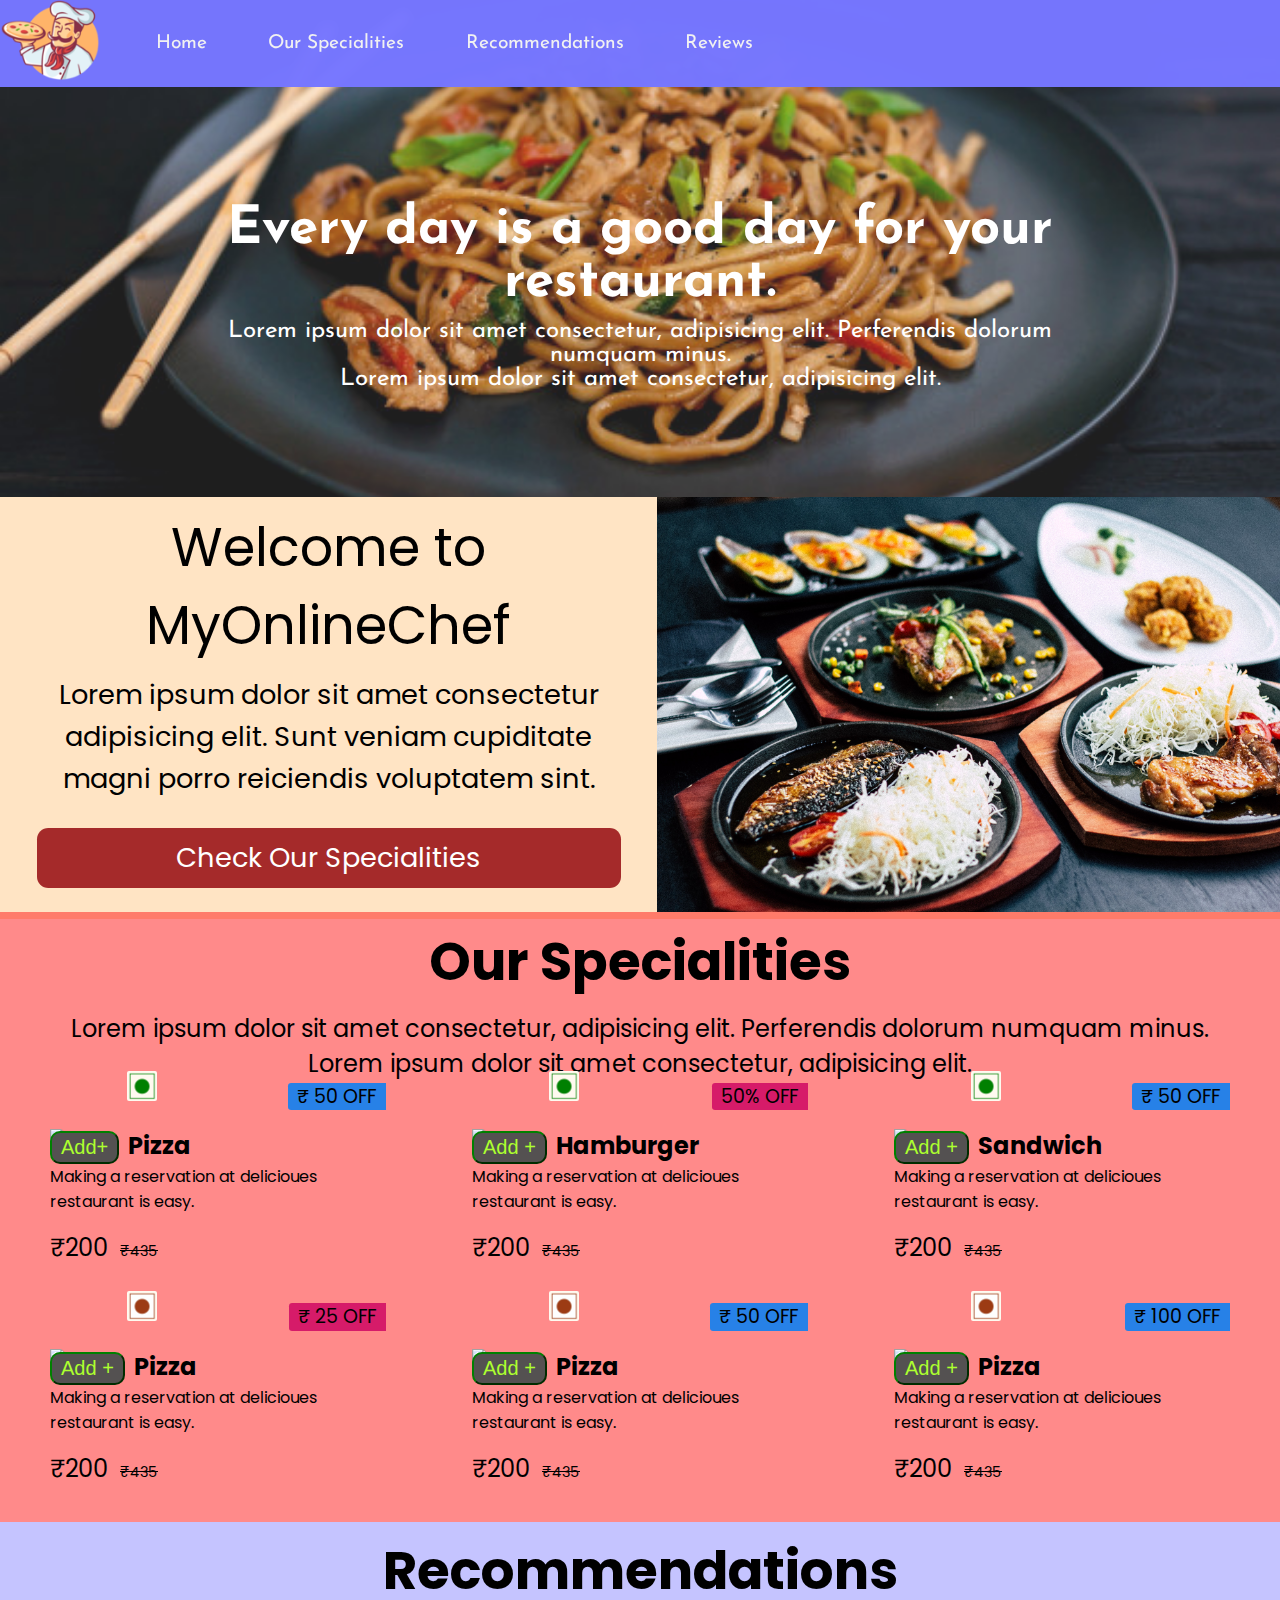
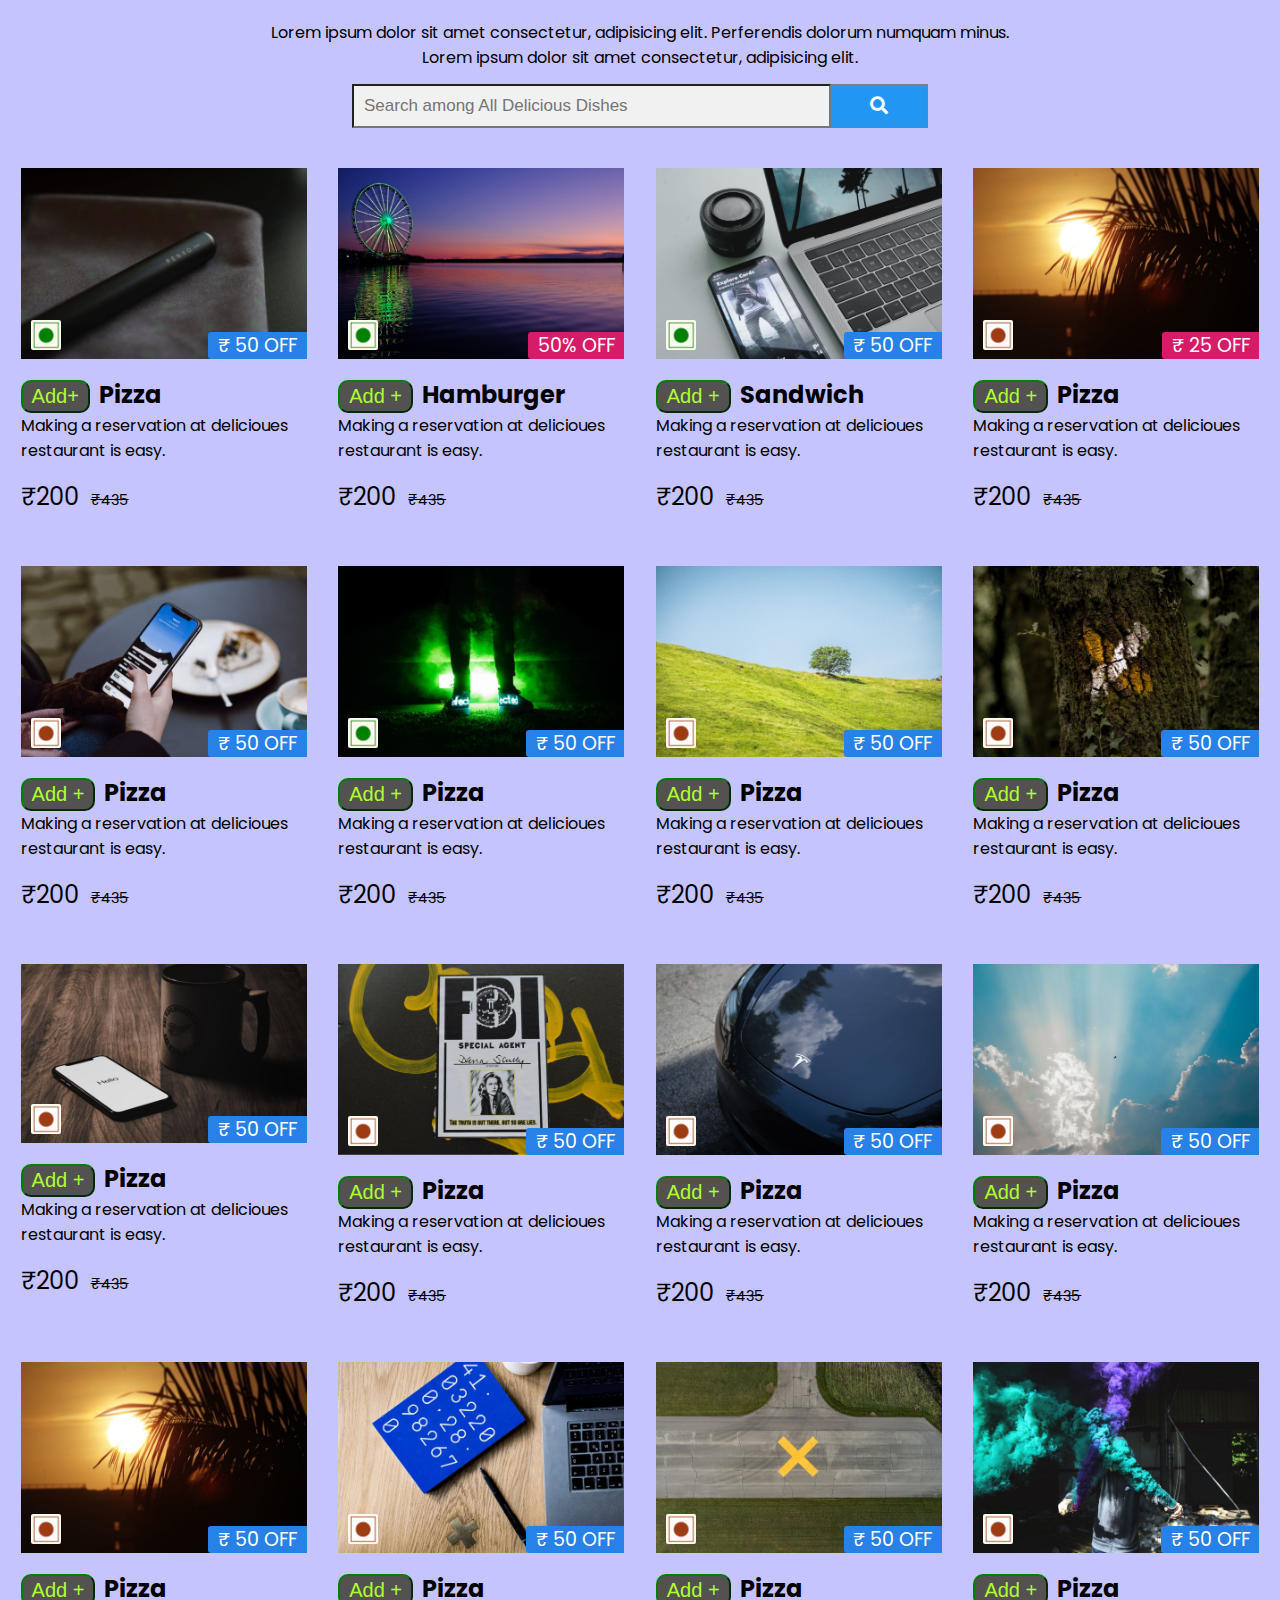
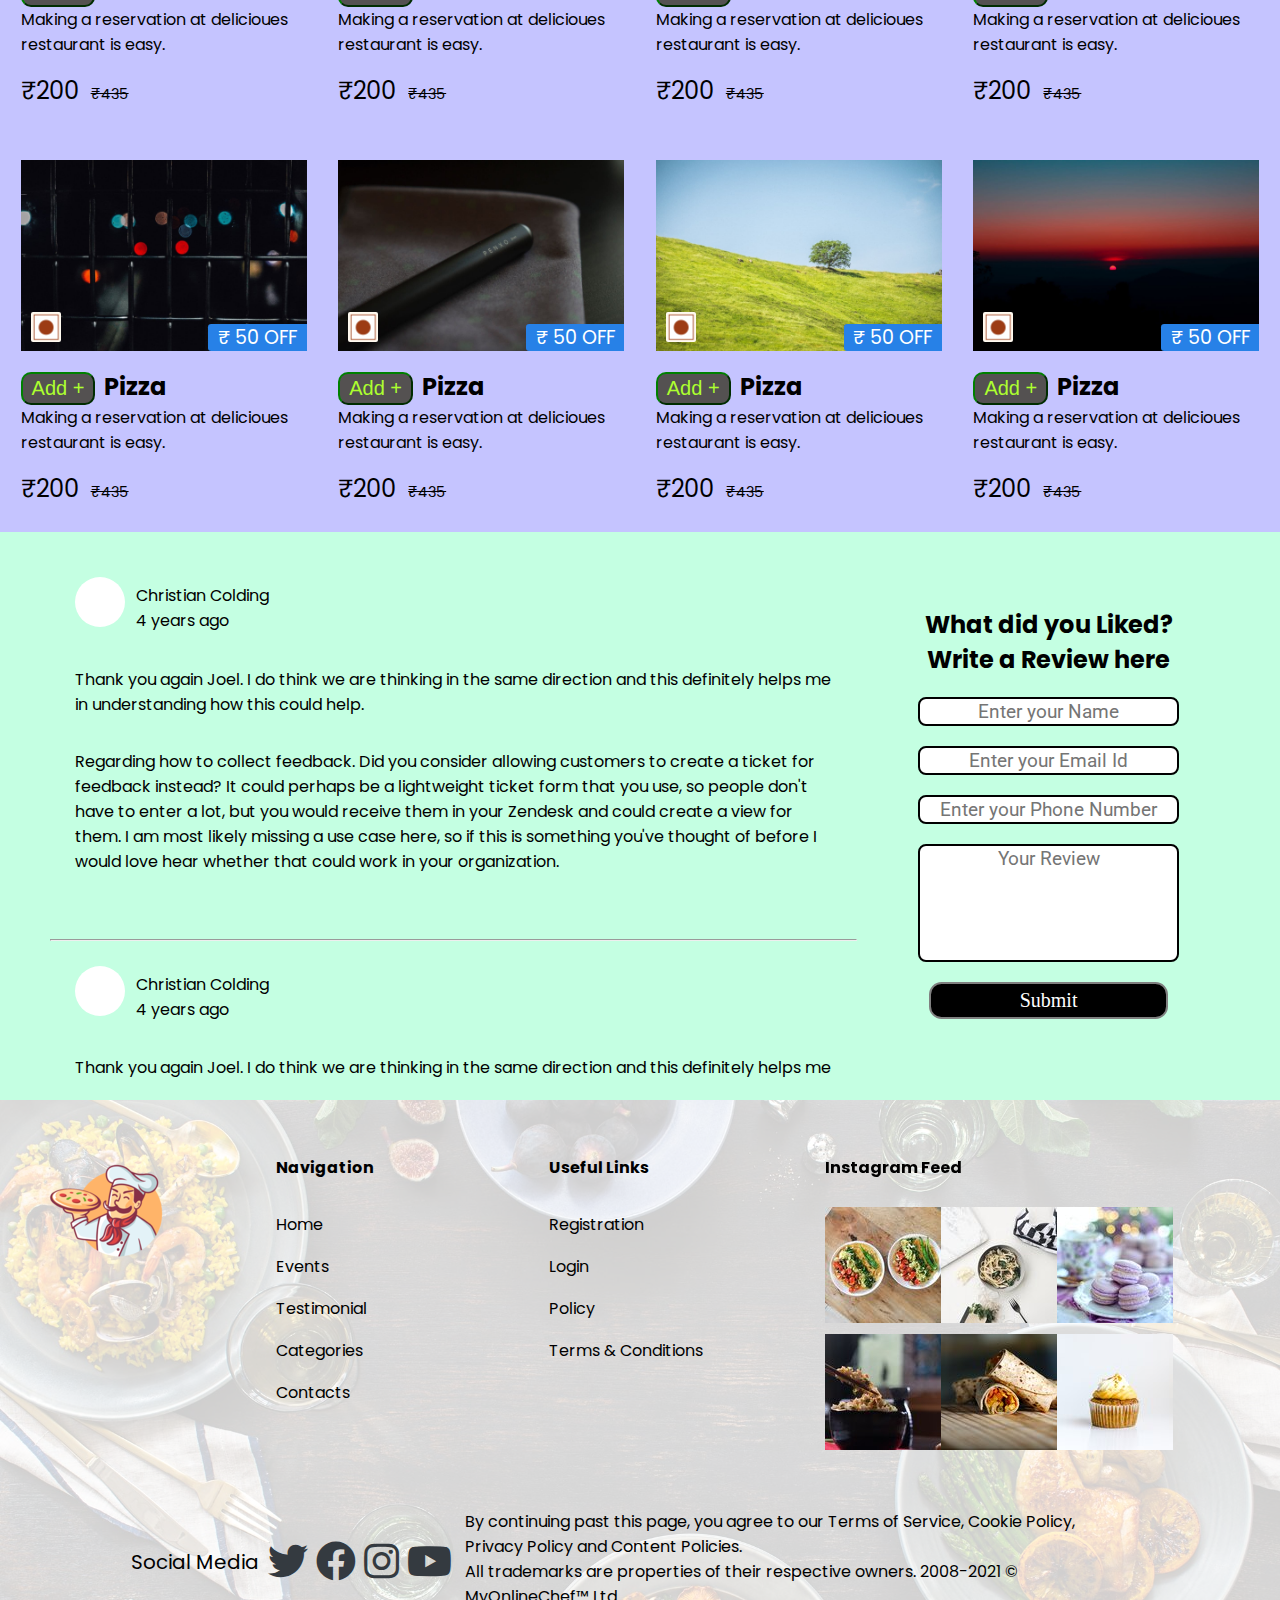
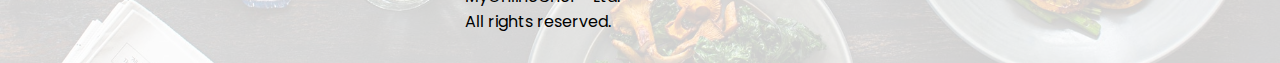
==== commit 576d70e1: "Completed till some resolutions" ====
--- a/main-index.html
+++ b/main-index.html
@@ -19,7 +19,7 @@
         </div>
         <ul>
             <li class="item"><a href="#home">Home</a></li>
-            <li class="item"><a href="#specialities">Our Specialities</a></li>
+            <li class="item center"><a href="#specialities">Our Specialities</a></li>
             <li class="item"><a href="#recommendations">Recommendations</a></li>
             <li class="item"><a href="#reviews">Reviews</a></li>
         </ul>
@@ -31,13 +31,12 @@
         <p class="center">Lorem ipsum dolor sit amet consectetur, adipisicing elit. </p>
         <!-- <button class="btn">Order Now</button> -->
     </section>
-    <div class="home-container home-color">
-        <section id="intro-left" class="h-primary">
+    <div class="home-container">
+        <section id="intro-left" class="">
             Welcome to MyOnlineChef
             <p class="h-secondary">Lorem ipsum dolor sit amet consectetur adipisicing elit. Sunt veniam cupiditate magni
                 porro reiciendis voluptatem sint.</p>
-            <!-- <button class="btn">Check Our Specialities</button> -->
-            <a class="btn" href="#specialities">Check Our Specialities</a>
+            <a class="btn h-secondary" href="#specialities">Check Our Specialities</a>
         </section>
         <section id="intro-right">
             <img src="home-right-intro.jpg" alt="">
--- a/css/main-style.css
+++ b/css/main-style.css
@@ -14,8 +14,8 @@
 :root {
   --footer-margin: 8.2em;
   --insta-margin: 0.125em;
-  /* --navbar-height: 59px; */
-  --blue: #007bff;
+  /* --navbar-height: 59px;
+ /*  --blue: #007bff;
   --indigo: #6610f2;
   --purple: #6f42c1;
   --pink: #e83e8c;
@@ -45,7 +45,7 @@
     Roboto, "Helvetica Neue", Arial, sans-serif, "Apple Color Emoji",
     "Segoe UI Emoji", "Segoe UI Symbol", "Noto Color Emoji";
   --font-family-monospace: SFMono-Regular, Menlo, Monaco, Consolas,
-    "Liberation Mono", "Courier New", monospace;
+    "Liberation Mono", "Courier New", monospace; */
 }
 
 /* Navigation Bar */
@@ -81,6 +81,7 @@
   display: flex;
   margin: auto 1.25em;
   padding: 0em 0.3125em;
+  align-items: center;
 }
 /*#navbar ul */
 li {
@@ -101,7 +102,6 @@
 }
 #navbar ul li a:hover {
   background-color: rgb(187, 187, 187);
-
   color: black;
   background-color: white;
 }
@@ -113,17 +113,17 @@
   top: 0em;
   left: 0em;
   background: url("../banner2.jpeg") no-repeat center center/cover;
-  height: 31.25em;
+  height: 497px;
   width: 100%;
   z-index: -1;
   opacity: 0.89;
 }
 #home {
-  background-color: #343a40;
+  /* background-color: #343a40; */
   opacity: 0.99;
   display: flex;
   flex-direction: column;
-  padding: 0.1875em 12.5em;
+  padding: 0em 12.5em;
   height: 25.625em;
   justify-content: center; /*Horizontally*/
   align-items: center;
@@ -145,20 +145,22 @@
   height: auto;
   background-color: bisque;
   z-index: -10;
+  margin-bottom: -7px;
 }
 
 #intro-left {
+  font-size: 3.7rem;
   text-align: center;
   margin: 0 0;
   width: 50%;
-  padding: 0.32894736842105265em 0.32894736842105265em;
+  padding: 0em 0.32894736842105265em;
   justify-content: center;
   display: flex;
   flex-flow: column;
   
 }
 .btn {
-  font-size: 1.5rem;
+  /* font-size: 1.5rem; */
   padding: 0.25em 0.8333333333333334em;
   background-color: brown;
   color: white;
@@ -173,10 +175,10 @@
   width: 50%;
 }
 #intro-right img {
-  height: 31em;
-  width: 100%;
-  position:relative;
-  top: 0.1875em;
+  /* height: 31em; */
+  width: 100%;
+  /* position: relative;
+  top: 0.1875em; */
 }
 
 /* -------------------- Specialities -------------------- */
@@ -186,6 +188,7 @@
   /* position: relative; */
   display: flex;
   flex-wrap: wrap;
+  justify-content: space-evenly;
   /* margin: 0 0; */
   /* padding: 2px 2px; */
   /* border: 2px solid rgb(255, 0, 0); */
@@ -210,8 +213,8 @@
   align-items: center;
   max-width: 21em;
   justify-content: center;
-
-  margin: 1.6875em 2.0625em;
+  flex-basis: 33.333333%;
+  margin: 0em 2.0625em 0em 2.0625em;
   padding: 2.25em 2.25em;
 
   /* width: 32%; */
@@ -370,6 +373,7 @@
   align-items: center;
   max-width: 17.875em;
   justify-content: center;
+  flex-basis: 25%;
   margin: 0.9375em 1.5em;
   padding: 0.6875em 0.6875em;
 
@@ -629,7 +633,7 @@
   padding: 0.19736842105263158em;
 }
 .h-secondary {
-  font-size: 2.3rem;
+  font-size: 2.0rem;
   padding: 0.32608695652173914em;
 }
 .center {
@@ -644,9 +648,27 @@
 
 /* ---------------------- Media ---------------------- */
 
-@media only screen and (max-width: 1400px) {
+/* @media only screen and (max-width: 1421px) {
+
+} */
+@media only screen and (max-width: 1428px) {
+.items{
+  margin: 0em 0em;
+}
+#recommendations .items {
+  margin: 0.9375em 0em;
+}
+
+
+@media only screen and (max-width: 1399px) {
   .logo {
     margin-right: 10em;
+  }
+  #intro-left{
+    font-size: 3.3em;
+  }
+  .h-secondary {
+    font-size: 1.7rem;
   }
 }
 @media only screen and (max-width: 1300px) {
@@ -657,36 +679,51 @@
   .logo {
     margin: 4em 7em auto 3em;
   }
-  .navigation, .links {
+  .navigation,
+  .links {
     margin: 0em 0;
     flex: 2;
-}
+  }
 }
 @media only screen and (max-width: 1287px) {
-  .footer-social{
+  .footer-social {
     min-width: 20.8375em;
     margin: 0em 0em;
   }
-  #policy{
+  #policy {
     margin: 1.25em 1.25em 0em 0em;
   }
   .footer-social span {
     /* font-size: 1.25em; */
     margin: 0em 0.125em 0em 0em;
     padding: 0em 0.125em 0em 0em;
-}
-.h-primary {
-  font-size: 3.3rem;
-  /* padding: 0.19736842105263158em; */
-}
-.h-secondary {
-font-size: 2rem;
-/* padding: 0.32608695652173914em; */
-}
+  }
+  .h-primary {
+    font-size: 3.3rem;
+    /* padding: 0.19736842105263158em; */
+  }
+}
+@media only screen and (max-width: 1257px) {
+  #intro-left{
+    font-size: 3.0em;
+  }
+  .h-secondary {
+    font-size: 1.4rem;
+  }
+
 }
 @media only screen and (max-width: 1139px) {
-  .instaFeed img{
+  .instaFeed img {
     width: 6em;
+  }
+  #home {
+    padding: 0em 3.5em 0em 3.5em;
+  }
+  #intro-left{
+    font-size: 2.8em;
+  }
+  .h-secondary {
+    font-size: 1.2rem;
   }
 }
 @media only screen and (max-width: 1039px) {
@@ -696,12 +733,18 @@
   /* #policy{
     margin: 0.25em 1.25em 0em 0em;
   } */
-  .footer-social{
+  .footer-social {
     min-width: 17.8375em;
   }
+  #intro-left{
+    font-size: 2.7em;
+  }
+  .h-secondary {
+    font-size: 1.1rem;
+  }
 }
 @media only screen and (max-width: 999px) {
-  .logo img{
+  .logo img {
     width: 5em;
   }
   .logo {
@@ -709,13 +752,103 @@
   }
   .columns {
     margin: 2em auto;
-}
-.heading {
-  margin: 0em 1.5625em 1.5625em 0em !important;
-  padding: 0 0 0 0 !important;
-}
-}
-/* @media only screen and (max-width: 931px) {
-  
-} */
-
+  }
+  .heading {
+    margin: 0em 1.5625em 1.5625em 0em !important;
+    padding: 0 0 0 0 !important;
+  }
+  .review-container {
+    padding: 0px 0.125em;
+  }
+  hr {
+    margin-top: 0em;
+}
+.comment-wrapper {
+  padding: 0.5625em 1.5625em;
+}
+.review-container {
+  flex-direction: column;
+}
+.form {
+  padding: 0em 1.25em;
+}
+.reviews {
+  margin: 1.25em 0.625em 1.25em 0.625em;
+}
+.form-group {
+  margin: auto;
+  width: 70%;
+}
+.btn3 {
+  width: 60%;
+}
+}
+@media only screen and (max-width: 931px) {
+  .instaFeed img {
+    width: 5em;
+  }
+}
+@media only screen and (max-width: 900px) {
+  #intro-left{
+    font-size: 2.0em;
+  }
+  .h-secondary {
+    font-size: 1rem;
+  }
+}
+@media only screen and (max-width: 697px) {
+  #policy p {
+    font-size: 1em;
+  }
+  #policy {
+    min-width: 100%;
+    margin: 1.25em 0.25em 0em 0em;
+  }
+  .foot {
+    margin: 0.5em 1.2em 1em 1.2em;
+  }
+}
+@media only screen and (max-width: 817px) {
+  .instaFeed img {
+    width: 4em;
+  }
+  #logo img {
+    margin: 0.3em 0em 0em 0em;
+    height: 4em;
+  }
+  #navbar {
+    flex-direction: column;
+  }
+  #navbar ul li a {
+    font-size: 1em;
+    padding: 0.40006666666666667em 0.5em;
+    margin: 0em 0em;
+  }
+  #navbar ul {
+    margin: 0.4em 1.25em;
+  }
+  #home {
+    height: 21em;
+    /* padding: 0.1875em 2.5em; */
+  }
+  #home::before {
+    height: 28.6em;
+  }
+}
+@media only screen and (max-width: 571px) {
+  #home p {
+    font-size: 1.3rem;
+  }
+  .h-primary {
+    font-size: 2.9rem;
+  }
+  #intro-left{
+    font-size: 2.3em;
+  }
+  .h-secondary{
+    font-size: 1.2rem;
+  }
+  .btn {
+    font-size: 1.2rem;
+  }
+}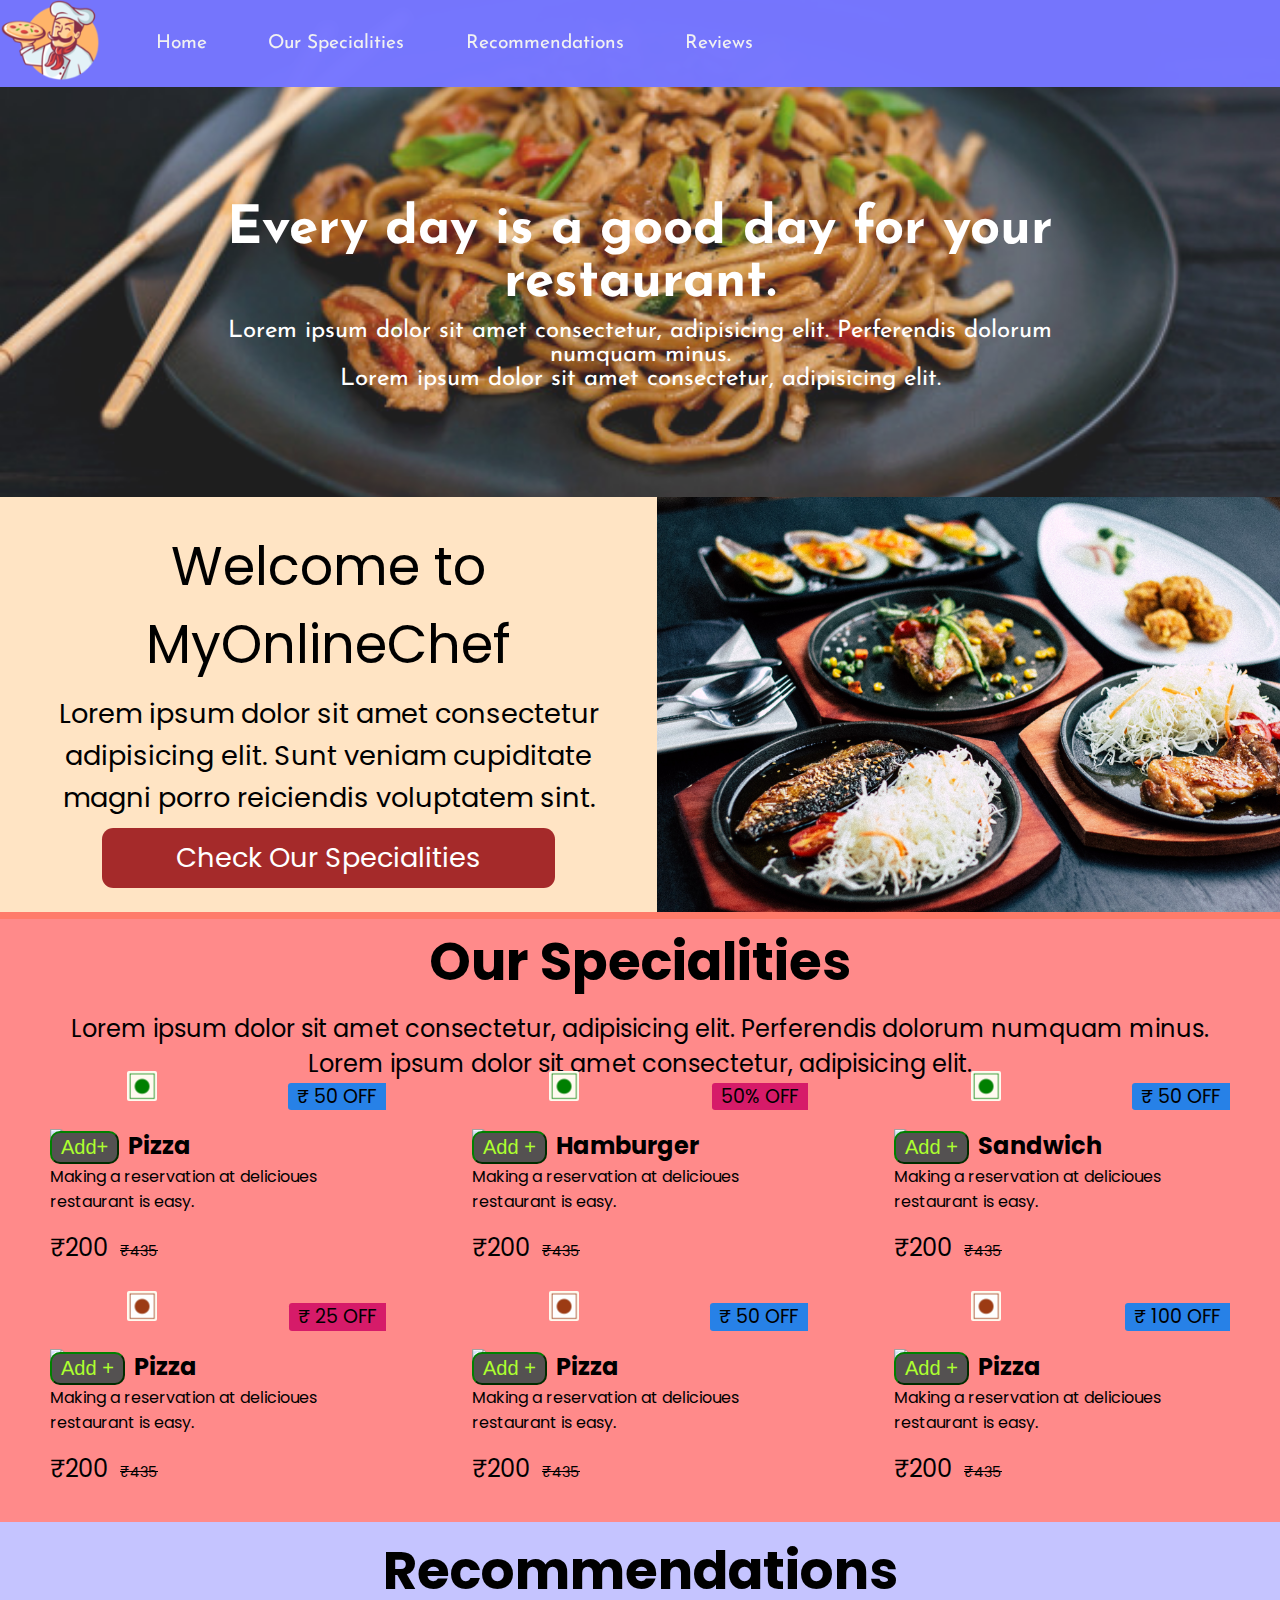
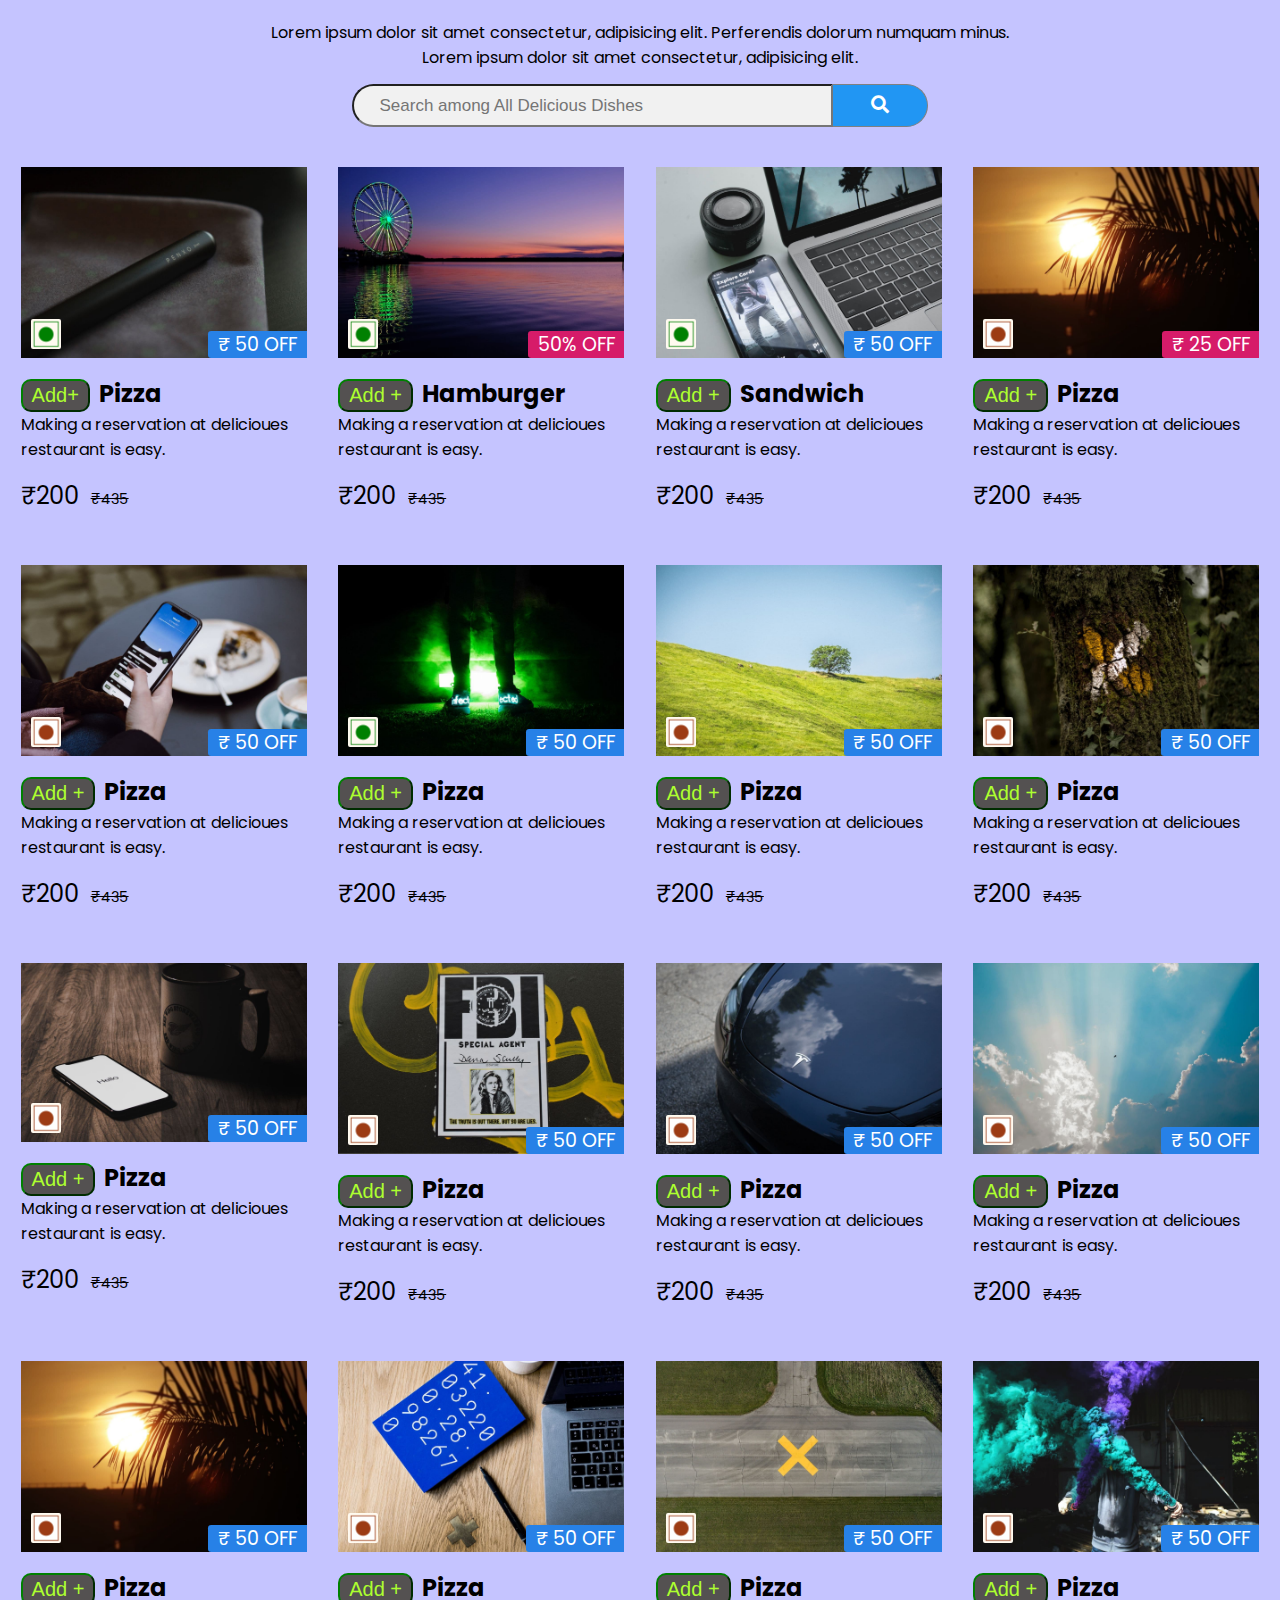
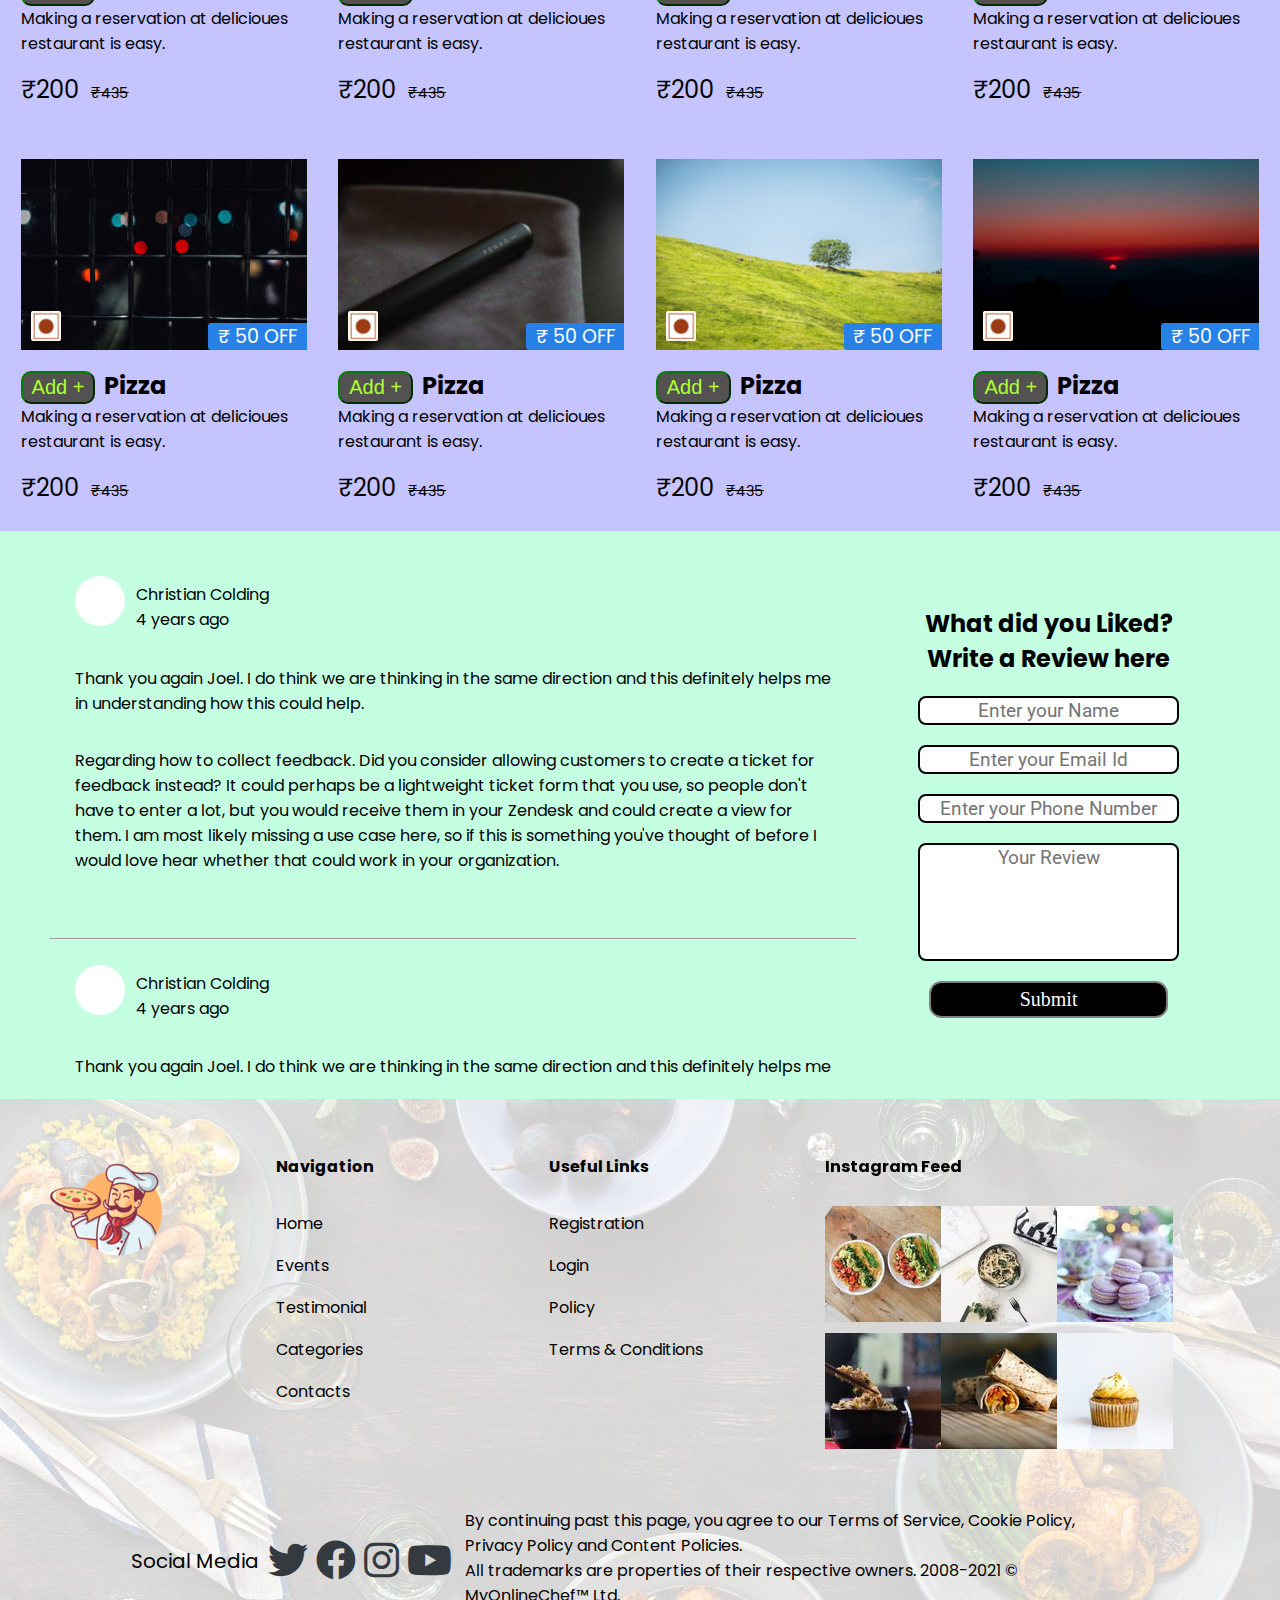
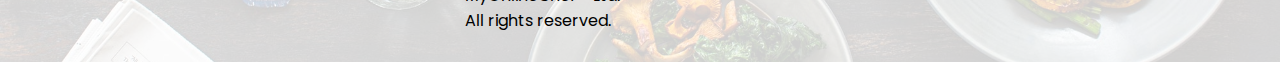
==== commit 1458485c: "Sone text size corection for around 500 resolution" ====
--- a/main-index.html
+++ b/main-index.html
@@ -144,32 +144,7 @@
 
         </div>
     </section>
-    <!-- <div id="recommendations" class="container">
-        <section class="box items">
-
-            <img src="recommendations/pizza-curved.png" alt="rec">
-            <h2 class="foodname">Food Catering</h2>
-            <p>Making a reservation at delicioues restaurant is easy.</p>
-                <p class="left pri"><span class="s-price">₹200&nbsp;&nbsp;</span><span class="c-price"><strike>₹435</strike></span></p>
-
-        </section>
-        <section class="box items">
-
-            <img src="recommendations/pizza-curved.png" alt="rec">
-            <h2 class="foodname">Food Catering</h2>
-            <p>Making a reservation at delicioues restaurant is easy.</p>
-                <p class="left pri"><span class="s-price">₹200&nbsp;&nbsp;</span><span class="c-price"><strike>₹435</strike></span></p>
-
-        </section>
-        <section class="box items">
-
-            <img src="recommendations/pizza-curved.png" alt="rec">
-            <h2 class="foodname">Food Catering</h2>
-            <p>Making a reservation at delicioues restaurant is easy.</p>
-                <p class="left pri"><span class="s-price">₹200&nbsp;&nbsp;</span><span class="c-price"><strike>₹435</strike></span></p>
-
-        </section>
-    </div> -->
+    <!-- --------------------------------------------------------------------- -->
     <section id="recommendations-container">
         <h1 class="h-primary center">Recommendations</h1>
         <p class="center">Lorem ipsum dolor sit amet consectetur, adipisicing elit. Perferendis dolorum numquam minus.
--- a/css/main-style.css
+++ b/css/main-style.css
@@ -164,9 +164,10 @@
   padding: 0.25em 0.8333333333333334em;
   background-color: brown;
   color: white;
-  margin: 0.7083333333333334em;
+  margin: 0 auto;
   border-radius: 0.4166666666666667em;
   cursor: pointer;
+  width: 70%;
 }
 
 #intro-right {
@@ -333,11 +334,12 @@
 }
 form.example input[type="text"] {
   font-size: 1.0625em;
-  padding: 0.5882352941176471em;
+  padding: 0.5em 0.5em 0.5em 1.5em;
   /* border: 1px solid grey; */
   float: left;
   width: 80%;
   background: #f1f1f1;
+  border-radius: 2em 0em 0em 2em;
 }
 
 form.example button {
@@ -350,6 +352,7 @@
   border: 0.05555555555555555em solid grey;
   border-left: none;
   cursor: pointer;
+  border-radius: 0em 2em 2em 0em;
 }
 
 form.example button:hover {
@@ -835,14 +838,61 @@
     height: 28.6em;
   }
 }
+@media only screen and (max-width: 720px) {
+  #intro-left{
+    font-size: 1.0em;
+  }
+  .h-secondary {
+    font-size: 0.5rem;
+  }
+  .logo {
+    margin: 2em 1.5em auto 1em;
+}
+.footer-social span {
+  font-size: 1em;
+}
+.footer-social a {
+  font-size: 0.75em;
+}
+#policy p {
+  font-size: 0.9em;
+}
+/* , .links li  */
+.navigation li{
+  margin: 0em 0.3125em 0em 0em;
+  /* padding: 0.3125em 0.3125em 0.3125em 0em; */
+}
+
+}
+
+
 @media only screen and (max-width: 571px) {
   #home p {
-    font-size: 1.3rem;
+    font-size: 1rem;
   }
   .h-primary {
-    font-size: 2.9rem;
-  }
-  #intro-left{
+    font-size: 1.7rem;
+  }
+  .instaFeed img {
+    width: 5.3em;
+}
+.logo {
+  display: none;
+}
+.columns {
+  margin: 1.5em 1em;
+}
+.heading{
+  font-size: 0.9em;
+}
+.footer .columns li{
+  font-size: 0.8em;
+}
+#specialities-container > p{
+  font-size: 1rem;
+}
+
+  /* #intro-left{
     font-size: 2.3em;
   }
   .h-secondary{
@@ -850,5 +900,5 @@
   }
   .btn {
     font-size: 1.2rem;
-  }
+  } */
 }